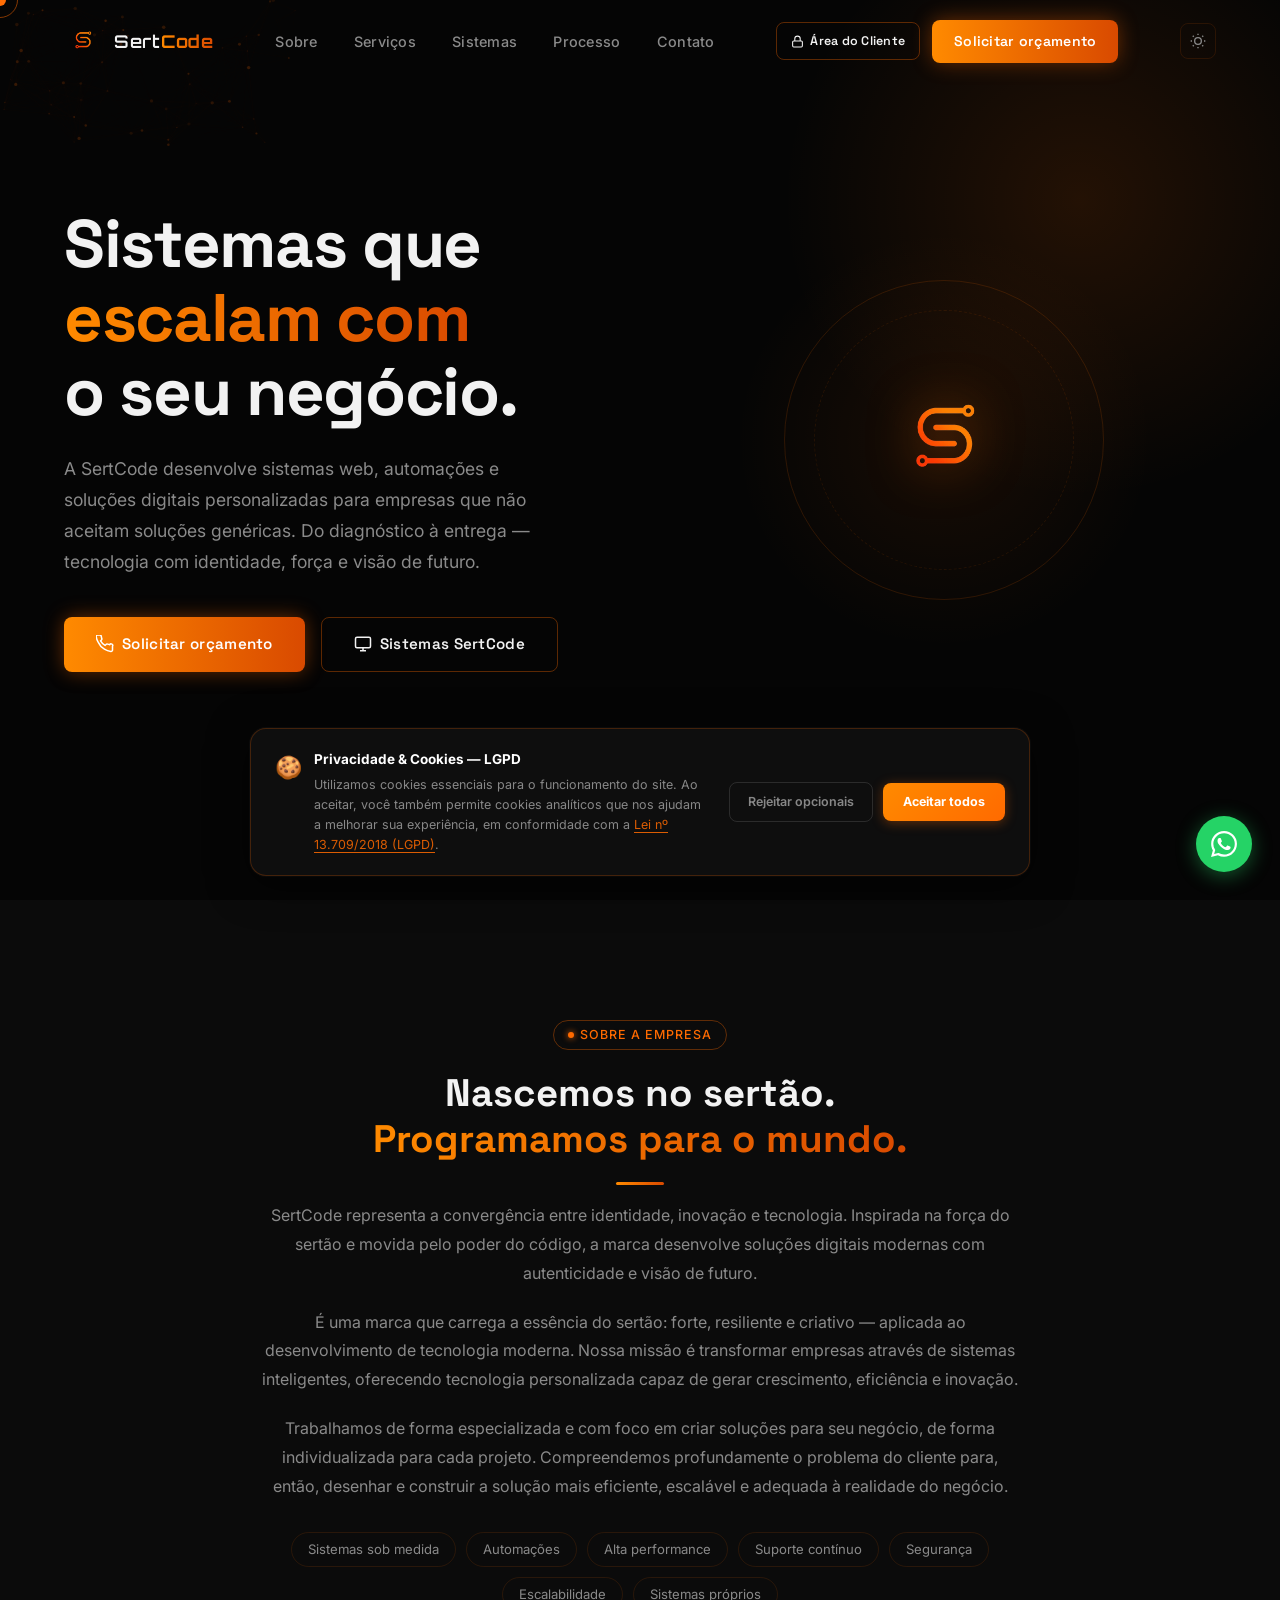
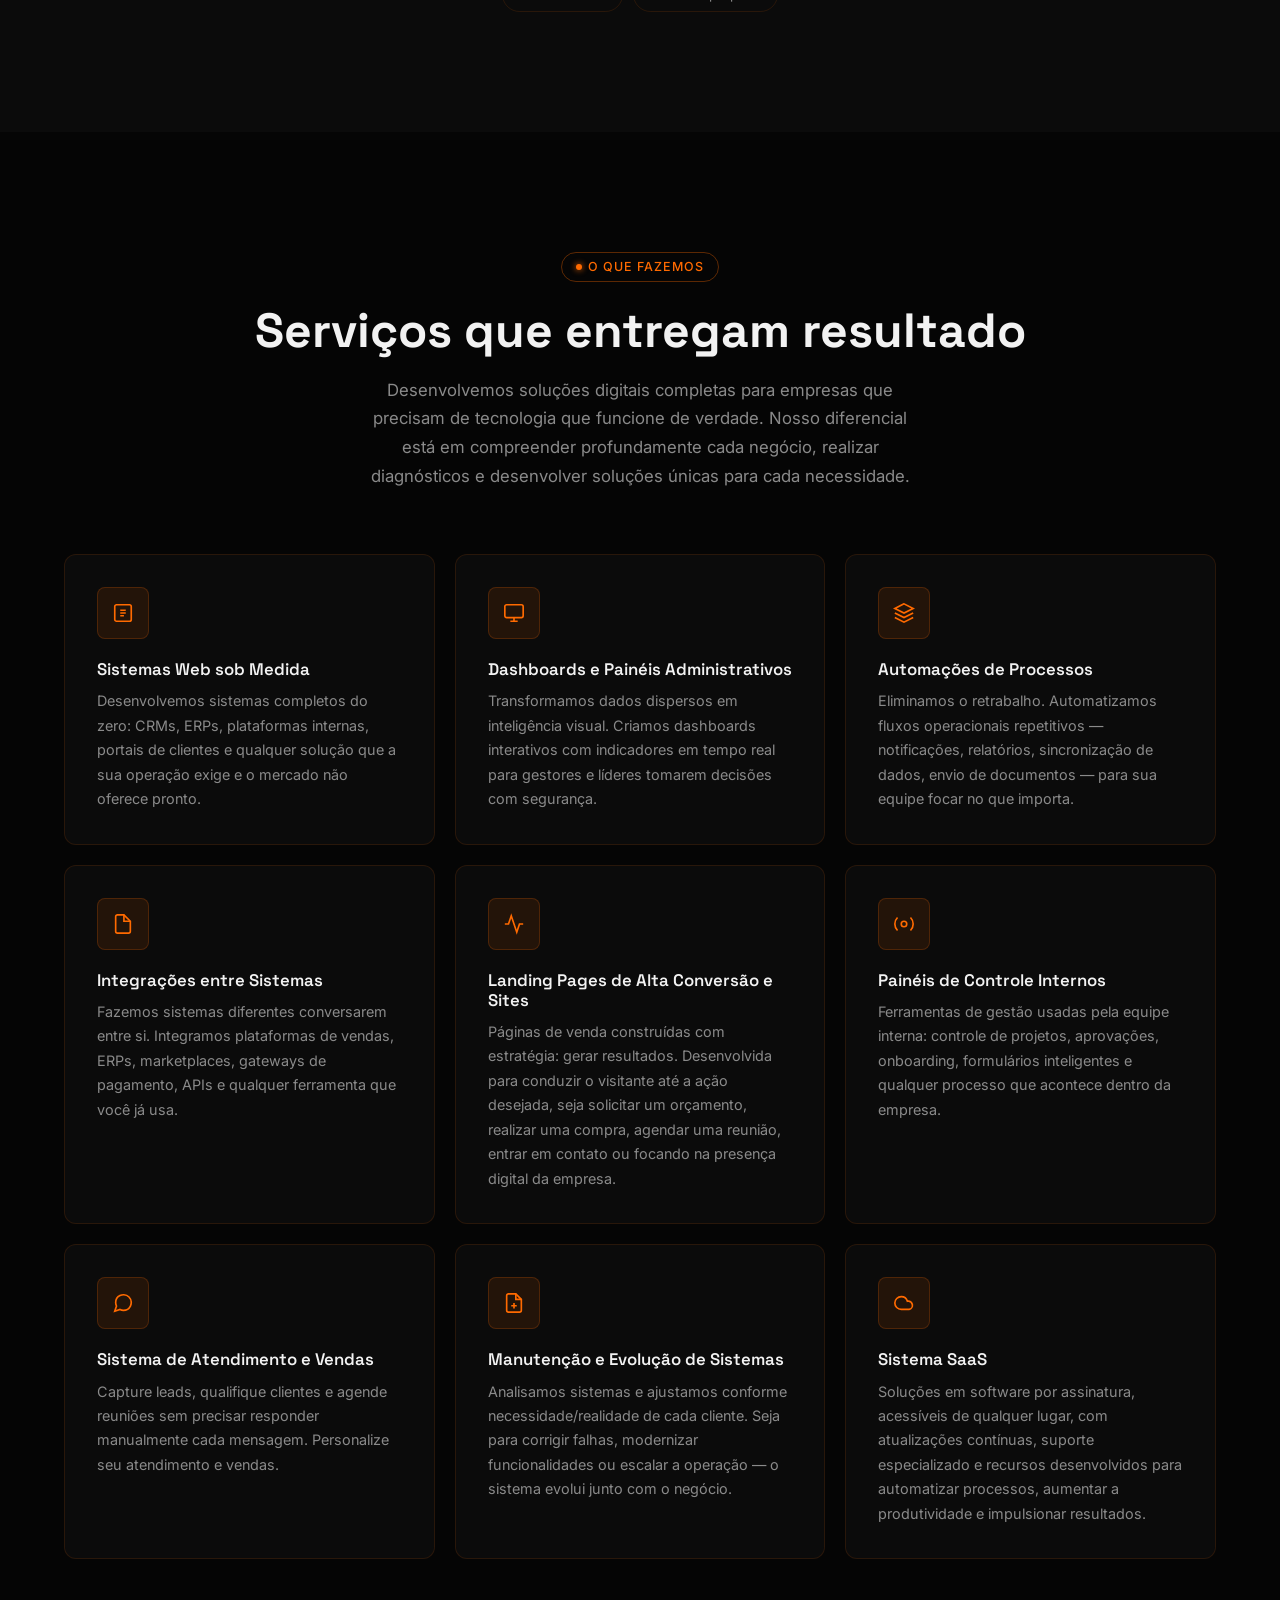
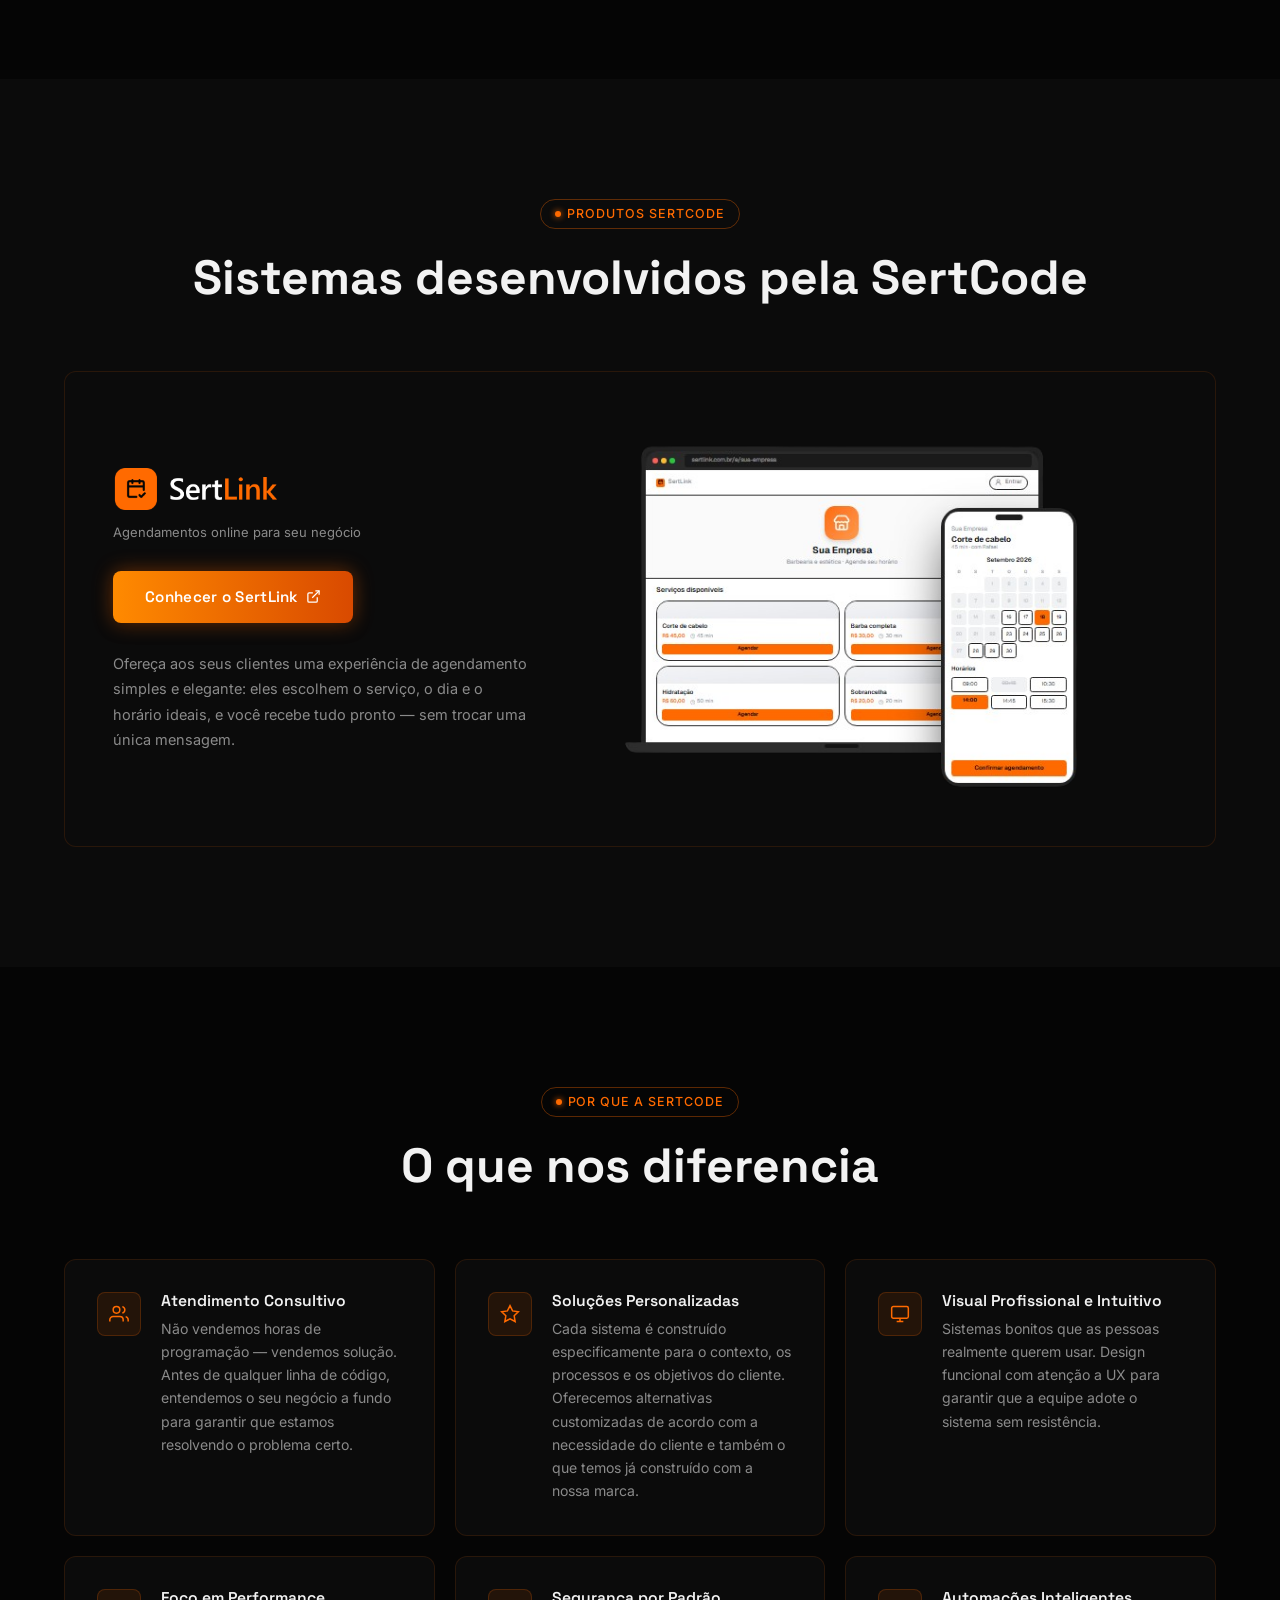
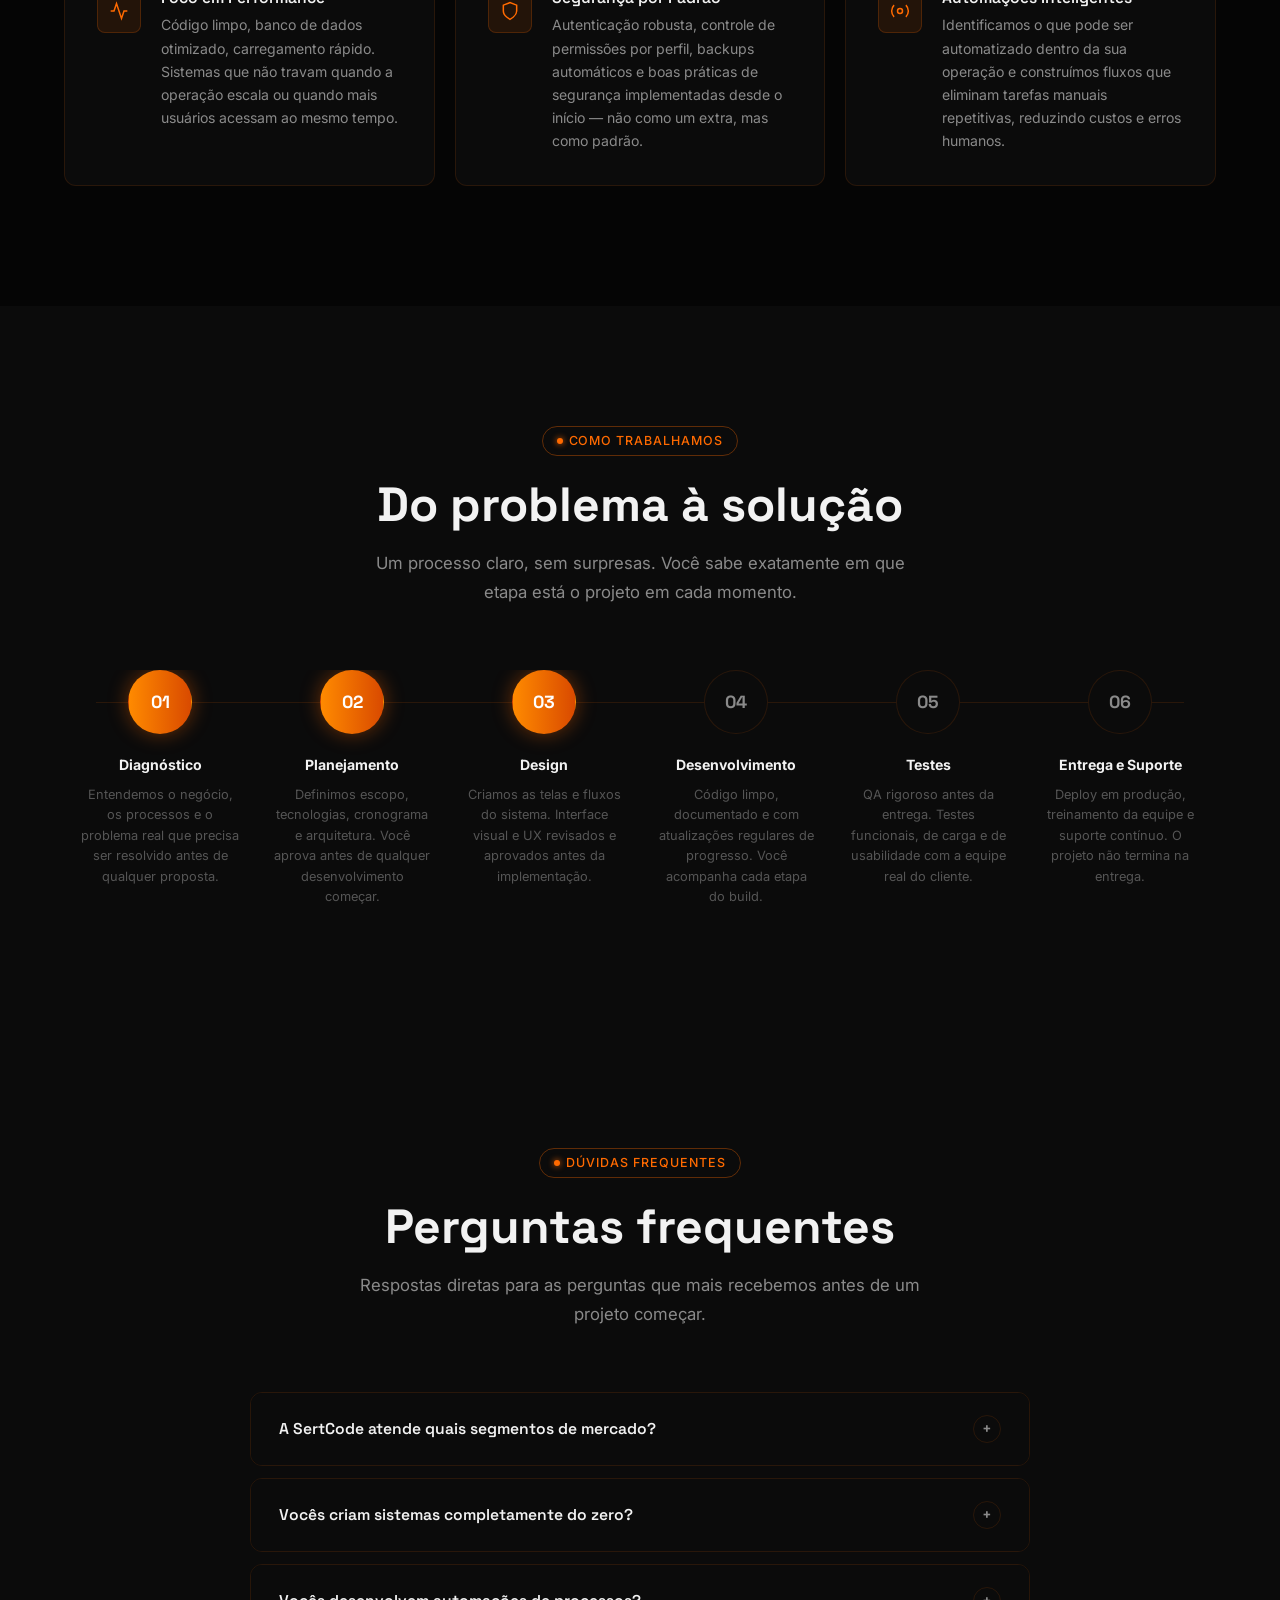
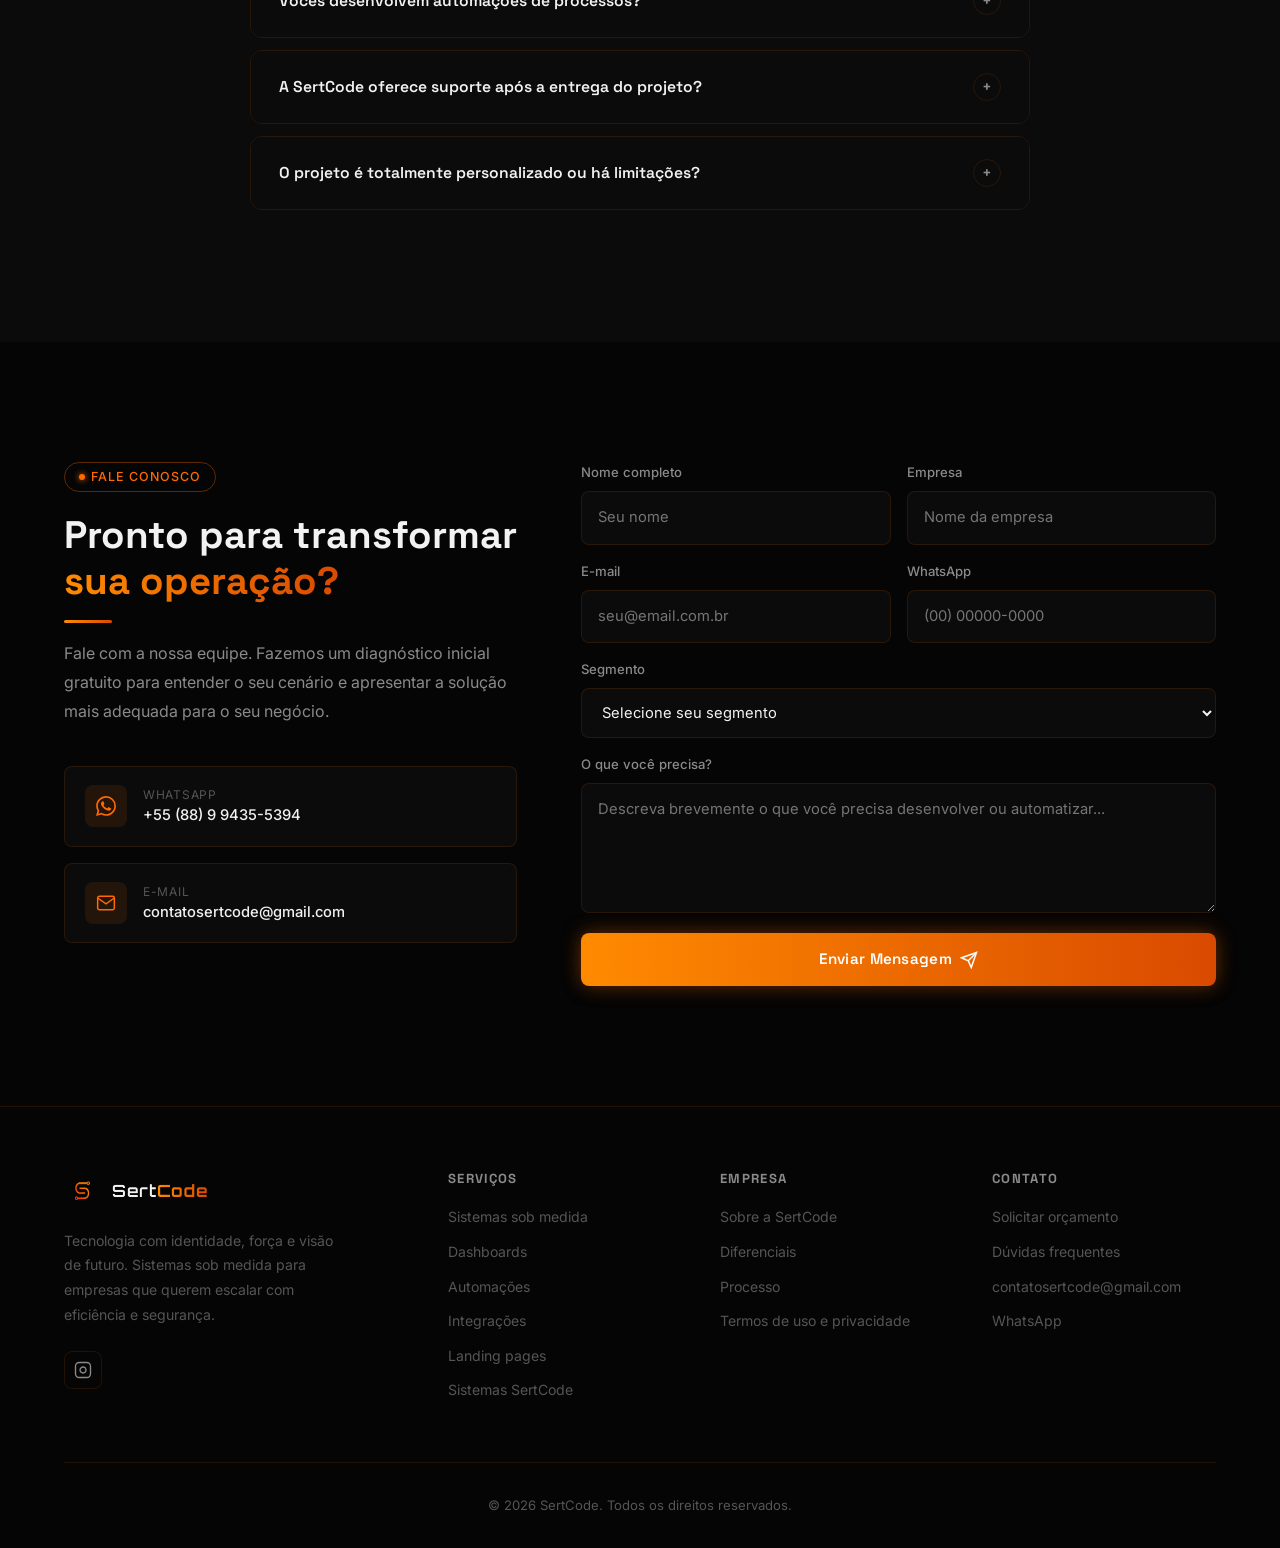
==== index.html @ 0a18abc9 "Libera o clique em links dentro dos cards O brilho decorativo aplicado sobre os cards cobria toda a " ====
<!DOCTYPE html>
<html lang="pt-BR">
<head>
  <meta charset="UTF-8">
  <meta name="viewport" content="width=device-width, initial-scale=1.0">
  <title>SertCode — Sistemas sob medida e automações para empresas</title>
  <meta name="description" content="A SertCode desenvolve sistemas web, automações e soluções digitais sob medida para empresas que buscam eficiência, escala e resultado. Tecnologia com identidade, força e visão de futuro.">
  <meta name="keywords" content="sistemas sob medida, automação empresarial, desenvolvimento de software, dashboard, painel administrativo, sertcode">
  <meta name="author" content="SertCode">
  <meta name="robots" content="index, follow">

  <!-- Open Graph -->
  <meta property="og:type"        content="website">
  <meta property="og:title"       content="SertCode — Tecnologia com identidade e visão de futuro">
  <meta property="og:description" content="Sistemas sob medida, automações e soluções digitais para empresas que querem escalar com eficiência.">
  <meta property="og:image"       content="assets/logo-symbol.png">
  <meta property="og:locale"      content="pt_BR">

  <!-- Twitter -->
  <meta name="twitter:card"        content="summary_large_image">
  <meta name="twitter:title"       content="SertCode — Sistemas sob medida e automações">
  <meta name="twitter:description" content="Tecnologia com identidade, força e visão de futuro.">

  <!-- Favicon -->
  <link rel="icon" type="image/png" href="assets/logo-symbol.png">

  <!-- Fonts -->
  <link rel="preconnect" href="https://fonts.googleapis.com">
  <link rel="preconnect" href="https://fonts.gstatic.com" crossorigin>
  <link href="https://fonts.googleapis.com/css2?family=Inter:wght@400;500;600&family=Orbitron:wght@600;700&family=Space+Grotesk:wght@500;600;700;800&display=swap" rel="stylesheet">

  <!-- CSS -->
  <link rel="stylesheet" href="css/variables.css?v=3">
  <link rel="stylesheet" href="css/reset.css?v=3">
  <link rel="stylesheet" href="css/components.css?v=3">
  <link rel="stylesheet" href="css/main.css?v=3">

  <!-- Schema -->
  <script type="application/ld+json">
  {
    "@context": "https://schema.org",
    "@type": "Organization",
    "name": "SertCode",
    "description": "Empresa de desenvolvimento de sistemas sob medida, automações e soluções digitais.",
    "foundingLocation": "Brasil",
    "knowsAbout": ["Desenvolvimento de sistemas", "Automação de processos", "Dashboards", "Integração de sistemas"]
  }
  </script>
</head>
<body>

<!-- ══════════════════════════════════════
     PRELOADER
══════════════════════════════════════ -->
<div id="preloader" role="status" aria-label="Carregando SertCode">
  <img src="assets/logo-symbol.png" class="pre-logo" alt="SertCode símbolo" width="64" height="74">
  <div class="pre-bar"><div class="pre-bar-fill"></div></div>
</div>

<!-- CURSOR -->
<div id="cursor" aria-hidden="true"></div>
<div id="cursor-ring" aria-hidden="true"></div>

<!-- WhatsApp Float -->
<a id="wa-float" href="https://wa.me/5588994355394?text=Olá!%20Gostaria%20de%20solicitar%20um%20orçamento."
   target="_blank" rel="noopener" aria-label="Fale conosco no WhatsApp" title="WhatsApp">
  <svg xmlns="http://www.w3.org/2000/svg" width="26" height="26" fill="currentColor" viewBox="0 0 24 24" aria-hidden="true">
    <path d="M17.472 14.382c-.297-.149-1.758-.867-2.03-.967-.273-.099-.471-.148-.67.15-.197.297-.767.966-.94 1.164-.173.199-.347.223-.644.075-.297-.15-1.255-.463-2.39-1.475-.883-.788-1.48-1.761-1.653-2.059-.173-.297-.018-.458.13-.606.134-.133.298-.347.446-.52.149-.174.198-.298.298-.497.099-.198.05-.371-.025-.52-.075-.149-.669-1.612-.916-2.207-.242-.579-.487-.5-.669-.51-.173-.008-.371-.01-.57-.01-.198 0-.52.074-.792.372-.272.297-1.04 1.016-1.04 2.479 0 1.462 1.065 2.875 1.213 3.074.149.198 2.096 3.2 5.077 4.487.709.306 1.262.489 1.694.625.712.227 1.36.195 1.871.118.571-.085 1.758-.719 2.006-1.413.248-.694.248-1.289.173-1.413-.074-.124-.272-.198-.57-.347m-5.421 7.403h-.004a9.87 9.87 0 01-5.031-1.378l-.361-.214-3.741.982.998-3.648-.235-.374a9.86 9.86 0 01-1.51-5.26c.001-5.45 4.436-9.884 9.888-9.884 2.64 0 5.122 1.03 6.988 2.898a9.825 9.825 0 012.893 6.994c-.003 5.45-4.437 9.884-9.885 9.884m8.413-18.297A11.815 11.815 0 0012.05 0C5.495 0 .16 5.335.157 11.892c0 2.096.547 4.142 1.588 5.945L.057 24l6.305-1.654a11.882 11.882 0 005.683 1.448h.005c6.554 0 11.89-5.335 11.893-11.893a11.821 11.821 0 00-3.48-8.413z"/>
  </svg>
</a>

<!-- ══════════════════════════════════════
     NAVBAR
══════════════════════════════════════ -->
<header id="navbar" role="banner">
  <div class="container nav-inner">
    <a href="#hero" class="nav-logo" aria-label="SertCode — Início">
      <img src="assets/logo-symbol.png" alt="SertCode" width="38" height="44">
      <span>Sert<em>Code</em></span>
    </a>
    <nav class="nav-links" aria-label="Navegação principal">
      <a href="#sobre">Sobre</a>
      <a href="#servicos">Serviços</a>
      <a href="#sistemas">Sistemas</a>
      <a href="#processo">Processo</a>
      <a href="#contato">Contato</a>
    </nav>
    <div class="nav-cta">
      <a href="cliente.html" class="btn btn-outline btn-sm" style="font-size:12.5px;padding:8px 14px;gap:6px;">
        <svg width="13" height="13" fill="none" stroke="currentColor" stroke-width="2" viewBox="0 0 24 24" aria-hidden="true"><rect x="3" y="11" width="18" height="11" rx="2" ry="2"/><path d="M7 11V7a5 5 0 0110 0v4"/></svg>
        Área do Cliente
      </a>
      <a href="#contato" class="btn btn-primary">Solicitar orçamento</a>
    </div>
    <button class="theme-toggle" id="theme-toggle" aria-label="Alternar tema" title="Modo claro / escuro">
      <svg class="icon-sun" width="16" height="16" fill="none" stroke="currentColor" stroke-width="2" viewBox="0 0 24 24"><circle cx="12" cy="12" r="5"/><line x1="12" y1="1" x2="12" y2="3"/><line x1="12" y1="21" x2="12" y2="23"/><line x1="4.22" y1="4.22" x2="5.64" y2="5.64"/><line x1="18.36" y1="18.36" x2="19.78" y2="19.78"/><line x1="1" y1="12" x2="3" y2="12"/><line x1="21" y1="12" x2="23" y2="12"/><line x1="4.22" y1="19.78" x2="5.64" y2="18.36"/><line x1="18.36" y1="5.64" x2="19.78" y2="4.22"/></svg>
      <svg class="icon-moon" width="16" height="16" fill="none" stroke="currentColor" stroke-width="2" viewBox="0 0 24 24"><path d="M21 12.79A9 9 0 1111.21 3 7 7 0 0021 12.79z"/></svg>
    </button>
    <button class="hamburger" id="hamburger" aria-label="Abrir menu" aria-expanded="false">
      <span></span><span></span><span></span>
    </button>
  </div>
</header>

<!-- MOBILE MENU -->
<nav id="mobile-menu" aria-label="Menu mobile" role="dialog">
  <a href="#sobre">Sobre</a>
  <a href="#servicos">Serviços</a>
  <a href="#sistemas">Sistemas</a>
  <a href="#diferenciais">Diferenciais</a>
  <a href="#processo">Processo</a>
  <a href="#contato">Contato</a>
  <a href="cliente.html" style="color:var(--orange);font-weight:600">🔐 Área do Cliente</a>
</nav>

<!-- ══════════════════════════════════════
     HERO
══════════════════════════════════════ -->
<section id="hero" aria-label="Apresentação SertCode">
  <canvas id="hero-canvas" aria-hidden="true"></canvas>
  <div class="hero-glow" aria-hidden="true"></div>
  <div class="container hero-inner">

    <div class="hero-content">
      <h1 class="reveal" data-delay="100">
        Sistemas que<br>
        <span class="grad-text">escalam com</span><br>
        o seu negócio.
      </h1>
      <p class="reveal" data-delay="200">
        A SertCode desenvolve sistemas web, automações e soluções digitais personalizadas para empresas que não aceitam soluções genéricas. Do diagnóstico à entrega — tecnologia com identidade, força e visão de futuro.
      </p>
      <div class="hero-btns reveal" data-delay="300">
        <a href="#contato" class="btn btn-primary">
          <svg width="18" height="18" fill="none" stroke="currentColor" stroke-width="2" viewBox="0 0 24 24" aria-hidden="true"><path d="M22 16.92v3a2 2 0 01-2.18 2 19.79 19.79 0 01-8.63-3.07A19.5 19.5 0 013.07 9.81 19.79 19.79 0 01.06 1.18 2 2 0 012.03 0h3a2 2 0 012 1.72c.127.96.361 1.903.7 2.81a2 2 0 01-.45 2.11L6.09 7.91a16 16 0 006 6l1.27-1.27a2 2 0 012.11-.45c.907.339 1.85.573 2.81.7A2 2 0 0122 14.92v2z"/></svg>
          Solicitar orçamento
        </a>
        <a href="#sistemas" class="btn btn-outline">
          <svg width="18" height="18" fill="none" stroke="currentColor" stroke-width="2" viewBox="0 0 24 24" aria-hidden="true"><rect x="2" y="3" width="20" height="14" rx="2"/><path d="M8 21h8M12 17v4"/></svg>
          Sistemas SertCode
        </a>
      </div>

    </div>

    <!-- Hero Visual -->
    <div class="hero-visual" aria-hidden="true">
      <div class="hero-symbol-wrap">
        <div class="hero-symbol-bg"></div>
        <div class="hero-symbol-ring"></div>
        <div class="hero-symbol-ring-2"></div>
        <img src="assets/logo-symbol.png" class="hero-symbol" alt="" width="260">
      </div>
    </div>

  </div>
</section>

<!-- ══════════════════════════════════════
     SOBRE
══════════════════════════════════════ -->
<section id="sobre" aria-labelledby="sobre-title">
  <div class="container">
    <div class="about-centered reveal">
      <div class="badge">Sobre a empresa</div>
      <div style="height:20px"></div>
      <h2 id="sobre-title">
        Nascemos no sertão.<br>
        <span class="grad-text">Programamos para o mundo.</span>
      </h2>
      <div class="divider"></div>
      <p>
        SertCode representa a convergência entre identidade, inovação e tecnologia. Inspirada na força do sertão e movida pelo poder do código, a marca desenvolve soluções digitais modernas com autenticidade e visão de futuro.
      </p>
      <p>
        É uma marca que carrega a essência do sertão: forte, resiliente e criativo — aplicada ao desenvolvimento de tecnologia moderna. Nossa missão é transformar empresas através de sistemas inteligentes, oferecendo tecnologia personalizada capaz de gerar crescimento, eficiência e inovação.
      </p>
      <p>
        Trabalhamos de forma especializada e com foco em criar soluções para seu negócio, de forma individualizada para cada projeto. Compreendemos profundamente o problema do cliente para, então, desenhar e construir a solução mais eficiente, escalável e adequada à realidade do negócio.
      </p>
      <div class="about-tags">
        <span class="about-tag">Sistemas sob medida</span>
        <span class="about-tag">Automações</span>
        <span class="about-tag">Alta performance</span>
        <span class="about-tag">Suporte contínuo</span>
        <span class="about-tag">Segurança</span>
        <span class="about-tag">Escalabilidade</span>
        <span class="about-tag">Sistemas próprios</span>
      </div>
    </div>
  </div>
</section>

<!-- ══════════════════════════════════════
     SERVIÇOS
══════════════════════════════════════ -->
<section id="servicos" aria-labelledby="servicos-title">
  <div class="container">
    <div class="section-header reveal">
      <div class="badge">O que fazemos</div>
      <h2 id="servicos-title">Serviços que entregam resultado</h2>
      <p>Desenvolvemos soluções digitais completas para empresas que precisam de tecnologia que funcione de verdade. Nosso diferencial está em compreender profundamente cada negócio, realizar diagnósticos e desenvolver soluções únicas para cada necessidade.</p>
    </div>

    <div class="services-grid" data-stagger>

      <article class="card service-card">
        <div class="icon-box" aria-hidden="true">
          <svg width="22" height="22" fill="none" stroke="currentColor" stroke-width="1.8" viewBox="0 0 24 24"><rect x="3" y="3" width="18" height="18" rx="2"/><path d="M9 9h6M9 12h6M9 15h4"/></svg>
        </div>
        <h3>Sistemas Web sob Medida</h3>
        <p>Desenvolvemos sistemas completos do zero: CRMs, ERPs, plataformas internas, portais de clientes e qualquer solução que a sua operação exige e o mercado não oferece pronto.</p>
      </article>

      <article class="card service-card">
        <div class="icon-box" aria-hidden="true">
          <svg width="22" height="22" fill="none" stroke="currentColor" stroke-width="1.8" viewBox="0 0 24 24"><rect x="2" y="3" width="20" height="14" rx="2"/><path d="M8 21h8M12 17v4"/></svg>
        </div>
        <h3>Dashboards e Painéis Administrativos</h3>
        <p>Transformamos dados dispersos em inteligência visual. Criamos dashboards interativos com indicadores em tempo real para gestores e líderes tomarem decisões com segurança.</p>
      </article>

      <article class="card service-card">
        <div class="icon-box" aria-hidden="true">
          <svg width="22" height="22" fill="none" stroke="currentColor" stroke-width="1.8" viewBox="0 0 24 24"><path d="M12 2L2 7l10 5 10-5-10-5zM2 17l10 5 10-5M2 12l10 5 10-5"/></svg>
        </div>
        <h3>Automações de Processos</h3>
        <p>Eliminamos o retrabalho. Automatizamos fluxos operacionais repetitivos — notificações, relatórios, sincronização de dados, envio de documentos — para sua equipe focar no que importa.</p>
      </article>

      <article class="card service-card">
        <div class="icon-box" aria-hidden="true">
          <svg width="22" height="22" fill="none" stroke="currentColor" stroke-width="1.8" viewBox="0 0 24 24"><path d="M13 2H6a2 2 0 00-2 2v16a2 2 0 002 2h12a2 2 0 002-2V9z"/><polyline points="13 2 13 9 20 9"/></svg>
        </div>
        <h3>Integrações entre Sistemas</h3>
        <p>Fazemos sistemas diferentes conversarem entre si. Integramos plataformas de vendas, ERPs, marketplaces, gateways de pagamento, APIs e qualquer ferramenta que você já usa.</p>
      </article>

      <article class="card service-card">
        <div class="icon-box" aria-hidden="true">
          <svg width="22" height="22" fill="none" stroke="currentColor" stroke-width="1.8" viewBox="0 0 24 24"><path d="M22 12h-4l-3 9L9 3l-3 9H2"/></svg>
        </div>
        <h3>Landing Pages de Alta Conversão e Sites</h3>
        <p>Páginas de venda construídas com estratégia: gerar resultados. Desenvolvida para conduzir o visitante até a ação desejada, seja solicitar um orçamento, realizar uma compra, agendar uma reunião, entrar em contato ou focando na presença digital da empresa.</p>
      </article>

      <article class="card service-card">
        <div class="icon-box" aria-hidden="true">
          <svg width="22" height="22" fill="none" stroke="currentColor" stroke-width="1.8" viewBox="0 0 24 24"><circle cx="12" cy="12" r="3"/><path d="M19.07 4.93a10 10 0 010 14.14M4.93 4.93a10 10 0 000 14.14"/></svg>
        </div>
        <h3>Painéis de Controle Internos</h3>
        <p>Ferramentas de gestão usadas pela equipe interna: controle de projetos, aprovações, onboarding, formulários inteligentes e qualquer processo que acontece dentro da empresa.</p>
      </article>

      <article class="card service-card">
        <div class="icon-box" aria-hidden="true">
          <svg width="22" height="22" fill="none" stroke="currentColor" stroke-width="1.8" viewBox="0 0 24 24"><path d="M21 11.5a8.38 8.38 0 01-.9 3.8 8.5 8.5 0 01-7.6 4.7 8.38 8.38 0 01-3.8-.9L3 21l1.9-5.7a8.38 8.38 0 01-.9-3.8 8.5 8.5 0 014.7-7.6 8.38 8.38 0 013.8-.9h.5a8.48 8.48 0 018 8v.5z"/></svg>
        </div>
        <h3>Sistema de Atendimento e Vendas</h3>
        <p>Capture leads, qualifique clientes e agende reuniões sem precisar responder manualmente cada mensagem. Personalize seu atendimento e vendas.</p>
      </article>

      <article class="card service-card">
        <div class="icon-box" aria-hidden="true">
          <svg width="22" height="22" fill="none" stroke="currentColor" stroke-width="1.8" viewBox="0 0 24 24"><path d="M14 2H6a2 2 0 00-2 2v16a2 2 0 002 2h12a2 2 0 002-2V8z"/><polyline points="14 2 14 8 20 8"/><line x1="12" y1="18" x2="12" y2="12"/><line x1="9" y1="15" x2="15" y2="15"/></svg>
        </div>
        <h3>Manutenção e Evolução de Sistemas</h3>
        <p>Analisamos sistemas e ajustamos conforme necessidade/realidade de cada cliente. Seja para corrigir falhas, modernizar funcionalidades ou escalar a operação — o sistema evolui junto com o negócio.</p>
      </article>

      <article class="card service-card">
        <div class="icon-box" aria-hidden="true">
          <svg width="22" height="22" fill="none" stroke="currentColor" stroke-width="1.8" viewBox="0 0 24 24"><path d="M17.5 19H9a7 7 0 110-14 7.001 7.001 0 016.71 5.02A4.5 4.5 0 0117.5 19z"/></svg>
        </div>
        <h3>Sistema SaaS</h3>
        <p>Soluções em software por assinatura, acessíveis de qualquer lugar, com atualizações contínuas, suporte especializado e recursos desenvolvidos para automatizar processos, aumentar a produtividade e impulsionar resultados.</p>
      </article>

    </div>
  </div>
</section>

<!-- ══════════════════════════════════════
     SISTEMAS SERTCODE
══════════════════════════════════════ -->
<section id="sistemas" aria-labelledby="sistemas-title">
  <div class="container">
    <div class="section-header reveal">
      <div class="badge">Produtos SertCode</div>
      <h2 id="sistemas-title">Sistemas desenvolvidos pela SertCode</h2>
    </div>

    <article class="card sertlink-showcase reveal">

      <!-- Coluna esquerda: identidade do produto -->
      <div class="sertlink-info">
        <a href="https://sertlink.com.br" target="_blank" rel="noopener" class="sertlink-header">
          <img src="assets/sertlink-logo-horizontal-fundo-escuro.png" alt="SertLink" class="sertlink-logo sertlink-logo-dark">
          <img src="assets/sertlink-logo-horizontal-fundo-claro.png" alt="SertLink" class="sertlink-logo sertlink-logo-light">
          <span class="sistema-tag">Agendamentos online para seu negócio</span>
        </a>

        <a href="https://sertlink.com.br" target="_blank" rel="noopener" class="btn btn-primary" style="align-self:flex-start">
          Conhecer o SertLink
          <svg width="15" height="15" fill="none" stroke="currentColor" stroke-width="2" viewBox="0 0 24 24" aria-hidden="true"><path d="M18 13v6a2 2 0 01-2 2H5a2 2 0 01-2-2V8a2 2 0 012-2h6"/><polyline points="15 3 21 3 21 9"/><line x1="10" y1="14" x2="21" y2="3"/></svg>
        </a>

        <p class="sistema-desc">
          Ofereça aos seus clientes uma experiência de agendamento simples e elegante: eles escolhem o serviço, o dia e o horário ideais, e você recebe tudo pronto — sem trocar uma única mensagem.
        </p>
      </div>

      <!-- Coluna direita: imagem do produto -->
      <div class="sertlink-img-wrap">
        <img src="assets/sertlink-png.png" alt="Interface do SertLink — agendamento online no computador e celular" class="sertlink-preview-img">
      </div>

    </article>
  </div>
</section>

<!-- ══════════════════════════════════════
     DIFERENCIAIS
══════════════════════════════════════ -->
<section id="diferenciais" aria-labelledby="diff-title">
  <div class="container">
    <div class="section-header reveal">
      <div class="badge">Por que a SertCode</div>
      <h2 id="diff-title">O que nos diferencia</h2>
    </div>

    <div class="diff-grid" data-stagger>

      <div class="card diff-card">
        <div class="diff-icon" aria-hidden="true">
          <svg width="20" height="20" fill="none" stroke="currentColor" stroke-width="1.8" viewBox="0 0 24 24"><path d="M17 21v-2a4 4 0 00-4-4H5a4 4 0 00-4 4v2"/><circle cx="9" cy="7" r="4"/><path d="M23 21v-2a4 4 0 00-3-3.87M16 3.13a4 4 0 010 7.75"/></svg>
        </div>
        <div class="diff-text">
          <h3>Atendimento Consultivo</h3>
          <p>Não vendemos horas de programação — vendemos solução. Antes de qualquer linha de código, entendemos o seu negócio a fundo para garantir que estamos resolvendo o problema certo.</p>
        </div>
      </div>

      <div class="card diff-card">
        <div class="diff-icon" aria-hidden="true">
          <svg width="20" height="20" fill="none" stroke="currentColor" stroke-width="1.8" viewBox="0 0 24 24"><polygon points="12 2 15.09 8.26 22 9.27 17 14.14 18.18 21.02 12 17.77 5.82 21.02 7 14.14 2 9.27 8.91 8.26 12 2"/></svg>
        </div>
        <div class="diff-text">
          <h3>Soluções Personalizadas</h3>
          <p>Cada sistema é construído especificamente para o contexto, os processos e os objetivos do cliente. Oferecemos alternativas customizadas de acordo com a necessidade do cliente e também o que temos já construído com a nossa marca.</p>
        </div>
      </div>

      <div class="card diff-card">
        <div class="diff-icon" aria-hidden="true">
          <svg width="20" height="20" fill="none" stroke="currentColor" stroke-width="1.8" viewBox="0 0 24 24"><rect x="2" y="3" width="20" height="14" rx="2"/><path d="M8 21h8M12 17v4"/></svg>
        </div>
        <div class="diff-text">
          <h3>Visual Profissional e Intuitivo</h3>
          <p>Sistemas bonitos que as pessoas realmente querem usar. Design funcional com atenção a UX para garantir que a equipe adote o sistema sem resistência.</p>
        </div>
      </div>

      <div class="card diff-card">
        <div class="diff-icon" aria-hidden="true">
          <svg width="20" height="20" fill="none" stroke="currentColor" stroke-width="1.8" viewBox="0 0 24 24"><polyline points="22 12 18 12 15 21 9 3 6 12 2 12"/></svg>
        </div>
        <div class="diff-text">
          <h3>Foco em Performance</h3>
          <p>Código limpo, banco de dados otimizado, carregamento rápido. Sistemas que não travam quando a operação escala ou quando mais usuários acessam ao mesmo tempo.</p>
        </div>
      </div>

      <div class="card diff-card">
        <div class="diff-icon" aria-hidden="true">
          <svg width="20" height="20" fill="none" stroke="currentColor" stroke-width="1.8" viewBox="0 0 24 24"><path d="M12 22s8-4 8-10V5l-8-3-8 3v7c0 6 8 10 8 10z"/></svg>
        </div>
        <div class="diff-text">
          <h3>Segurança por Padrão</h3>
          <p>Autenticação robusta, controle de permissões por perfil, backups automáticos e boas práticas de segurança implementadas desde o início — não como um extra, mas como padrão.</p>
        </div>
      </div>

      <div class="card diff-card">
        <div class="diff-icon" aria-hidden="true">
          <svg width="20" height="20" fill="none" stroke="currentColor" stroke-width="1.8" viewBox="0 0 24 24"><circle cx="12" cy="12" r="3"/><path d="M19.07 4.93a10 10 0 010 14.14M4.93 4.93a10 10 0 000 14.14"/></svg>
        </div>
        <div class="diff-text">
          <h3>Automações Inteligentes</h3>
          <p>Identificamos o que pode ser automatizado dentro da sua operação e construímos fluxos que eliminam tarefas manuais repetitivas, reduzindo custos e erros humanos.</p>
        </div>
      </div>

    </div>
  </div>
</section>

<!-- ══════════════════════════════════════
     PROCESSO
══════════════════════════════════════ -->
<section id="processo" aria-labelledby="processo-title">
  <div class="container">
    <div class="section-header reveal">
      <div class="badge">Como trabalhamos</div>
      <h2 id="processo-title">Do problema à solução</h2>
      <p>Um processo claro, sem surpresas. Você sabe exatamente em que etapa está o projeto em cada momento.</p>
    </div>

    <div class="process-track reveal">

      <div class="process-step">
        <div class="step-num active">01</div>
        <div>
          <div class="step-title">Diagnóstico</div>
          <div class="step-desc">Entendemos o negócio, os processos e o problema real que precisa ser resolvido antes de qualquer proposta.</div>
        </div>
      </div>

      <div class="process-step">
        <div class="step-num active">02</div>
        <div>
          <div class="step-title">Planejamento</div>
          <div class="step-desc">Definimos escopo, tecnologias, cronograma e arquitetura. Você aprova antes de qualquer desenvolvimento começar.</div>
        </div>
      </div>

      <div class="process-step">
        <div class="step-num active">03</div>
        <div>
          <div class="step-title">Design</div>
          <div class="step-desc">Criamos as telas e fluxos do sistema. Interface visual e UX revisados e aprovados antes da implementação.</div>
        </div>
      </div>

      <div class="process-step">
        <div class="step-num">04</div>
        <div>
          <div class="step-title">Desenvolvimento</div>
          <div class="step-desc">Código limpo, documentado e com atualizações regulares de progresso. Você acompanha cada etapa do build.</div>
        </div>
      </div>

      <div class="process-step">
        <div class="step-num">05</div>
        <div>
          <div class="step-title">Testes</div>
          <div class="step-desc">QA rigoroso antes da entrega. Testes funcionais, de carga e de usabilidade com a equipe real do cliente.</div>
        </div>
      </div>

      <div class="process-step">
        <div class="step-num">06</div>
        <div>
          <div class="step-title">Entrega e Suporte</div>
          <div class="step-desc">Deploy em produção, treinamento da equipe e suporte contínuo. O projeto não termina na entrega.</div>
        </div>
      </div>

    </div>
  </div>
</section>

<!-- ══════════════════════════════════════
     DEPOIMENTOS
══════════════════════════════════════ -->
<section id="depoimentos" aria-labelledby="testi-title" style="display:none">
  <div class="container">
    <div class="section-header reveal">
      <div class="badge">Depoimentos</div>
      <h2 id="testi-title">O que nossos clientes dizem</h2>
    </div>

    <!-- Depoimentos reais serão adicionados aqui após aprovação do gestor -->
    <div class="testi-placeholder reveal" aria-hidden="true"></div>
  </div>
</section>

<!-- ══════════════════════════════════════
     FAQ
══════════════════════════════════════ -->
<section id="faq" aria-labelledby="faq-title">
  <div class="container">
    <div class="section-header reveal">
      <div class="badge">Dúvidas frequentes</div>
      <h2 id="faq-title">Perguntas frequentes</h2>
      <p>Respostas diretas para as perguntas que mais recebemos antes de um projeto começar.</p>
    </div>

    <div class="faq-list reveal">

      <div class="faq-item">
        <button class="faq-question" aria-expanded="false">
          A SertCode atende quais segmentos de mercado?
          <span class="faq-icon" aria-hidden="true">+</span>
        </button>
        <div class="faq-answer" role="region">
          <div class="faq-answer-inner">
            Atendemos empresas de todos os segmentos: saúde, logística, e-commerce, varejo, construção civil, serviços, indústria, educação, agronegócio e muito mais. Nossa especialidade não é um nicho específico, mas sim a capacidade de entender a fundo qualquer operação e construir a solução mais adequada para ela. Se você tem um processo que precisa de tecnologia, somos o parceiro certo.
          </div>
        </div>
      </div>

      <div class="faq-item">
        <button class="faq-question" aria-expanded="false">
          Vocês criam sistemas completamente do zero?
          <span class="faq-icon" aria-hidden="true">+</span>
        </button>
        <div class="faq-answer" role="region">
          <div class="faq-answer-inner">
            Sim. Essa é, inclusive, nossa principal entrega. Desenvolvemos sistemas web completos do zero, desde o banco de dados até o front-end. Não trabalhamos com templates ou soluções de prateleira. Cada sistema é arquitetado especificamente para o contexto do cliente, com as funcionalidades que ele realmente precisa — sem inchaço desnecessário e sem limitações de plataformas prontas.
          </div>
        </div>
      </div>

      <div class="faq-item">
        <button class="faq-question" aria-expanded="false">
          Vocês desenvolvem automações de processos?
          <span class="faq-icon" aria-hidden="true">+</span>
        </button>
        <div class="faq-answer" role="region">
          <div class="faq-answer-inner">
            Sim, é um dos nossos principais serviços. Automatizamos fluxos operacionais repetitivos: desde o envio automático de e-mails e notificações, até a sincronização de dados entre sistemas distintos, geração automática de relatórios, processamento de pedidos e qualquer outro processo que hoje depende de intervenção humana manual. A primeira etapa é sempre um mapeamento dos processos da empresa para identificar o que gera mais impacto ao ser automatizado.
          </div>
        </div>
      </div>

      <div class="faq-item">
        <button class="faq-question" aria-expanded="false">
          A SertCode oferece suporte após a entrega do projeto?
          <span class="faq-icon" aria-hidden="true">+</span>
        </button>
        <div class="faq-answer" role="region">
          <div class="faq-answer-inner">
            Sim. A entrega do projeto não é o fim da nossa relação com o cliente — é o começo da fase de evolução. Oferecemos planos de suporte e manutenção com SLA definido, além de contratos de evolução contínua para clientes que precisam de novas funcionalidades regularmente. Nosso interesse é que o sistema continue funcionando perfeitamente e crescendo junto com o negócio.
          </div>
        </div>
      </div>

      <div class="faq-item">
        <button class="faq-question" aria-expanded="false">
          O projeto é totalmente personalizado ou há limitações?
          <span class="faq-icon" aria-hidden="true">+</span>
        </button>
        <div class="faq-answer" role="region">
          <div class="faq-answer-inner">
            O projeto é 100% personalizado. Como desenvolvemos tudo do zero com código próprio, não há limitações impostas por plataformas de terceiros. Cada funcionalidade, cada tela, cada regra de negócio é construída especificamente para a sua realidade. A única limitação existente é o escopo definido em contrato — e esse escopo é desenhado junto com você antes do projeto começar, com total transparência.
          </div>
        </div>
      </div>

    </div>
  </div>
</section>

<!-- ══════════════════════════════════════
     CONTATO
══════════════════════════════════════ -->
<section id="contato" aria-labelledby="contato-title">
  <div class="container">
    <div class="contact-grid">

      <div class="contact-info reveal-left">
        <div class="badge">Fale conosco</div>
        <div style="height:20px"></div>
        <h2 id="contato-title">
          Pronto para transformar<br>
          <span class="grad-text">sua operação?</span>
        </h2>
        <div class="divider"></div>
        <p>
          Fale com a nossa equipe. Fazemos um diagnóstico inicial gratuito para entender o seu cenário e apresentar a solução mais adequada para o seu negócio.
        </p>

        <div class="contact-channels">
          <a href="https://wa.me/5588994355394" target="_blank" rel="noopener" class="contact-channel" aria-label="Contato via WhatsApp">
            <div class="contact-channel-icon" aria-hidden="true">
              <svg width="20" height="20" fill="currentColor" viewBox="0 0 24 24"><path d="M17.472 14.382c-.297-.149-1.758-.867-2.03-.967-.273-.099-.471-.148-.67.15-.197.297-.767.966-.94 1.164-.173.199-.347.223-.644.075-.297-.15-1.255-.463-2.39-1.475-.883-.788-1.48-1.761-1.653-2.059-.173-.297-.018-.458.13-.606.134-.133.298-.347.446-.52.149-.174.198-.298.298-.497.099-.198.05-.371-.025-.52-.075-.149-.669-1.612-.916-2.207-.242-.579-.487-.5-.669-.51-.173-.008-.371-.01-.57-.01-.198 0-.52.074-.792.372-.272.297-1.04 1.016-1.04 2.479 0 1.462 1.065 2.875 1.213 3.074.149.198 2.096 3.2 5.077 4.487.709.306 1.262.489 1.694.625.712.227 1.36.195 1.871.118.571-.085 1.758-.719 2.006-1.413.248-.694.248-1.289.173-1.413-.074-.124-.272-.198-.57-.347m-5.421 7.403h-.004a9.87 9.87 0 01-5.031-1.378l-.361-.214-3.741.982.998-3.648-.235-.374a9.86 9.86 0 01-1.51-5.26c.001-5.45 4.436-9.884 9.888-9.884 2.64 0 5.122 1.03 6.988 2.898a9.825 9.825 0 012.893 6.994c-.003 5.45-4.437 9.884-9.885 9.884m8.413-18.297A11.815 11.815 0 0012.05 0C5.495 0 .16 5.335.157 11.892c0 2.096.547 4.142 1.588 5.945L.057 24l6.305-1.654a11.882 11.882 0 005.683 1.448h.005c6.554 0 11.89-5.335 11.893-11.893a11.821 11.821 0 00-3.48-8.413z"/></svg>
            </div>
            <div>
              <div class="contact-channel-label">WhatsApp</div>
              <div class="contact-channel-value">+55 (88) 9 9435-5394</div>
            </div>
          </a>

          <a href="mailto:contatosertcode@gmail.com" class="contact-channel" aria-label="Enviar e-mail">
            <div class="contact-channel-icon" aria-hidden="true">
              <svg width="20" height="20" fill="none" stroke="currentColor" stroke-width="1.8" viewBox="0 0 24 24"><path d="M4 4h16c1.1 0 2 .9 2 2v12c0 1.1-.9 2-2 2H4c-1.1 0-2-.9-2-2V6c0-1.1.9-2 2-2z"/><polyline points="22,6 12,13 2,6"/></svg>
            </div>
            <div>
              <div class="contact-channel-label">E-mail</div>
              <div class="contact-channel-value">contatosertcode@gmail.com</div>
            </div>
          </a>
        </div>
      </div>

      <div class="reveal-right">
        <form id="contact-form" class="contact-form" novalidate>
          <div class="form-row">
            <div class="form-group">
              <label for="nome">Nome completo</label>
              <input type="text" id="nome" name="nome" placeholder="Seu nome" required autocomplete="name">
            </div>
            <div class="form-group">
              <label for="empresa">Empresa</label>
              <input type="text" id="empresa" name="empresa" placeholder="Nome da empresa" autocomplete="organization">
            </div>
          </div>
          <div class="form-row">
            <div class="form-group">
              <label for="email">E-mail</label>
              <input type="email" id="email" name="email" placeholder="seu@email.com.br" required autocomplete="email">
            </div>
            <div class="form-group">
              <label for="telefone">WhatsApp</label>
              <input type="tel" id="telefone" name="telefone" placeholder="(00) 00000-0000" autocomplete="tel">
            </div>
          </div>
          <div class="form-group">
            <label for="segmento">Segmento</label>
            <select id="segmento" name="segmento">
              <option value="">Selecione seu segmento</option>
              <option>Saúde</option>
              <option>Logística e Distribuição</option>
              <option>E-commerce e Varejo</option>
              <option>Indústria e Manufatura</option>
              <option>Construção Civil</option>
              <option>Serviços e Consultoria</option>
              <option>Educação</option>
              <option>Agronegócio</option>
              <option>Alimentícios</option>
              <option>Outro</option>
            </select>
          </div>
          <div class="form-group">
            <label for="mensagem">O que você precisa?</label>
            <textarea id="mensagem" name="mensagem" placeholder="Descreva brevemente o que você precisa desenvolver ou automatizar..." required></textarea>
          </div>
          <div class="form-submit">
            <button type="submit" class="btn btn-primary" style="width:100%;justify-content:center;">
              Enviar Mensagem
              <svg width="18" height="18" fill="none" stroke="currentColor" stroke-width="2" viewBox="0 0 24 24" aria-hidden="true"><line x1="22" y1="2" x2="11" y2="13"/><polygon points="22 2 15 22 11 13 2 9 22 2"/></svg>
            </button>
          </div>
          <div id="form-feedback" class="form-feedback" role="alert" aria-live="polite"></div>
        </form>
      </div>

    </div>
  </div>
</section>

<!-- ══════════════════════════════════════
     FOOTER
══════════════════════════════════════ -->
<footer role="contentinfo">
  <div class="container">
    <div class="footer-top">

      <div class="footer-brand">
        <a href="#hero" class="footer-logo" aria-label="Voltar ao início">
          <img src="assets/logo-symbol.png" alt="SertCode" width="36" height="42">
          <span>Sert<em>Code</em></span>
        </a>
        <p>Tecnologia com identidade, força e visão de futuro. Sistemas sob medida para empresas que querem escalar com eficiência e segurança.</p>
        <div class="footer-socials" aria-label="Redes sociais">
          <a href="https://instagram.com/sertcode" target="_blank" rel="noopener" class="footer-social" aria-label="Instagram @sertcode">
            <svg width="18" height="18" fill="none" stroke="currentColor" stroke-width="1.8" viewBox="0 0 24 24"><rect x="2" y="2" width="20" height="20" rx="5" ry="5"/><path d="M16 11.37A4 4 0 1112.63 8 4 4 0 0116 11.37z"/><line x1="17.5" y1="6.5" x2="17.51" y2="6.5"/></svg>
          </a>
        </div>
      </div>

      <div class="footer-col">
        <h4>Serviços</h4>
        <a href="#servicos">Sistemas sob medida</a>
        <a href="#servicos">Dashboards</a>
        <a href="#servicos">Automações</a>
        <a href="#servicos">Integrações</a>
        <a href="#servicos">Landing pages</a>
        <a href="#sistemas">Sistemas SertCode</a>
      </div>

      <div class="footer-col">
        <h4>Empresa</h4>
        <a href="#sobre">Sobre a SertCode</a>
        <a href="#diferenciais">Diferenciais</a>
        <a href="#processo">Processo</a>
        <a href="#privacidade">Termos de uso e privacidade</a>
      </div>

      <div class="footer-col">
        <h4>Contato</h4>
        <a href="#contato">Solicitar orçamento</a>
        <a href="#faq">Dúvidas frequentes</a>
        <a href="mailto:contatosertcode@gmail.com">contatosertcode@gmail.com</a>
        <a href="https://wa.me/5588994355394" target="_blank" rel="noopener">WhatsApp</a>
      </div>

    </div>

    <div class="footer-bottom">
      <span>&copy; 2026 SertCode. Todos os direitos reservados.</span>
    </div>
  </div>
</footer>

<!-- JS -->
<script src="js/animations.js?v=3" defer></script>
<script src="js/faq.js?v=3" defer></script>
<script src="js/main.js?v=3" defer></script>

<!-- ══ LGPD BANNER ══ -->
<div id="lgpd-banner" role="dialog" aria-live="polite" aria-label="Aviso de privacidade">
  <div style="display:flex;align-items:flex-start;gap:12px;flex:1;min-width:240px">
    <span style="font-size:22px;flex-shrink:0;margin-top:1px">🍪</span>
    <div>
      <div style="font-size:13.5px;font-weight:700;color:#fff;margin-bottom:4px">
        Privacidade &amp; Cookies — LGPD
      </div>
      <div style="font-size:12.5px;color:rgba(255,255,255,0.5);line-height:1.6">
        Utilizamos cookies essenciais para o funcionamento do site. Ao aceitar, você também permite cookies analíticos que nos ajudam a melhorar sua experiência, em conformidade com a
        <a href="https://www.planalto.gov.br/ccivil_03/_ato2015-2018/2018/lei/l13709.htm"
           target="_blank" rel="noopener"
           style="color:rgba(255,106,0,0.85);text-decoration:underline;text-underline-offset:3px">Lei nº 13.709/2018 (LGPD)</a>.
      </div>
    </div>
  </div>
  <div style="display:flex;gap:10px;flex-shrink:0;align-items:center;flex-wrap:wrap">
    <button id="lgpd-reject" style="
      background:transparent; border:1px solid rgba(255,255,255,0.12);
      color:rgba(255,255,255,0.5); font-family:'Inter',sans-serif;
      font-size:12.5px; font-weight:600; padding:9px 18px;
      border-radius:8px; cursor:pointer; transition:all .2s;
      white-space:nowrap;
    " onmouseover="this.style.borderColor='rgba(255,255,255,0.25)';this.style.color='rgba(255,255,255,0.75)'"
       onmouseout="this.style.borderColor='rgba(255,255,255,0.12)';this.style.color='rgba(255,255,255,0.5)'">
      Rejeitar opcionais
    </button>
    <button id="lgpd-accept" style="
      background:linear-gradient(135deg,#FF8A00,#FF6A00);
      border:none; color:#fff; font-family:'Inter',sans-serif;
      font-size:12.5px; font-weight:700; padding:9px 20px;
      border-radius:8px; cursor:pointer; transition:opacity .2s;
      white-space:nowrap; box-shadow:0 2px 12px rgba(255,106,0,0.35);
    " onmouseover="this.style.opacity='.88'" onmouseout="this.style.opacity='1'">
      Aceitar todos
    </button>
  </div>
</div>

<style>
#lgpd-banner {
  display:none;
  position:fixed; bottom:24px; left:50%; transform:translateX(-50%);
  width:calc(100% - 48px); max-width:780px; z-index:9999;
  background:#0e0e0e; border:1px solid rgba(255,106,0,0.22);
  border-radius:16px; padding:20px 24px;
  box-shadow:0 8px 40px rgba(0,0,0,0.6), 0 0 0 1px rgba(255,255,255,0.04);
  align-items:center; gap:20px; flex-wrap:wrap;
  font-family:'Inter',sans-serif;
  animation: lgpdSlideUp .4s cubic-bezier(.16,1,.3,1) both;
  box-sizing:border-box;
}
@keyframes lgpdSlideUp {
  from { opacity:0; transform:translateX(-50%) translateY(20px); }
  to   { opacity:1; transform:translateX(-50%) translateY(0); }
}
@media (max-width:600px) {
  #lgpd-banner {
    bottom:0; left:0; transform:none; width:100%;
    border-radius:16px 16px 0 0; max-width:100%; padding:18px 20px;
  }
  #lgpd-banner > div:last-child { width:100%; }
  #lgpd-banner > div:last-child button { flex:1; }
  @keyframes lgpdSlideUp {
    from { opacity:0; transform:translateY(100%); }
    to   { opacity:1; transform:translateY(0); }
  }
}
</style>

<script>
(function () {
  var KEY = 'sertcode_lgpd_v1';
  var choice = localStorage.getItem(KEY);
  if (choice) return; // já decidiu antes

  var banner = document.getElementById('lgpd-banner');
  banner.style.display = 'flex';

  function dismiss(accepted) {
    localStorage.setItem(KEY, accepted ? 'accepted' : 'rejected');
    banner.style.transition = 'opacity .35s ease';
    banner.style.opacity = '0';
    setTimeout(function () { banner.style.display = 'none'; }, 380);
  }

  document.getElementById('lgpd-accept').addEventListener('click', function () { dismiss(true); });
  document.getElementById('lgpd-reject').addEventListener('click', function () { dismiss(false); });
})();
</script>

</body>
</html>
---- css/variables.css ----
:root {
  --bg:           #050505;
  --surface:      #0B0B0B;
  --surface-2:    #111111;
  --border:       rgba(255,106,0,0.12);
  --border-hover: rgba(255,106,0,0.35);
  --text:         #F2F2F2;
  --text-muted:   #8A8A8A;
  --text-dim:     #555555;
  --orange:       #FF6A00;
  --orange-dark:  #D94A00;
  --glow:         #FF8A00;
  --gradient:     linear-gradient(180deg,#FF8A00 0%,#FF6A00 45%,#F25C05 75%,#D94A00 100%);
  --gradient-h:   linear-gradient(90deg,#FF8A00 0%,#D94A00 100%);
  --shadow-glow:  0 0 24px rgba(255,106,0,0.25), 0 0 60px rgba(255,106,0,0.08);
  --shadow-card:  0 4px 32px rgba(0,0,0,0.6);
  --radius:       12px;
  --radius-sm:    8px;
  --radius-lg:    20px;
  --font-body:    'Inter', system-ui, sans-serif;
  --font-head:    'Space Grotesk', 'Inter', system-ui, sans-serif;
  --transition:   0.3s cubic-bezier(0.4,0,0.2,1);
  --max-w:        1200px;
  --section-gap:  120px;
}

/* ── TEMA CLARO ── */
[data-theme="light"] {
  --bg:           #F5F5F5;
  --surface:      #FFFFFF;
  --surface-2:    #EFEFEF;
  --border:       rgba(255,106,0,0.15);
  --border-hover: rgba(255,106,0,0.4);
  --text:         #111111;
  --text-muted:   #555555;
  --text-dim:     #999999;
  --shadow-card:  0 4px 32px rgba(0,0,0,0.1);
}
---- css/components.css ----
/* ── BUTTONS ── */
.btn {
  display: inline-flex; align-items: center; gap: 8px;
  padding: 14px 32px; border-radius: var(--radius-sm);
  font-family: var(--font-head); font-weight: 600; font-size: 0.95rem;
  letter-spacing: 0.02em; cursor: pointer; transition: var(--transition);
  position: relative; overflow: hidden; white-space: nowrap;
}
.btn::before {
  content: ''; position: absolute; inset: 0;
  background: rgba(255,255,255,0.08); opacity: 0;
  transition: opacity var(--transition);
}
.btn:hover::before { opacity: 1; }
.btn-primary {
  background: var(--gradient-h); color: #fff;
  box-shadow: 0 0 20px rgba(255,106,0,0.4), 0 4px 16px rgba(0,0,0,0.4);
}
.btn-primary:hover {
  box-shadow: 0 0 32px rgba(255,106,0,0.6), 0 6px 20px rgba(0,0,0,0.5);
  transform: translateY(-1px);
}
.btn-outline {
  border: 1.5px solid var(--border-hover); color: var(--text);
}
.btn-outline:hover {
  border-color: var(--orange); color: var(--orange);
  box-shadow: 0 0 16px rgba(255,106,0,0.2);
  transform: translateY(-1px);
}

/* ── BADGE ── */
.badge {
  display: inline-flex; align-items: center; gap: 6px;
  padding: 4px 14px; border-radius: 100px;
  border: 1px solid var(--border-hover);
  font-size: 0.78rem; font-weight: 500; letter-spacing: 0.08em;
  text-transform: uppercase; color: var(--orange);
}
.badge::before {
  content: ''; width: 6px; height: 6px; border-radius: 50%;
  background: var(--orange);
  box-shadow: 0 0 6px var(--orange);
  animation: pulse 2s infinite;
}
@keyframes pulse {
  0%,100% { opacity:1; } 50% { opacity:0.4; }
}

/* ── SECTION HEADER ── */
.section-header { text-align: center; margin-bottom: 64px; }
.section-header .badge { margin-bottom: 20px; }
.section-header h2 {
  font-size: clamp(2rem, 4vw, 3rem); font-weight: 700;
  color: var(--text); margin-bottom: 16px;
}
.section-header p {
  font-size: 1.05rem; max-width: 560px; margin: 0 auto;
  color: var(--text-muted); line-height: 1.7;
}

/* ── CARD ── */
.card {
  background: var(--surface); border: 1px solid var(--border);
  border-radius: var(--radius); padding: 32px;
  transition: var(--transition); position: relative; overflow: hidden;
}
.card::after {
  content: ''; position: absolute; inset: 0;
  background: radial-gradient(circle at 50% 0%, rgba(255,106,0,0.06) 0%, transparent 60%);
  opacity: 0; transition: opacity var(--transition);
  pointer-events: none;
}
.card:hover { border-color: var(--border-hover); transform: translateY(-4px); box-shadow: var(--shadow-card); }
.card:hover::after { opacity: 1; }

/* ── ICON BOX ── */
.icon-box {
  width: 52px; height: 52px; border-radius: var(--radius-sm);
  background: rgba(255,106,0,0.1); border: 1px solid rgba(255,106,0,0.2);
  display: flex; align-items: center; justify-content: center;
  color: var(--orange); margin-bottom: 20px; transition: var(--transition);
}
.card:hover .icon-box {
  background: rgba(255,106,0,0.2); box-shadow: 0 0 16px rgba(255,106,0,0.25);
}

/* ── DIVIDER ── */
.divider {
  width: 48px; height: 3px; background: var(--gradient-h);
  border-radius: 2px; margin: 16px 0;
}

/* ── REVEAL ANIMATION ── */
.reveal {
  opacity: 0; transform: translateY(32px);
  transition: opacity 0.7s ease, transform 0.7s ease;
}
.reveal.visible { opacity: 1; transform: translateY(0); }
.reveal-left  { opacity: 0; transform: translateX(-32px); transition: opacity 0.7s ease, transform 0.7s ease; }
.reveal-right { opacity: 0; transform: translateX(32px);  transition: opacity 0.7s ease, transform 0.7s ease; }
.reveal-left.visible, .reveal-right.visible { opacity: 1; transform: translateX(0); }

/* ── CONTAINER ── */
.container { max-width: var(--max-w); margin: 0 auto; padding: 0 24px; }

/* ── GRADIENT TEXT ── */
.grad-text {
  background: var(--gradient-h); -webkit-background-clip: text;
  -webkit-text-fill-color: transparent; background-clip: text;
}

/* ── THEME TOGGLE ── */
.theme-toggle {
  width: 36px; height: 36px;
  border-radius: var(--radius-sm);
  border: 1.5px solid var(--border);
  background: transparent;
  color: var(--text-muted);
  display: flex; align-items: center; justify-content: center;
  cursor: pointer; transition: var(--transition);
  flex-shrink: 0;
}
.theme-toggle:hover {
  border-color: var(--orange);
  color: var(--orange);
}
/* mostrar só o ícone correto */
[data-theme="light"] .theme-toggle .icon-sun  { display: none; }
[data-theme="light"] .theme-toggle .icon-moon { display: block; }
:not([data-theme="light"]) .theme-toggle .icon-sun  { display: block; }
:not([data-theme="light"]) .theme-toggle .icon-moon { display: none; }

/* ── FOOTER LOGO COMO LINK ── */
a.footer-logo {
  text-decoration: none;
  transition: opacity var(--transition);
}
a.footer-logo:hover { opacity: 0.8; }
---- css/main.css ----
/* ══════════════════════════════════════
   PRELOADER
══════════════════════════════════════ */
#preloader {
  position: fixed; inset: 0; z-index: 9999;
  background: var(--bg); display: flex; flex-direction: column;
  align-items: center; justify-content: center; gap: 24px;
  transition: opacity 0.6s ease, visibility 0.6s ease;
}
#preloader.hidden { opacity: 0; visibility: hidden; }
#preloader .pre-logo { width: 64px; animation: preRotate 1.8s ease-in-out infinite; }
@keyframes preRotate { 0%,100%{transform:scale(1);} 50%{transform:scale(1.12);} }
#preloader .pre-bar {
  width: 160px; height: 2px; background: var(--surface-2); border-radius: 2px; overflow: hidden;
}
#preloader .pre-bar-fill {
  height: 100%; background: var(--gradient-h); border-radius: 2px;
  animation: preLoad 1.6s ease forwards;
}
@keyframes preLoad { from{width:0} to{width:100%} }

/* ══════════════════════════════════════
   CURSOR
══════════════════════════════════════ */
#cursor {
  width: 12px; height: 12px; background: var(--orange);
  border-radius: 50%; position: fixed; pointer-events: none;
  z-index: 9998; transform: translate(-50%,-50%);
  transition: transform 0.1s, width 0.3s, height 0.3s, background 0.3s;
  mix-blend-mode: screen;
}
#cursor-ring {
  width: 36px; height: 36px; border: 1.5px solid rgba(255,106,0,0.5);
  border-radius: 50%; position: fixed; pointer-events: none;
  z-index: 9997; transform: translate(-50%,-50%);
  transition: left 0.12s ease, top 0.12s ease, width 0.3s, height 0.3s, opacity 0.3s;
}

/* ══════════════════════════════════════
   NAV
══════════════════════════════════════ */
#navbar {
  position: fixed; top: 0; left: 0; right: 0; z-index: 1000;
  padding: 20px 0; transition: var(--transition);
}
#navbar.scrolled {
  background: rgba(5,5,5,0.92); backdrop-filter: blur(20px);
  border-bottom: 1px solid var(--border); padding: 14px 0;
}
.nav-inner {
  display: flex; align-items: center; justify-content: space-between;
}
.nav-logo { display: flex; align-items: center; gap: 12px; }
.nav-logo img { width: 38px; height: auto; }
.nav-logo span {
  font-family: 'Orbitron', sans-serif; font-weight: 600; font-size: 1.1rem;
  letter-spacing: 0.04em; color: var(--text);
}
.nav-logo span em {
  font-weight: 700; font-style: normal;
  background: var(--gradient-h);
  -webkit-background-clip: text; -webkit-text-fill-color: transparent;
  background-clip: text;
}
.nav-links { display: flex; align-items: center; gap: 36px; }
.nav-links a {
  font-size: 0.9rem; font-weight: 500; color: var(--text-muted);
  transition: color var(--transition); letter-spacing: 0.02em;
}
.nav-links a:hover { color: var(--text); }
.nav-cta { display: flex; align-items: center; gap: 12px; }
.nav-cta .btn { padding: 10px 22px; font-size: 0.88rem; }
.hamburger {
  display: none; flex-direction: column; gap: 5px; cursor: pointer; padding: 4px;
}
.hamburger span {
  display: block; width: 24px; height: 2px; background: var(--text);
  border-radius: 2px; transition: var(--transition);
}
.hamburger.open span:nth-child(1) { transform: translateY(7px) rotate(45deg); }
.hamburger.open span:nth-child(2) { opacity: 0; }
.hamburger.open span:nth-child(3) { transform: translateY(-7px) rotate(-45deg); }

/* mobile menu */
#mobile-menu {
  display: none; position: fixed; inset: 0; z-index: 999;
  background: rgba(5,5,5,0.98); backdrop-filter: blur(24px);
  flex-direction: column; align-items: center; justify-content: center;
  gap: 40px; opacity: 0; visibility: hidden; transition: var(--transition);
}
#mobile-menu.open { opacity: 1; visibility: visible; display: flex; }
#mobile-menu a {
  font-family: var(--font-head); font-size: 1.6rem; font-weight: 700;
  color: var(--text-muted); transition: color var(--transition);
}
#mobile-menu a:hover { color: var(--orange); }

/* ══════════════════════════════════════
   HERO
══════════════════════════════════════ */
#hero {
  min-height: 100vh; display: flex; align-items: center;
  position: relative; overflow: hidden; padding-top: 100px;
}
#hero-canvas {
  position: absolute; inset: 0; z-index: 0; opacity: 0.35;
}
.hero-glow {
  position: absolute; width: 600px; height: 600px; border-radius: 50%;
  background: radial-gradient(circle, rgba(255,106,0,0.12) 0%, transparent 70%);
  top: -100px; right: -100px; z-index: 0; pointer-events: none;
  animation: glowPulse 6s ease-in-out infinite;
}
@keyframes glowPulse { 0%,100%{opacity:1;transform:scale(1);} 50%{opacity:0.6;transform:scale(1.1);} }
.hero-inner {
  position: relative; z-index: 1;
  display: grid; grid-template-columns: 1fr 1fr; gap: 64px;
  align-items: center; width: 100%;
}
.hero-content { max-width: 580px; }
.hero-content .badge { margin-bottom: 28px; }
.hero-content h1 {
  font-size: clamp(2.6rem, 5.5vw, 4.2rem); font-weight: 800;
  line-height: 1.1; color: var(--text); margin-bottom: 24px;
  letter-spacing: -0.02em;
}
.hero-content p {
  font-size: 1.1rem; line-height: 1.75; color: var(--text-muted);
  margin-bottom: 40px; max-width: 480px;
}
.hero-btns { display: flex; gap: 16px; flex-wrap: wrap; }
.hero-stats {
  display: flex; gap: 40px; margin-top: 56px; padding-top: 40px;
  border-top: 1px solid var(--border);
}
.hero-stat-num {
  font-family: var(--font-head); font-size: 2rem; font-weight: 800;
  color: var(--orange); line-height: 1;
}
.hero-stat-label {
  font-size: 0.82rem; color: var(--text-dim); margin-top: 4px;
  text-transform: uppercase; letter-spacing: 0.06em;
}
/* hero visual */
.hero-visual {
  display: flex; align-items: center; justify-content: center; position: relative;
}
.hero-symbol-wrap {
  position: relative; display: flex; align-items: center; justify-content: center;
}
.hero-symbol-bg {
  width: 420px; height: 420px; border-radius: 50%;
  background: radial-gradient(circle, rgba(255,106,0,0.08) 0%, transparent 70%);
  position: absolute;
  animation: glowPulse 4s ease-in-out infinite;
}
.hero-symbol-ring {
  width: 320px; height: 320px; border-radius: 50%;
  border: 1px solid rgba(255,106,0,0.15);
  position: absolute; animation: spin 20s linear infinite;
}
.hero-symbol-ring-2 {
  width: 260px; height: 260px; border-radius: 50%;
  border: 1px dashed rgba(255,106,0,0.1);
  position: absolute; animation: spin 14s linear infinite reverse;
}
@keyframes spin { to { transform: rotate(360deg); } }
.hero-symbol { width: 140px; position: relative; z-index: 1;
  filter: drop-shadow(0 0 24px rgba(255,106,0,0.5));
  animation: float 5s ease-in-out infinite;
}
@keyframes float { 0%,100%{transform:translateY(0);} 50%{transform:translateY(-12px);} }

/* floating cards */
.hero-float-card {
  position: absolute; background: var(--surface); border: 1px solid var(--border);
  border-radius: var(--radius-sm); padding: 12px 16px;
  display: flex; align-items: center; gap: 10px;
  font-size: 0.82rem; font-weight: 500; color: var(--text);
  box-shadow: var(--shadow-card); backdrop-filter: blur(12px);
  animation: float 5s ease-in-out infinite;
}
.hero-float-card:nth-child(2) { animation-delay: -1.5s; }
.hero-float-card:nth-child(3) { animation-delay: -3s; }
.hero-float-card .dot { width:8px;height:8px;border-radius:50%;background:var(--orange);box-shadow:0 0 6px var(--orange); }
.card-top-right { top: 30px; right: -20px; }
.card-bottom-left { bottom: 20px; left: -30px; }
.card-mid-right { top: 50%; right: -40px; transform: translateY(-50%); }

/* ══════════════════════════════════════
   SECTION WRAPPER
══════════════════════════════════════ */
section { padding: var(--section-gap) 0; }
section:nth-child(even) { background: var(--surface); }

/* ══════════════════════════════════════
   SOBRE
══════════════════════════════════════ */
.about-centered {
  max-width: 760px; margin: 0 auto; text-align: center;
}
.about-centered .divider { margin: 16px auto; }
.about-centered h2 {
  font-size: clamp(1.8rem, 3vw, 2.6rem); font-weight: 700;
  color: var(--text); margin-bottom: 20px;
}
.about-centered p { font-size: 1rem; line-height: 1.8; margin-bottom: 20px; }
.about-tags { display: flex; flex-wrap: wrap; justify-content: center; gap: 10px; margin-top: 32px; }
.about-tag {
  padding: 6px 16px; border-radius: 100px;
  border: 1px solid var(--border); font-size: 0.82rem;
  color: var(--text-muted); transition: var(--transition);
}
.about-tag:hover { border-color: var(--orange); color: var(--orange); }

/* ══════════════════════════════════════
   SERVIÇOS
══════════════════════════════════════ */
.services-grid {
  display: grid; grid-template-columns: repeat(auto-fit, minmax(280px, 1fr)); gap: 20px;
}
.service-card { cursor: default; }
.service-card h3 { font-size: 1.05rem; font-weight: 600; color: var(--text); margin-bottom: 10px; }
.service-card p { font-size: 0.9rem; line-height: 1.7; }

/* ══════════════════════════════════════
   PORTFÓLIO
══════════════════════════════════════ */
.portfolio-grid {
  display: grid; grid-template-columns: repeat(auto-fit, minmax(340px, 1fr)); gap: 24px;
}
.portfolio-card {
  background: var(--surface); border: 1px solid var(--border);
  border-radius: var(--radius); overflow: hidden; cursor: pointer;
  transition: var(--transition);
}
.portfolio-card:hover { border-color: var(--border-hover); transform: translateY(-4px); box-shadow: var(--shadow-card); }
.portfolio-img {
  height: 200px; display: flex; align-items: center; justify-content: center;
  position: relative; overflow: hidden;
}
.portfolio-img .overlay {
  position: absolute; inset: 0; background: rgba(0,0,0,0.6);
  display: flex; align-items: center; justify-content: center;
  opacity: 0; transition: var(--transition);
}
.portfolio-card:hover .overlay { opacity: 1; }
.overlay span {
  border: 1.5px solid var(--orange); color: var(--orange);
  padding: 8px 20px; border-radius: var(--radius-sm);
  font-size: 0.85rem; font-weight: 600;
}
.portfolio-body { padding: 24px; }
.portfolio-seg {
  font-size: 0.75rem; text-transform: uppercase; letter-spacing: 0.1em;
  color: var(--orange); margin-bottom: 8px; font-weight: 600;
}
.portfolio-body h3 { font-size: 1.05rem; font-weight: 700; color: var(--text); margin-bottom: 12px; }
.portfolio-body p { font-size: 0.88rem; line-height: 1.65; }

/* modal */
.modal-overlay {
  position: fixed; inset: 0; z-index: 2000;
  background: rgba(0,0,0,0.85); backdrop-filter: blur(12px);
  display: flex; align-items: center; justify-content: center;
  opacity: 0; visibility: hidden; transition: var(--transition); padding: 24px;
}
.modal-overlay.open { opacity: 1; visibility: visible; }
.modal-box {
  background: var(--surface-2); border: 1px solid var(--border-hover);
  border-radius: var(--radius-lg); padding: 48px; max-width: 640px; width: 100%;
  transform: translateY(20px); transition: transform var(--transition);
  max-height: 90vh; overflow-y: auto; position: relative;
}
.modal-overlay.open .modal-box { transform: translateY(0); }
.modal-close {
  position: absolute; top: 20px; right: 20px; width: 36px; height: 36px;
  border-radius: 50%; border: 1px solid var(--border); cursor: pointer;
  display: flex; align-items: center; justify-content: center;
  color: var(--text-muted); font-size: 1.2rem; transition: var(--transition);
}
.modal-close:hover { border-color: var(--orange); color: var(--orange); }
.modal-tag {
  display: inline-block; padding: 4px 12px; border-radius: 100px;
  background: rgba(255,106,0,0.1); border: 1px solid rgba(255,106,0,0.3);
  font-size: 0.75rem; color: var(--orange); font-weight: 600;
  text-transform: uppercase; letter-spacing: 0.08em; margin-bottom: 16px;
}
.modal-box h2 { font-size: 1.6rem; font-weight: 700; color: var(--text); margin-bottom: 28px; }
.modal-row { margin-bottom: 24px; }
.modal-row-label {
  font-size: 0.78rem; text-transform: uppercase; letter-spacing: 0.1em;
  color: var(--text-dim); font-weight: 600; margin-bottom: 6px;
}
.modal-row-text { font-size: 0.95rem; color: var(--text-muted); line-height: 1.7; }
.modal-impact {
  background: rgba(255,106,0,0.08); border: 1px solid rgba(255,106,0,0.2);
  border-radius: var(--radius-sm); padding: 20px; margin-top: 24px;
}
.modal-impact-label {
  font-size: 0.78rem; text-transform: uppercase; letter-spacing: 0.1em;
  color: var(--orange); font-weight: 700; margin-bottom: 8px;
}
.modal-impact-text { font-size: 0.95rem; color: var(--text-muted); line-height: 1.7; }

/* ══════════════════════════════════════
   DIFERENCIAIS
══════════════════════════════════════ */
.diff-grid {
  display: grid; grid-template-columns: repeat(auto-fit, minmax(300px, 1fr)); gap: 20px;
}
.diff-card { display: flex; gap: 20px; align-items: flex-start; }
.diff-icon {
  width: 44px; height: 44px; min-width: 44px; border-radius: var(--radius-sm);
  background: rgba(255,106,0,0.1); border: 1px solid rgba(255,106,0,0.2);
  display: flex; align-items: center; justify-content: center; color: var(--orange);
}
.diff-text h3 { font-size: 0.98rem; font-weight: 600; color: var(--text); margin-bottom: 6px; }
.diff-text p { font-size: 0.88rem; line-height: 1.65; }

/* ══════════════════════════════════════
   PROCESSO
══════════════════════════════════════ */
.process-track {
  position: relative; display: flex; gap: 0; overflow: hidden;
}
.process-track::before {
  content: ''; position: absolute; top: 32px; left: 32px; right: 32px;
  height: 1px; background: var(--border); z-index: 0;
}
.process-step {
  flex: 1; display: flex; flex-direction: column; align-items: center;
  text-align: center; padding: 0 16px; position: relative; z-index: 1;
}
.step-num {
  width: 64px; height: 64px; border-radius: 50%; display: flex;
  align-items: center; justify-content: center; font-family: var(--font-head);
  font-weight: 800; font-size: 1.1rem; margin-bottom: 20px;
  background: var(--surface); border: 1px solid var(--border); color: var(--text-muted);
  transition: var(--transition); position: relative;
}
.step-num.active {
  background: var(--gradient-h); color: #fff; border-color: transparent;
  box-shadow: 0 0 20px rgba(255,106,0,0.4);
}
.step-title { font-size: 0.88rem; font-weight: 700; color: var(--text); margin-bottom: 8px; }
.step-desc { font-size: 0.8rem; color: var(--text-dim); line-height: 1.6; }

/* ══════════════════════════════════════
   DEPOIMENTOS
══════════════════════════════════════ */
.testi-grid {
  display: grid; grid-template-columns: repeat(auto-fit, minmax(280px, 1fr)); gap: 24px;
}
.testi-placeholder {
  min-height: 120px;
}
.testi-card {
  background: rgba(11,11,11,0.8); border: 1px solid var(--border);
  border-radius: var(--radius); padding: 32px;
  backdrop-filter: blur(12px); transition: var(--transition);
  position: relative; overflow: hidden;
}
.testi-card::before {
  content: '\201C'; position: absolute; top: 16px; right: 24px;
  font-size: 5rem; color: rgba(255,106,0,0.06); font-family: Georgia, serif;
  line-height: 1;
}
.testi-card:hover { border-color: var(--border-hover); }
.testi-stars { color: var(--orange); font-size: 0.85rem; margin-bottom: 16px; }
.testi-text { font-size: 0.92rem; line-height: 1.75; color: var(--text-muted); margin-bottom: 24px; }
.testi-author { display: flex; align-items: center; gap: 14px; }
.testi-avatar {
  width: 44px; height: 44px; border-radius: 50%;
  background: var(--gradient-h); display: flex; align-items: center; justify-content: center;
  font-family: var(--font-head); font-weight: 700; color: #fff; font-size: 0.9rem;
  flex-shrink: 0;
}
.testi-name { font-weight: 600; font-size: 0.9rem; color: var(--text); }
.testi-role { font-size: 0.8rem; color: var(--text-dim); }

/* ══════════════════════════════════════
   FAQ
══════════════════════════════════════ */
.faq-list { max-width: 780px; margin: 0 auto; }
.faq-item {
  border: 1px solid var(--border); border-radius: var(--radius);
  margin-bottom: 12px; overflow: hidden; transition: border-color var(--transition);
}
.faq-item.open { border-color: var(--border-hover); }
.faq-question {
  width: 100%; display: flex; align-items: center; justify-content: space-between;
  padding: 22px 28px; cursor: pointer; background: var(--surface);
  font-family: var(--font-head); font-weight: 600; font-size: 0.98rem;
  color: var(--text); transition: color var(--transition); text-align: left;
}
.faq-item.open .faq-question { color: var(--orange); }
.faq-icon {
  width: 28px; height: 28px; border-radius: 50%; border: 1px solid var(--border);
  display: flex; align-items: center; justify-content: center;
  flex-shrink: 0; transition: var(--transition); color: var(--text-muted);
}
.faq-item.open .faq-icon {
  background: var(--orange); border-color: var(--orange); color: #fff; transform: rotate(45deg);
}
.faq-answer {
  max-height: 0; overflow: hidden;
  transition: max-height 0.45s cubic-bezier(0.4,0,0.2,1), padding 0.3s;
  background: var(--surface);
}
.faq-item.open .faq-answer { max-height: 500px; }
.faq-answer-inner { padding: 0 28px 22px; font-size: 0.93rem; line-height: 1.75; color: var(--text-muted); }

/* ══════════════════════════════════════
   CONTATO
══════════════════════════════════════ */
.contact-grid {
  display: grid; grid-template-columns: 1fr 1.4fr; gap: 64px; align-items: start;
}
.contact-info h2 { font-size: clamp(1.8rem,3vw,2.4rem); font-weight: 700; color: var(--text); margin-bottom: 16px; }
.contact-info p { font-size: 1rem; line-height: 1.8; margin-bottom: 40px; }
.contact-channels { display: flex; flex-direction: column; gap: 16px; }
.contact-channel {
  display: flex; align-items: center; gap: 16px; padding: 18px 20px;
  background: var(--surface); border: 1px solid var(--border);
  border-radius: var(--radius-sm); transition: var(--transition);
}
.contact-channel:hover { border-color: var(--border-hover); }
.contact-channel-icon {
  width: 42px; height: 42px; border-radius: var(--radius-sm);
  background: rgba(255,106,0,0.1); display: flex; align-items: center;
  justify-content: center; color: var(--orange); flex-shrink: 0;
}
.contact-channel-label { font-size: 0.75rem; color: var(--text-dim); text-transform: uppercase; letter-spacing: 0.06em; }
.contact-channel-value { font-size: 0.92rem; font-weight: 500; color: var(--text); }
.contact-form { display: flex; flex-direction: column; gap: 16px; }
.form-row { display: grid; grid-template-columns: 1fr 1fr; gap: 16px; }
.form-group { display: flex; flex-direction: column; gap: 8px; }
.form-group label { font-size: 0.82rem; font-weight: 500; color: var(--text-muted); }
.form-group input, .form-group textarea, .form-group select {
  background: var(--surface); border: 1px solid var(--border);
  border-radius: var(--radius-sm); padding: 14px 16px;
  color: var(--text); font-size: 0.92rem; transition: var(--transition);
}
.form-group input:focus, .form-group textarea:focus, .form-group select:focus {
  border-color: var(--orange); box-shadow: 0 0 0 3px rgba(255,106,0,0.1);
}
.form-group textarea { resize: vertical; min-height: 130px; }
.form-group select option { background: var(--surface-2); }
.form-submit { margin-top: 4px; }
.form-feedback {
  padding: 14px 20px; border-radius: var(--radius-sm); font-size: 0.9rem;
  font-weight: 500; display: none; margin-top: 12px;
}
.form-feedback.success { background: rgba(34,197,94,0.1); border: 1px solid rgba(34,197,94,0.3); color: #4ade80; display: block; }
.form-feedback.error { background: rgba(239,68,68,0.1); border: 1px solid rgba(239,68,68,0.3); color: #f87171; display: block; }

/* ══════════════════════════════════════
   WHATSAPP FLOAT
══════════════════════════════════════ */
#wa-float {
  position: fixed; bottom: 28px; right: 28px; z-index: 800;
  width: 56px; height: 56px; border-radius: 50%;
  background: #25D366; display: flex; align-items: center; justify-content: center;
  box-shadow: 0 4px 20px rgba(37,211,102,0.4); transition: var(--transition);
  cursor: pointer;
}
#wa-float:hover { transform: scale(1.1); box-shadow: 0 6px 28px rgba(37,211,102,0.6); }
#wa-float svg { color: #fff; }

/* ══════════════════════════════════════
   FOOTER
══════════════════════════════════════ */
footer {
  background: var(--bg); border-top: 1px solid var(--border);
  padding: 64px 0 32px;
}
.footer-top {
  display: grid; grid-template-columns: 1.5fr 1fr 1fr 1fr; gap: 48px;
  padding-bottom: 48px; border-bottom: 1px solid var(--border);
  margin-bottom: 32px;
}
.footer-brand { display: flex; flex-direction: column; gap: 16px; }
.footer-logo { display: flex; align-items: center; gap: 12px; }
.footer-logo img { width: 36px; }
.footer-logo span {
  font-family: 'Orbitron', sans-serif; font-weight: 600; font-size: 1.05rem;
  letter-spacing: 0.04em; color: var(--text);
}
.footer-logo span em {
  font-weight: 700; font-style: normal;
  background: var(--gradient-h);
  -webkit-background-clip: text; -webkit-text-fill-color: transparent;
  background-clip: text;
}
.footer-logo span em { color: var(--orange); font-style: normal; }
.footer-brand p { font-size: 0.88rem; line-height: 1.75; color: var(--text-dim); max-width: 280px; }
.footer-socials { display: flex; gap: 10px; margin-top: 8px; }
.footer-social {
  width: 38px; height: 38px; border-radius: var(--radius-sm);
  border: 1px solid var(--border); display: flex; align-items: center;
  justify-content: center; color: var(--text-muted); transition: var(--transition);
}
.footer-social:hover { border-color: var(--orange); color: var(--orange); }
.footer-col h4 {
  font-size: 0.82rem; font-weight: 700; text-transform: uppercase; letter-spacing: 0.1em;
  color: var(--text-muted); margin-bottom: 20px;
}
.footer-col a {
  display: block; font-size: 0.88rem; color: var(--text-dim);
  margin-bottom: 12px; transition: color var(--transition);
}
.footer-col a:hover { color: var(--orange); }
.footer-bottom {
  display: flex; align-items: center; justify-content: center;
  font-size: 0.82rem; color: var(--text-dim);
}
.footer-phrase { font-style: italic; color: var(--text-dim); }

/* ══════════════════════════════════════
   PORTFOLIO COLORS
══════════════════════════════════════ */
.pf-color-1 { background: linear-gradient(135deg, #0d1117 0%, #1a1a2e 100%); }
.pf-color-2 { background: linear-gradient(135deg, #0d1117 0%, #1a0a00 100%); }
.pf-color-3 { background: linear-gradient(135deg, #0d1117 0%, #0a1a0d 100%); }
.pf-color-4 { background: linear-gradient(135deg, #0d1117 0%, #1a001a 100%); }
.pf-color-5 { background: linear-gradient(135deg, #0d1117 0%, #001a1a 100%); }
.pf-color-6 { background: linear-gradient(135deg, #0d1117 0%, #1a1500 100%); }
.pf-symbol { width:70px; opacity: 0.5; filter: drop-shadow(0 0 12px rgba(255,106,0,0.4)); }

/* ══════════════════════════════════════
   RESPONSIVE
══════════════════════════════════════ */
@media (max-width: 1024px) {
  .hero-inner { grid-template-columns: 1fr; text-align: center; }
  .hero-content { max-width: 100%; }
  .hero-content p { max-width: 100%; }
  .hero-btns { justify-content: center; }
  .hero-stats { justify-content: center; }
  .hero-visual { display: none; }
  .contact-grid { grid-template-columns: 1fr; }
  .footer-top { grid-template-columns: 1fr 1fr; gap: 32px; }
}
@media (max-width: 768px) {
  :root { --section-gap: 72px; }
  .nav-links, .nav-cta { display: none; }
  .hamburger { display: flex; }
  .hero-stats { gap: 24px; }
  .process-track { flex-direction: column; gap: 24px; }
  .process-track::before { display: none; }
  .process-step { flex-direction: row; text-align: left; gap: 20px; }
  .step-num { margin-bottom: 0; flex-shrink: 0; }
  .form-row { grid-template-columns: 1fr; }
  .footer-top { grid-template-columns: 1fr; }
  .footer-bottom { flex-direction: column; gap: 8px; text-align: center; }
  .portfolio-grid { grid-template-columns: 1fr; }
  .modal-box { padding: 32px 24px; }
}
@media (max-width: 480px) {
  .hero-content h1 { font-size: 2.2rem; }
  .hero-btns { flex-direction: column; }
  .btn { justify-content: center; }
  #cursor, #cursor-ring { display: none; }
}

/* ══════════════════════════════════════
   TEMA CLARO — overrides
══════════════════════════════════════ */
[data-theme="light"] body { background: var(--bg); color: var(--text); }
[data-theme="light"] #navbar { background: rgba(245,245,245,0.92); border-bottom-color: rgba(0,0,0,0.08); }
[data-theme="light"] #navbar.scrolled { background: rgba(245,245,245,0.98); }
[data-theme="light"] .nav-links a { color: var(--text-muted); }
[data-theme="light"] .card { background: var(--surface); border-color: rgba(0,0,0,0.08); }
[data-theme="light"] footer { background: #EBEBEB; border-top-color: rgba(0,0,0,0.08); }
[data-theme="light"] .footer-col a { color: var(--text-muted); }
[data-theme="light"] .footer-col a:hover { color: var(--orange); }
[data-theme="light"] .footer-bottom { border-top-color: rgba(0,0,0,0.08); color: var(--text-dim); }
[data-theme="light"] #hero { background: linear-gradient(135deg,#fff 0%,#fdf0e8 100%); }
[data-theme="light"] .hero-glow { opacity: 0.4; }
[data-theme="light"] #mobile-menu { background: rgba(245,245,245,0.98); }
[data-theme="light"] .faq-item { border-color: rgba(0,0,0,0.08); }
[data-theme="light"] .faq-question { color: var(--text); }
[data-theme="light"] input, [data-theme="light"] select, [data-theme="light"] textarea {
  background: var(--surface-2); color: var(--text); border-color: rgba(0,0,0,0.12);
}

/* ══════════════════════════════════════
   SISTEMAS SERTCODE
══════════════════════════════════════ */
.sertlink-showcase {
  display: grid;
  grid-template-columns: 1fr 1.4fr;
  gap: 48px;
  align-items: center;
  padding: 48px;
  margin-top: 48px;
}
.sertlink-info {
  display: flex;
  flex-direction: column;
  gap: 28px;
}
a.sertlink-header {
  display: flex;
  flex-direction: column;
  align-items: flex-start;
  gap: 10px;
  text-decoration: none;
  transition: opacity var(--transition);
}
a.sertlink-header:hover { opacity: 0.82; }
.sertlink-logo {
  height: 46px;
  width: auto;
  display: block;
}
.sertlink-logo-light { display: none; }
[data-theme="light"] .sertlink-logo-dark  { display: none; }
[data-theme="light"] .sertlink-logo-light { display: block; }
.sistema-tag {
  font-size: 13px;
  color: var(--text-muted);
}
.sistema-desc {
  font-size: 14.5px;
  color: var(--text-muted);
  line-height: 1.75;
  max-width: 460px;
}
.sertlink-img-wrap {
  display: flex;
  align-items: center;
  justify-content: flex-end;
}
.sertlink-preview-img {
  width: 100%;
  max-width: 560px;
  height: auto;
  border-radius: var(--radius);
  display: block;
}

@media (max-width: 1024px) {
  .sertlink-showcase { grid-template-columns: 1fr; gap: 36px; padding: 36px 32px; }
  .sertlink-img-wrap { justify-content: center; }
  .sertlink-preview-img { max-width: 480px; }
}
@media (max-width: 600px) {
  .sertlink-showcase { padding: 28px 20px; }
  .sertlink-preview-img { max-width: 100%; }
}
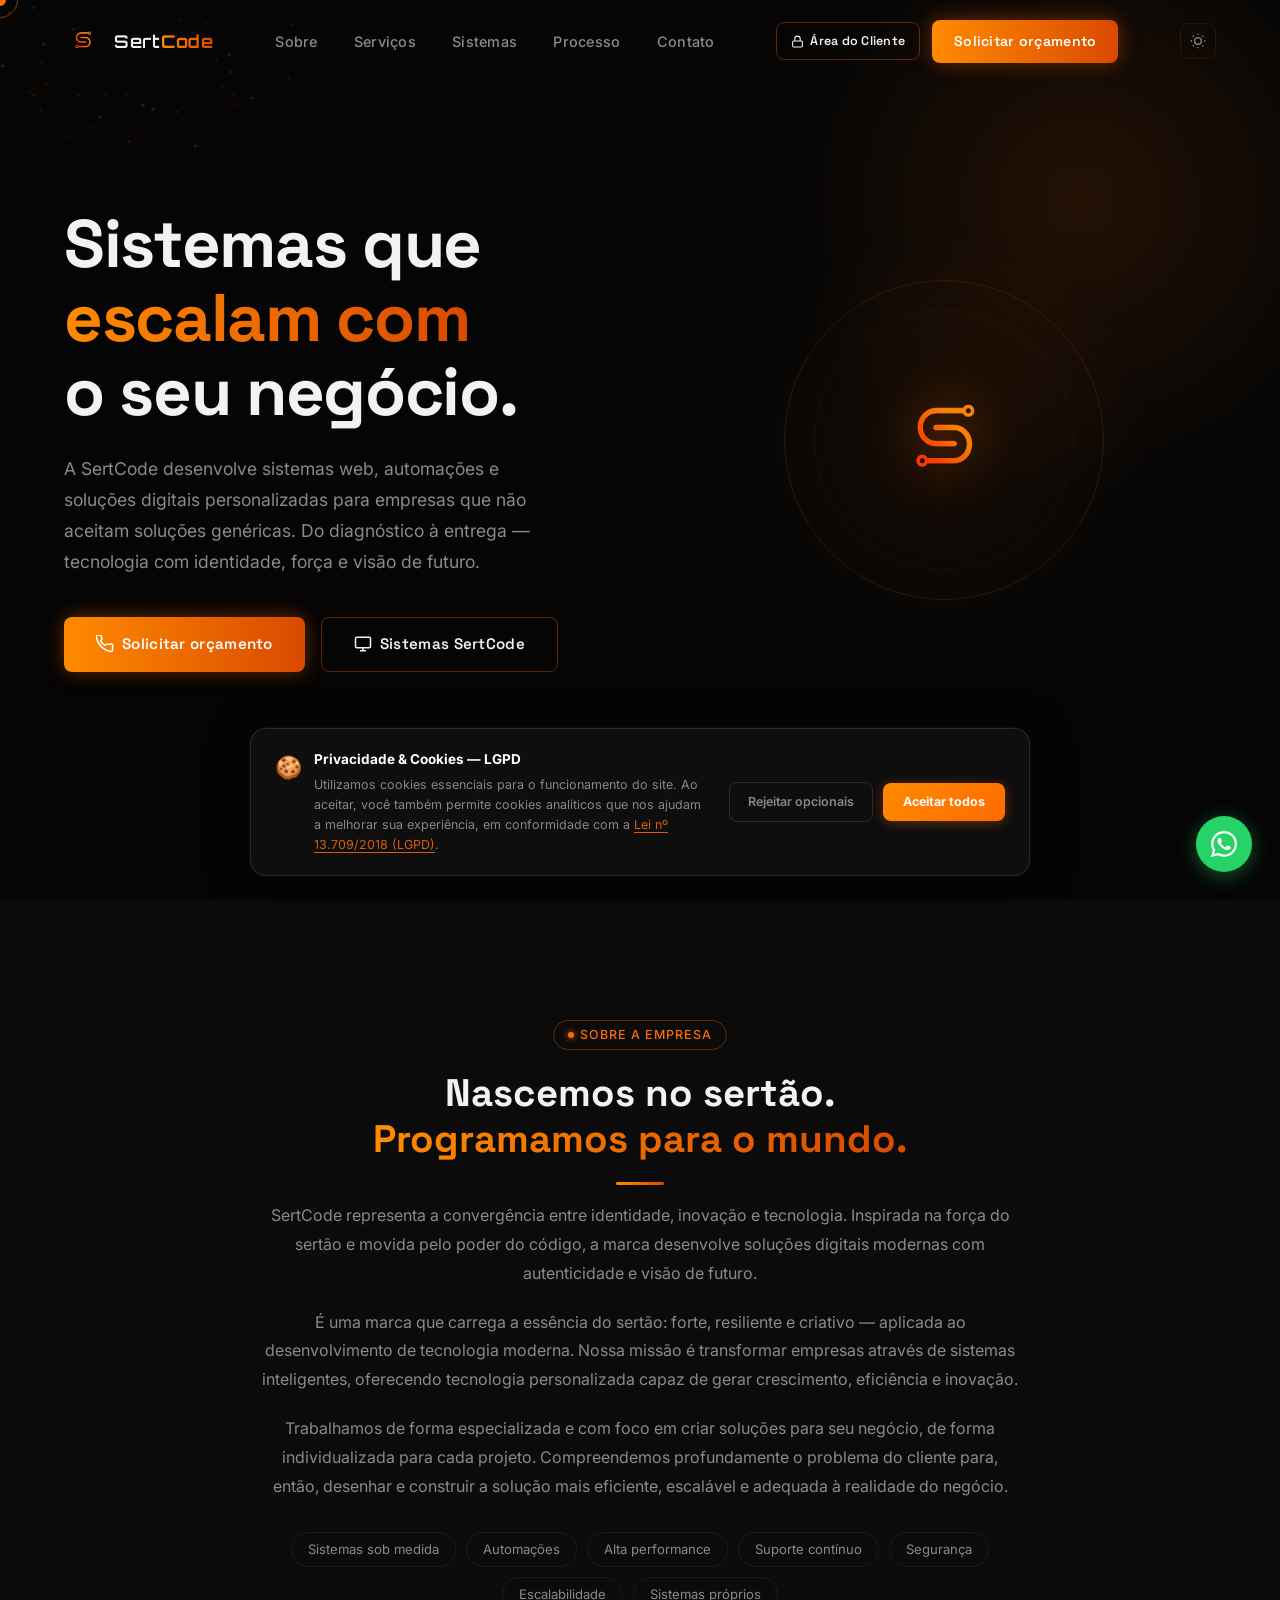
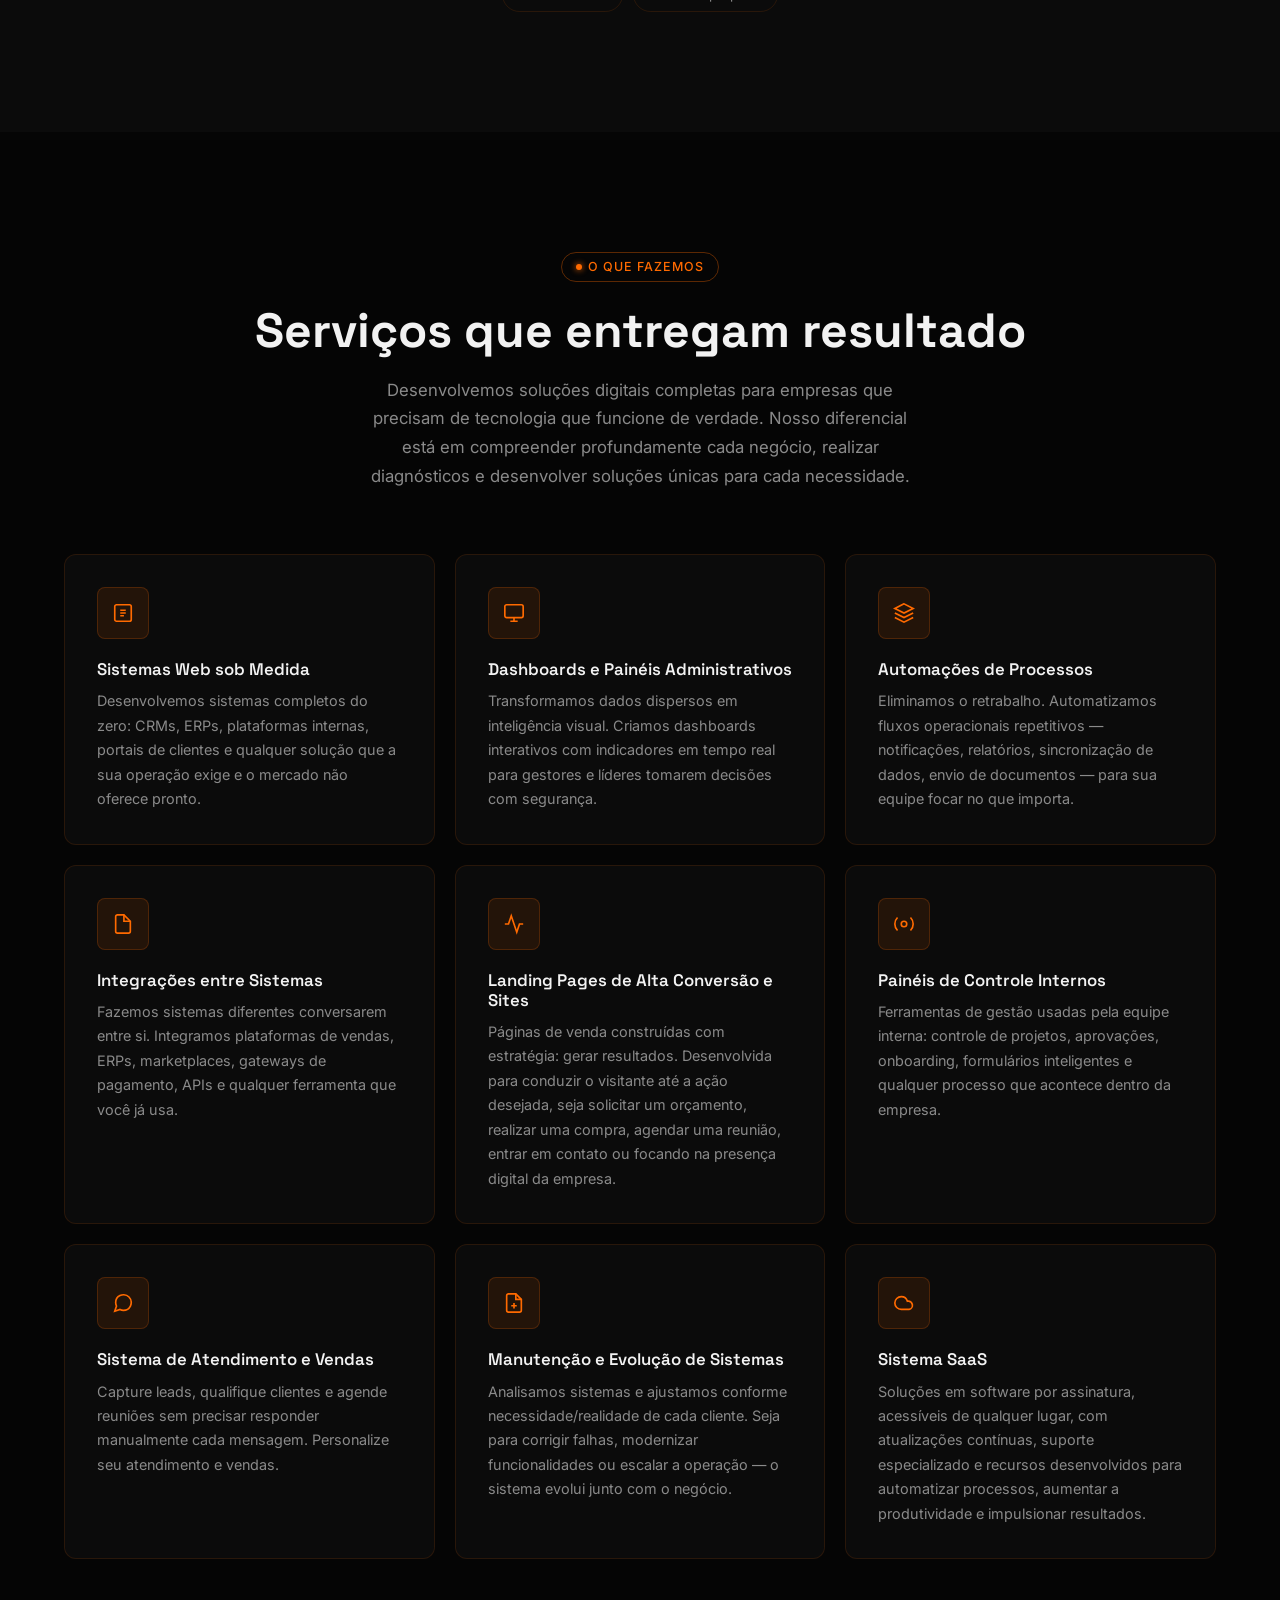
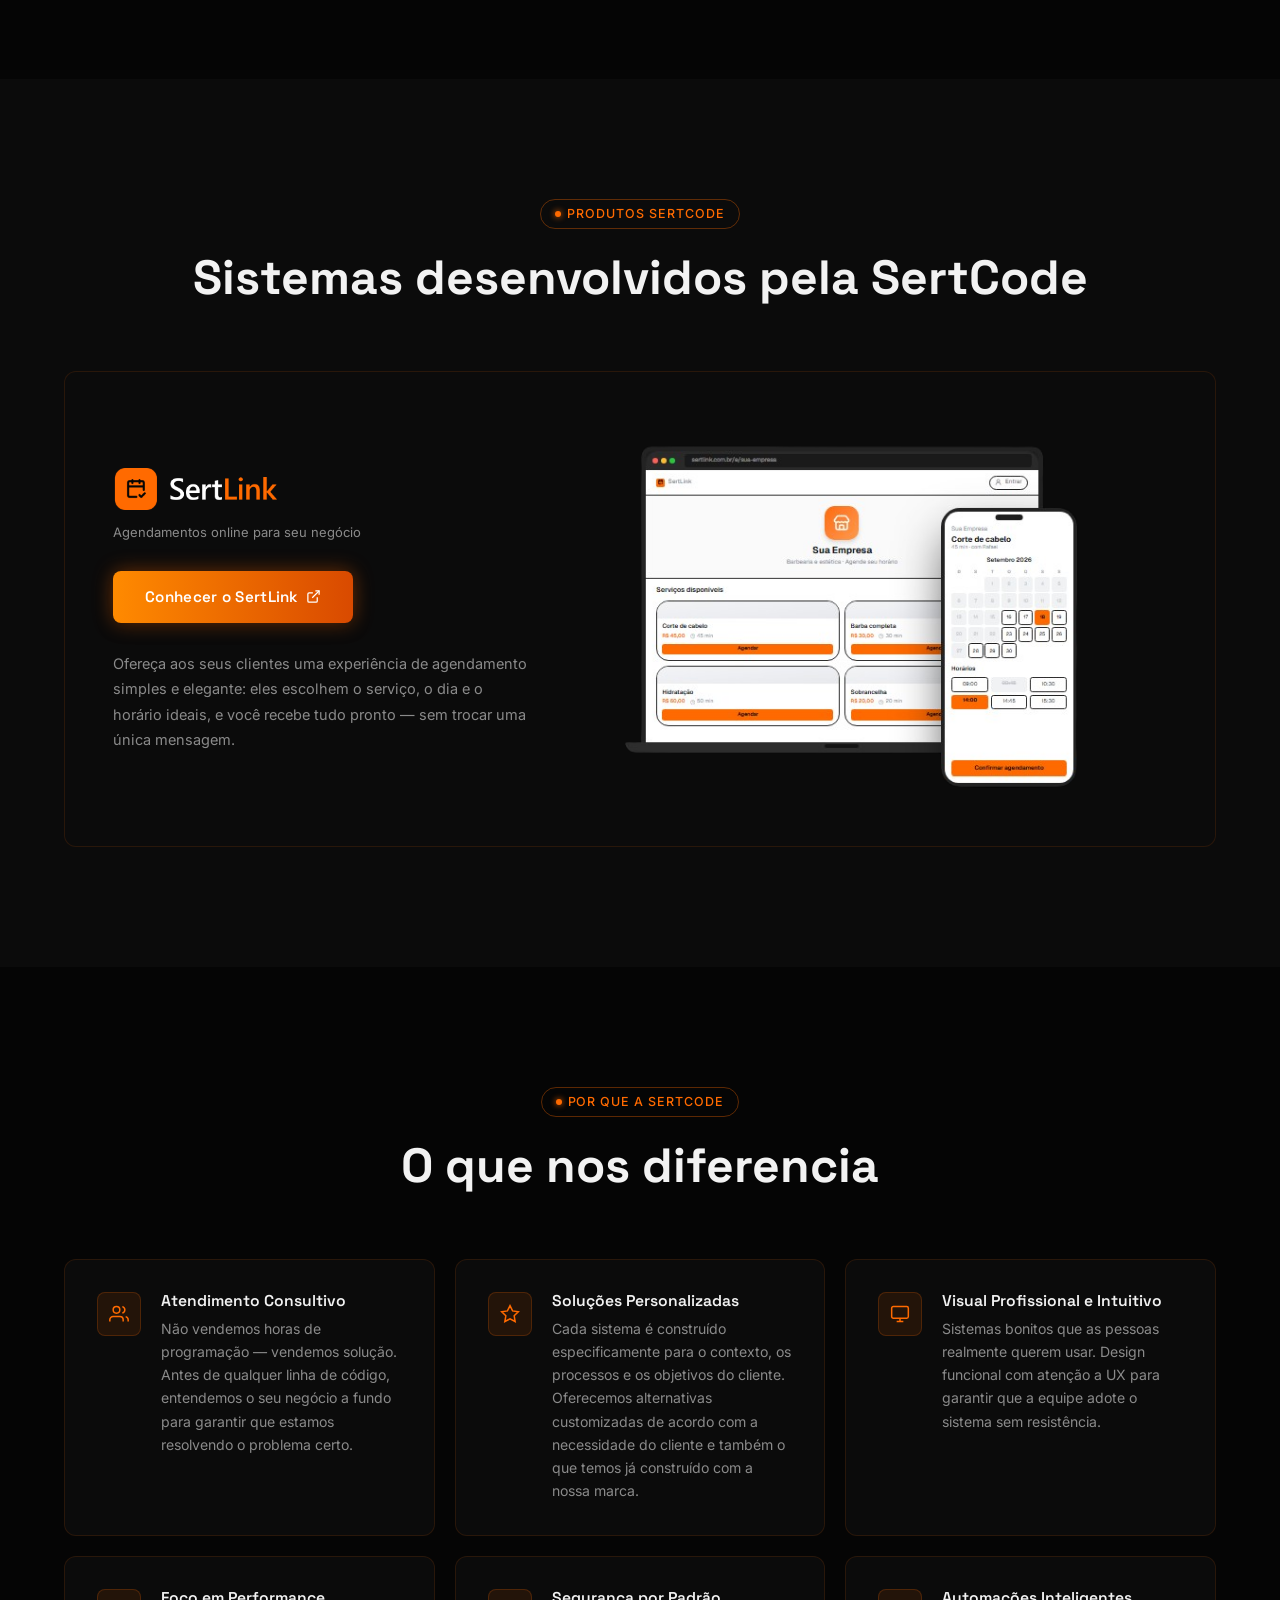
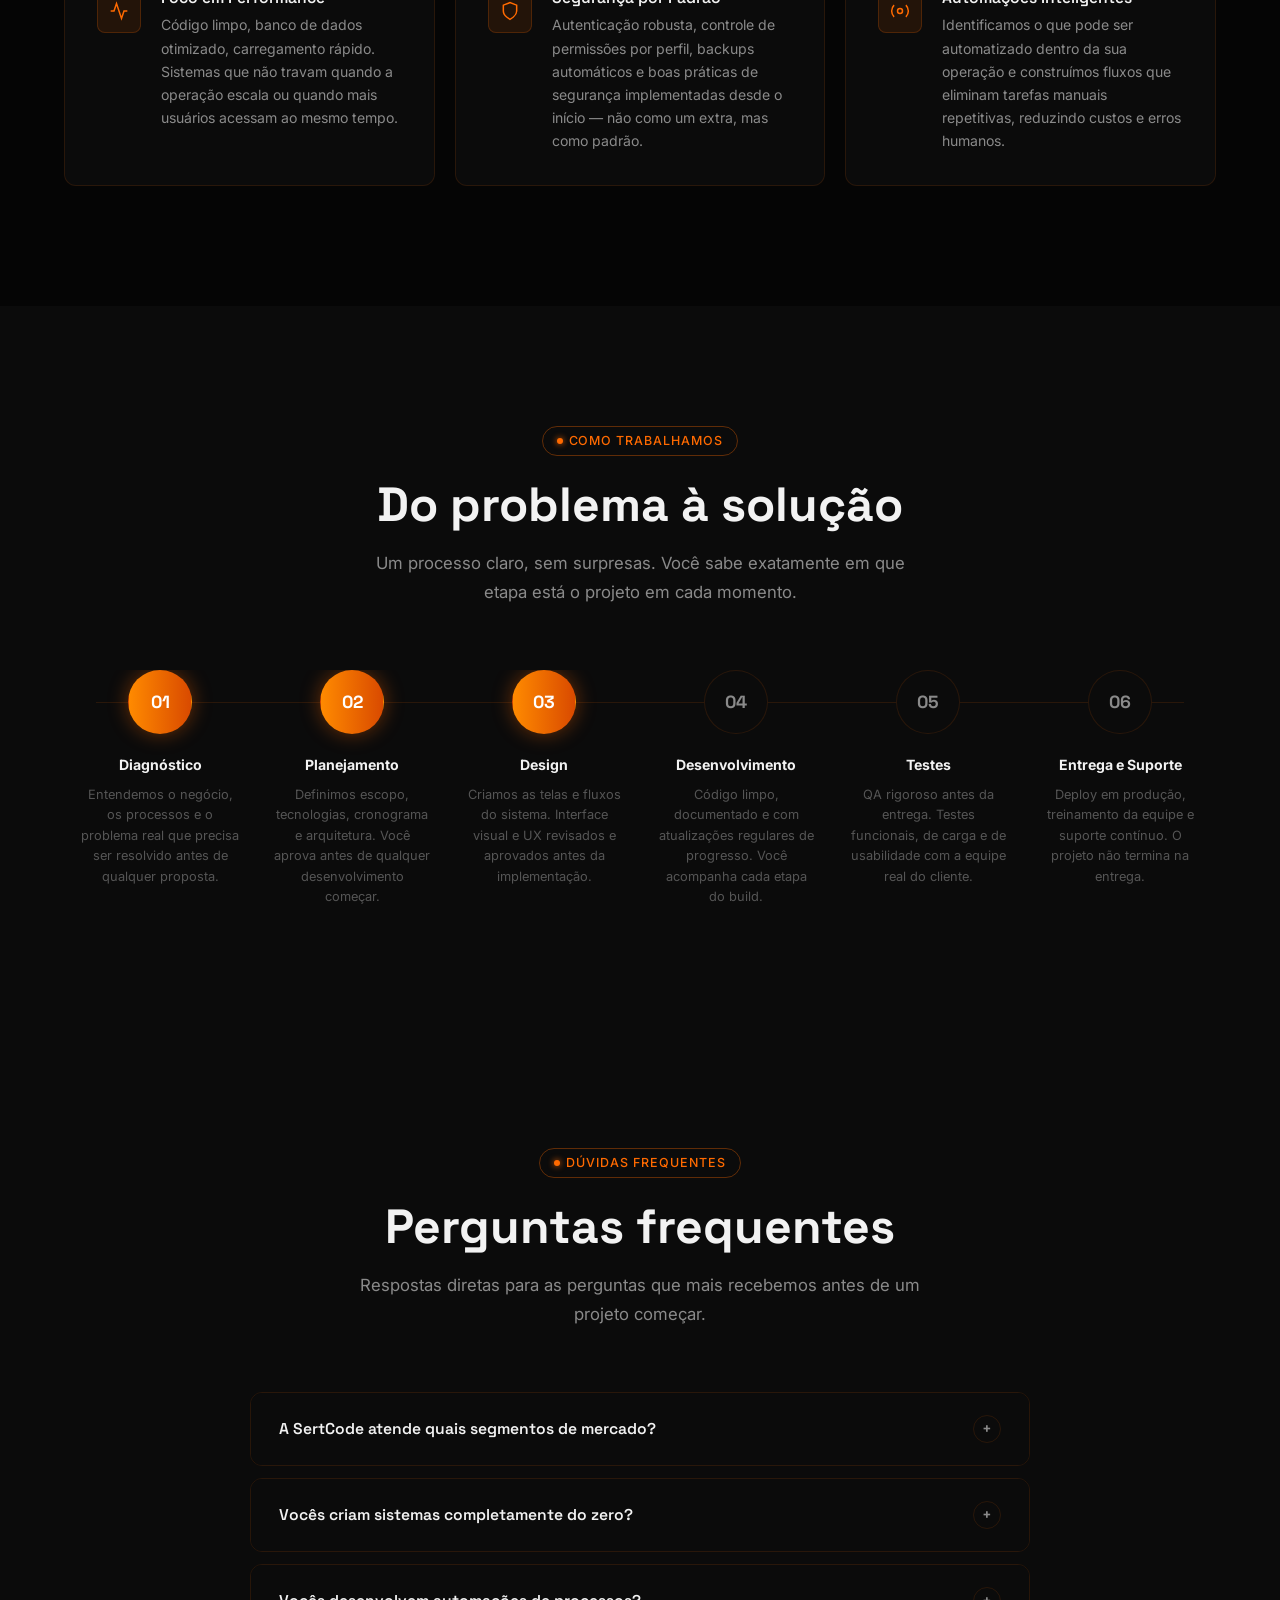
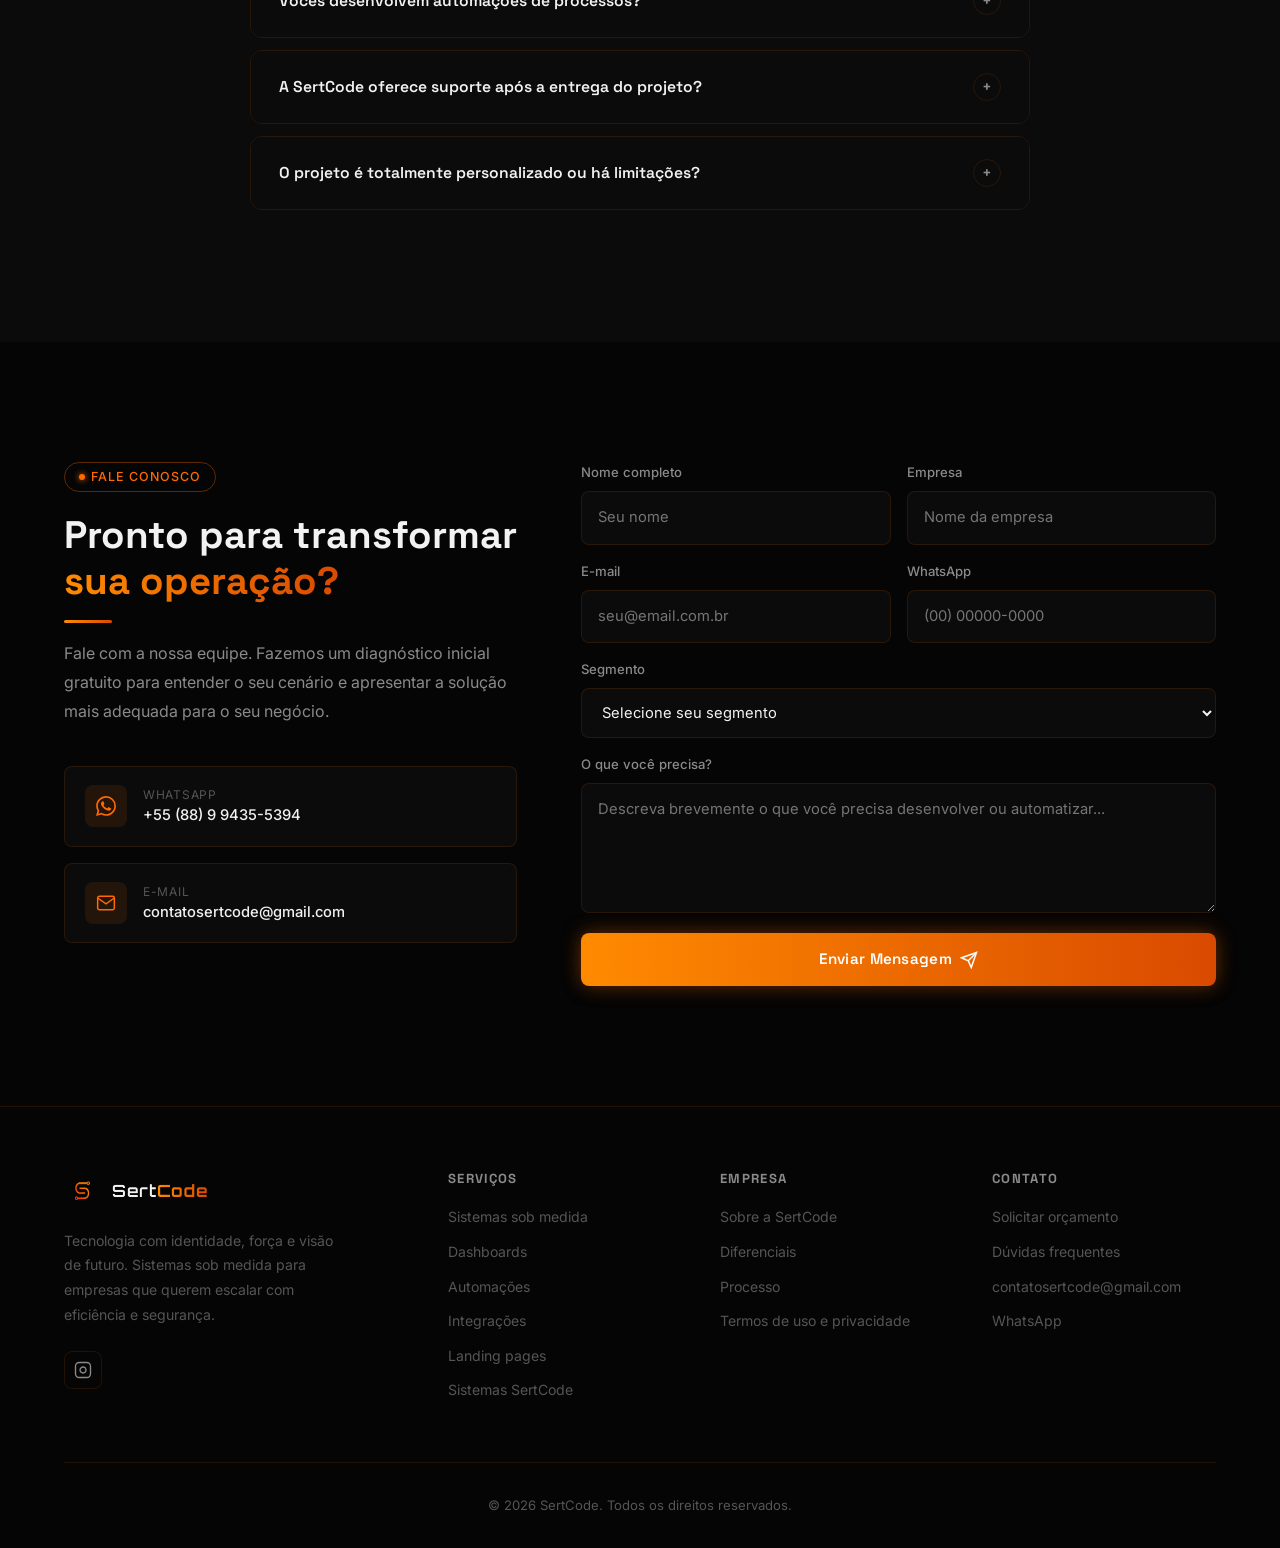
==== commit a78ab249: "Prepara os metadados para o dominio proprio A imagem de previa usava caminho relativo, o que impede " ====
--- a/index.html
+++ b/index.html
@@ -9,17 +9,22 @@
   <meta name="author" content="SertCode">
   <meta name="robots" content="index, follow">
 
+  <link rel="canonical" href="https://sertcode.com.br/">
+
   <!-- Open Graph -->
   <meta property="og:type"        content="website">
+  <meta property="og:url"         content="https://sertcode.com.br/">
+  <meta property="og:site_name"   content="SertCode">
   <meta property="og:title"       content="SertCode — Tecnologia com identidade e visão de futuro">
   <meta property="og:description" content="Sistemas sob medida, automações e soluções digitais para empresas que querem escalar com eficiência.">
-  <meta property="og:image"       content="assets/logo-symbol.png">
+  <meta property="og:image"       content="https://sertcode.com.br/assets/logo-symbol.png">
   <meta property="og:locale"      content="pt_BR">
 
   <!-- Twitter -->
   <meta name="twitter:card"        content="summary_large_image">
   <meta name="twitter:title"       content="SertCode — Sistemas sob medida e automações">
   <meta name="twitter:description" content="Tecnologia com identidade, força e visão de futuro.">
+  <meta name="twitter:image"       content="https://sertcode.com.br/assets/logo-symbol.png">
 
   <!-- Favicon -->
   <link rel="icon" type="image/png" href="assets/logo-symbol.png">
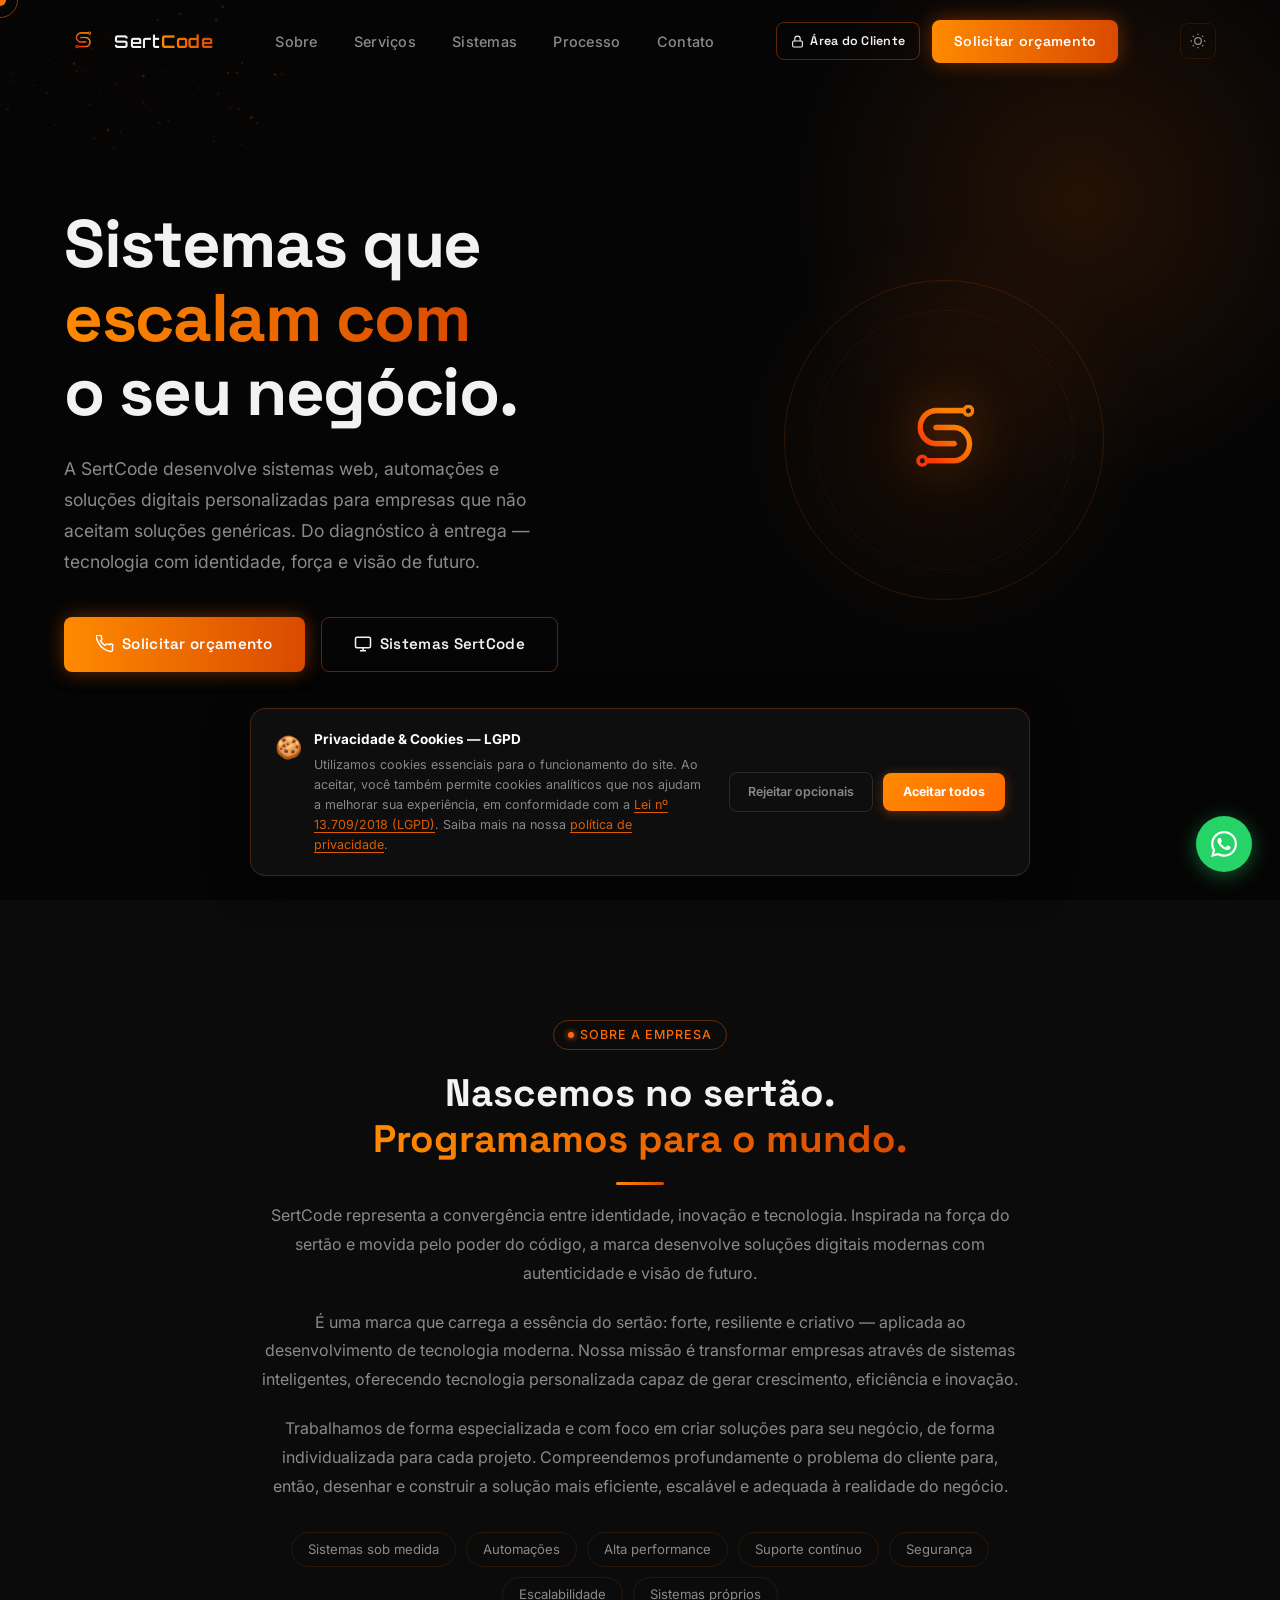
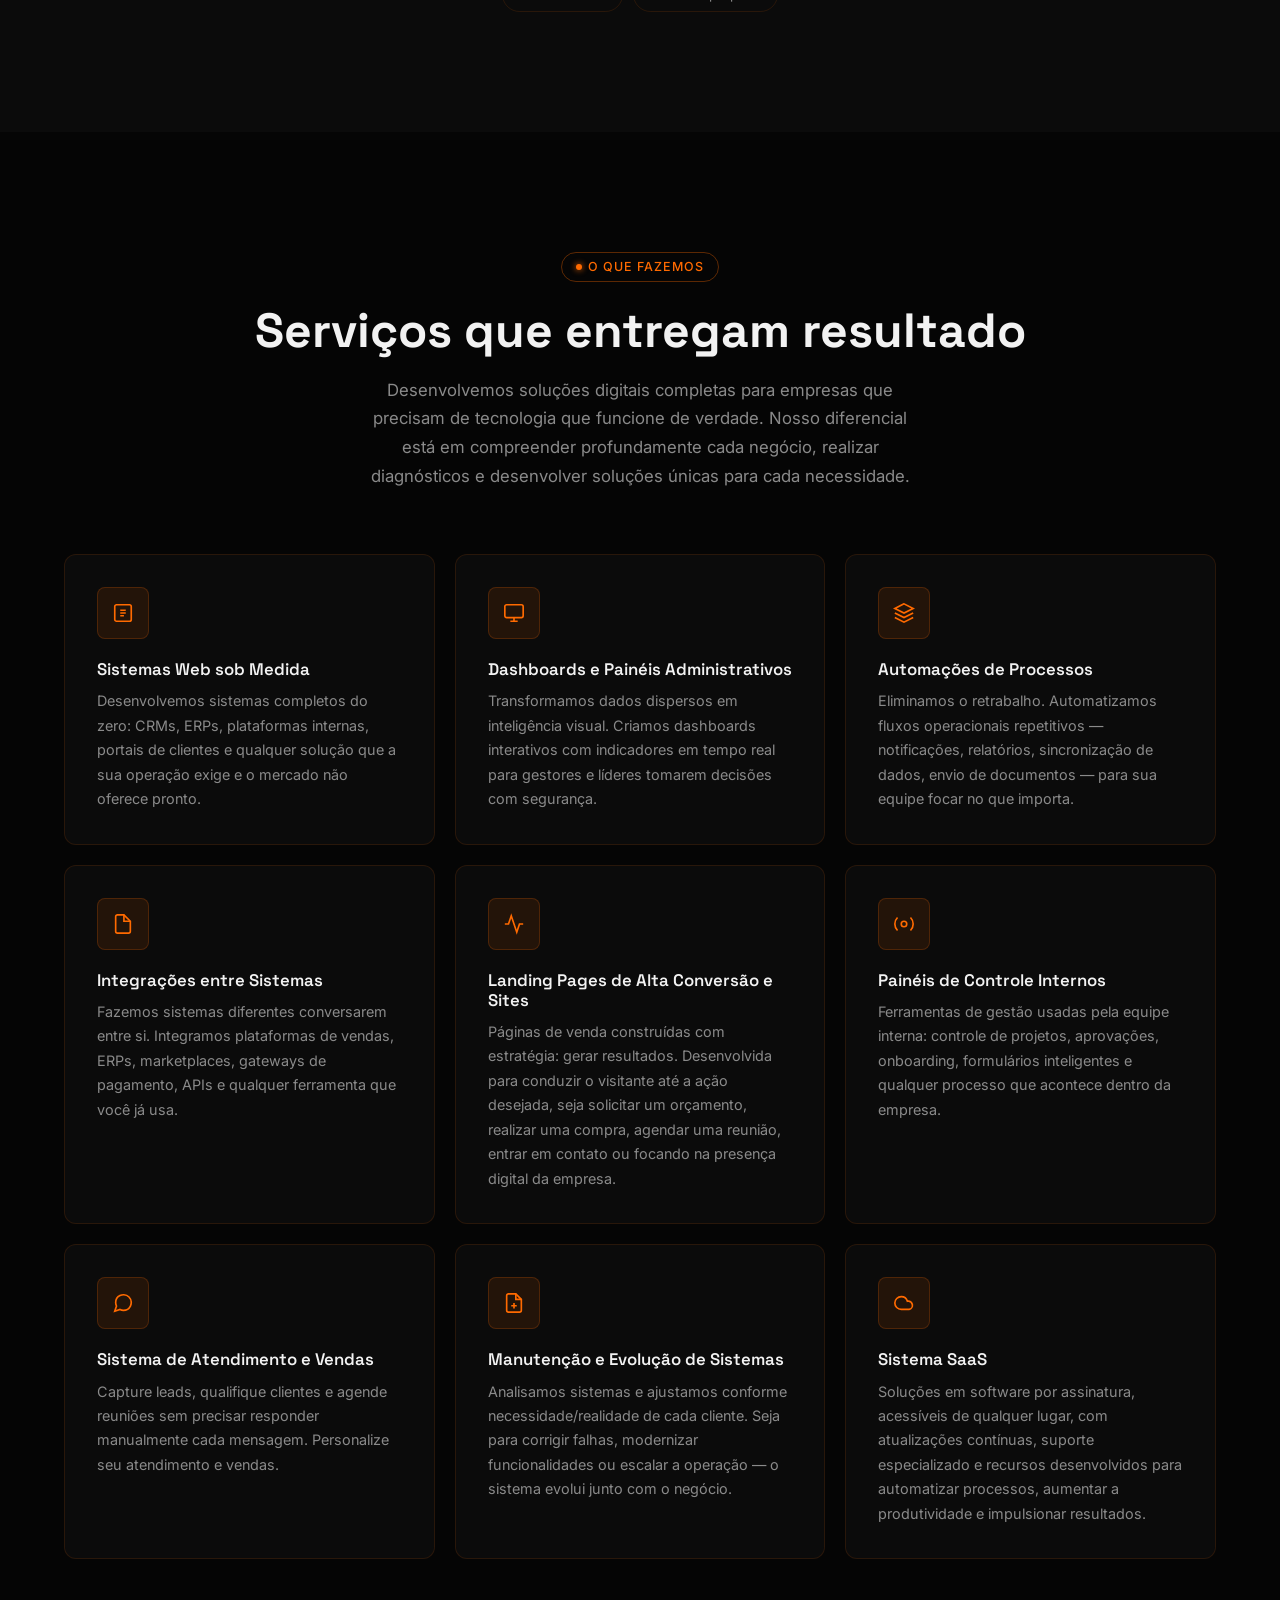
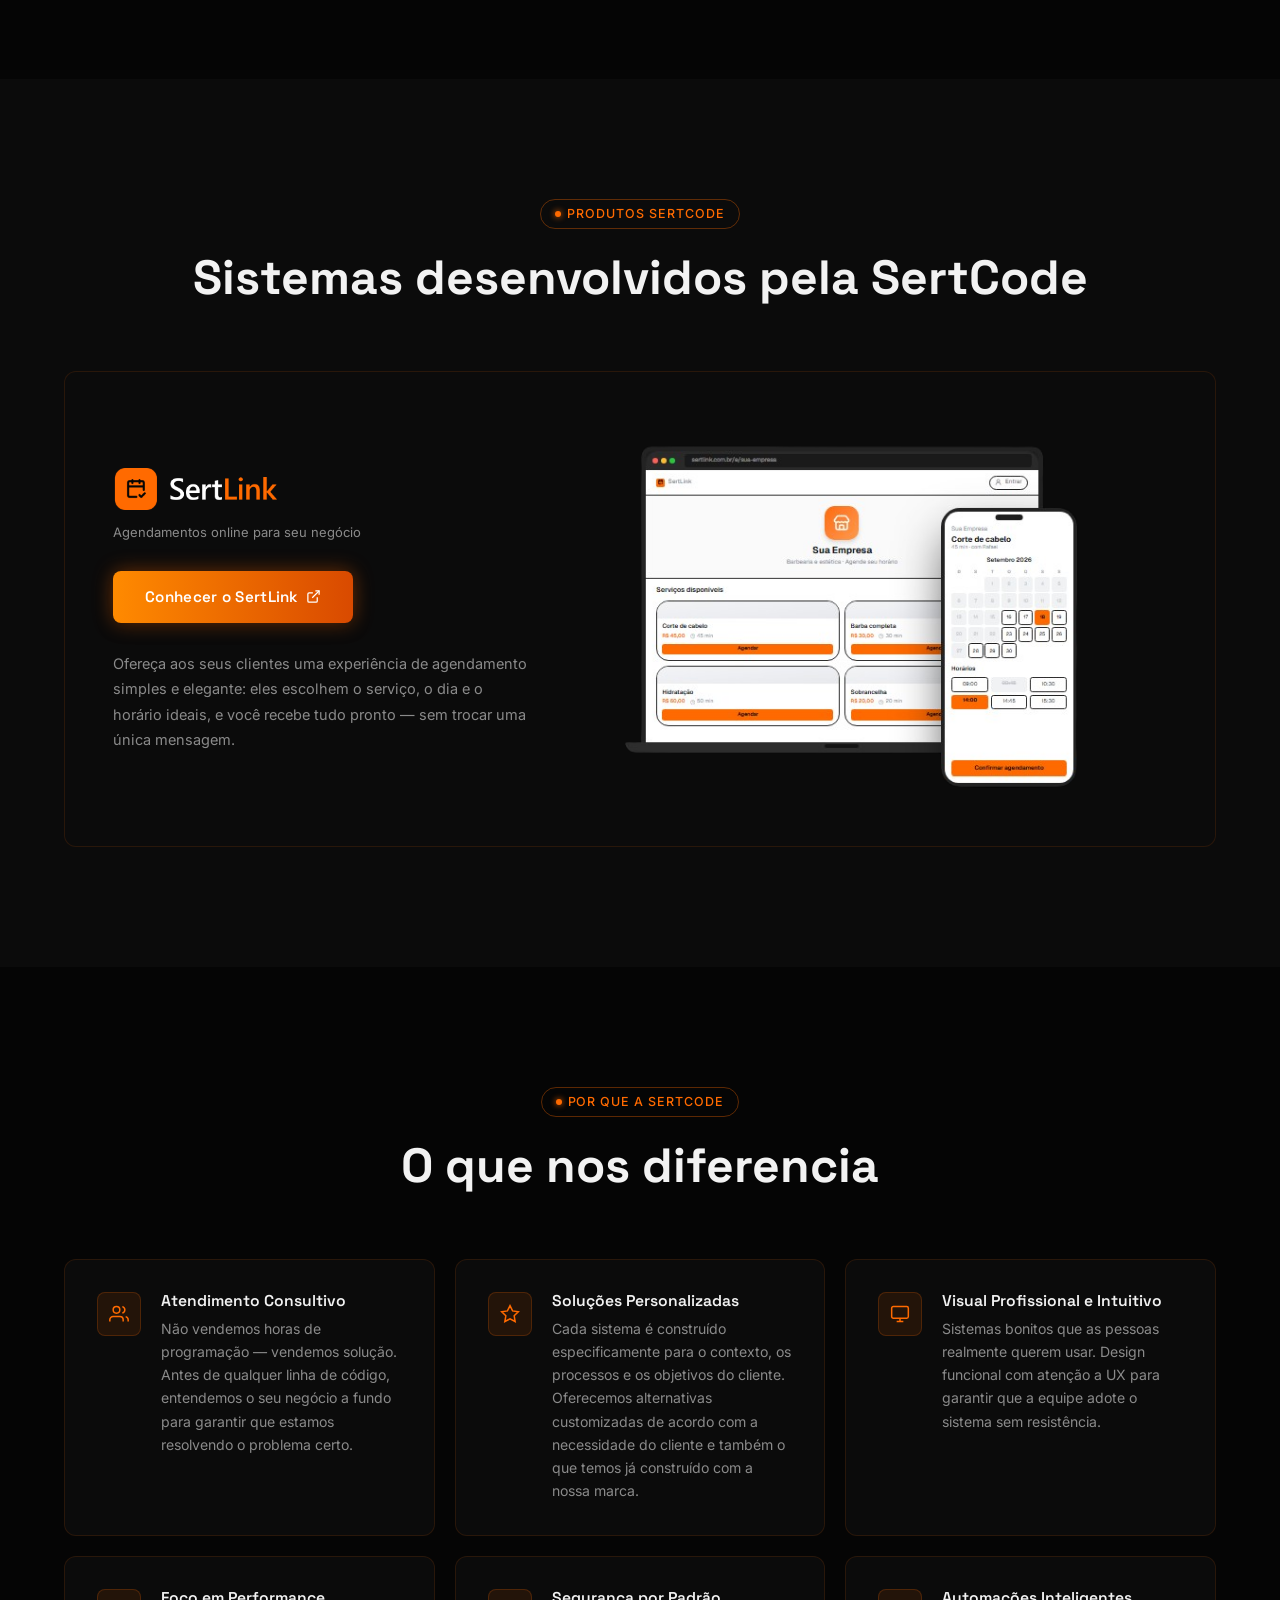
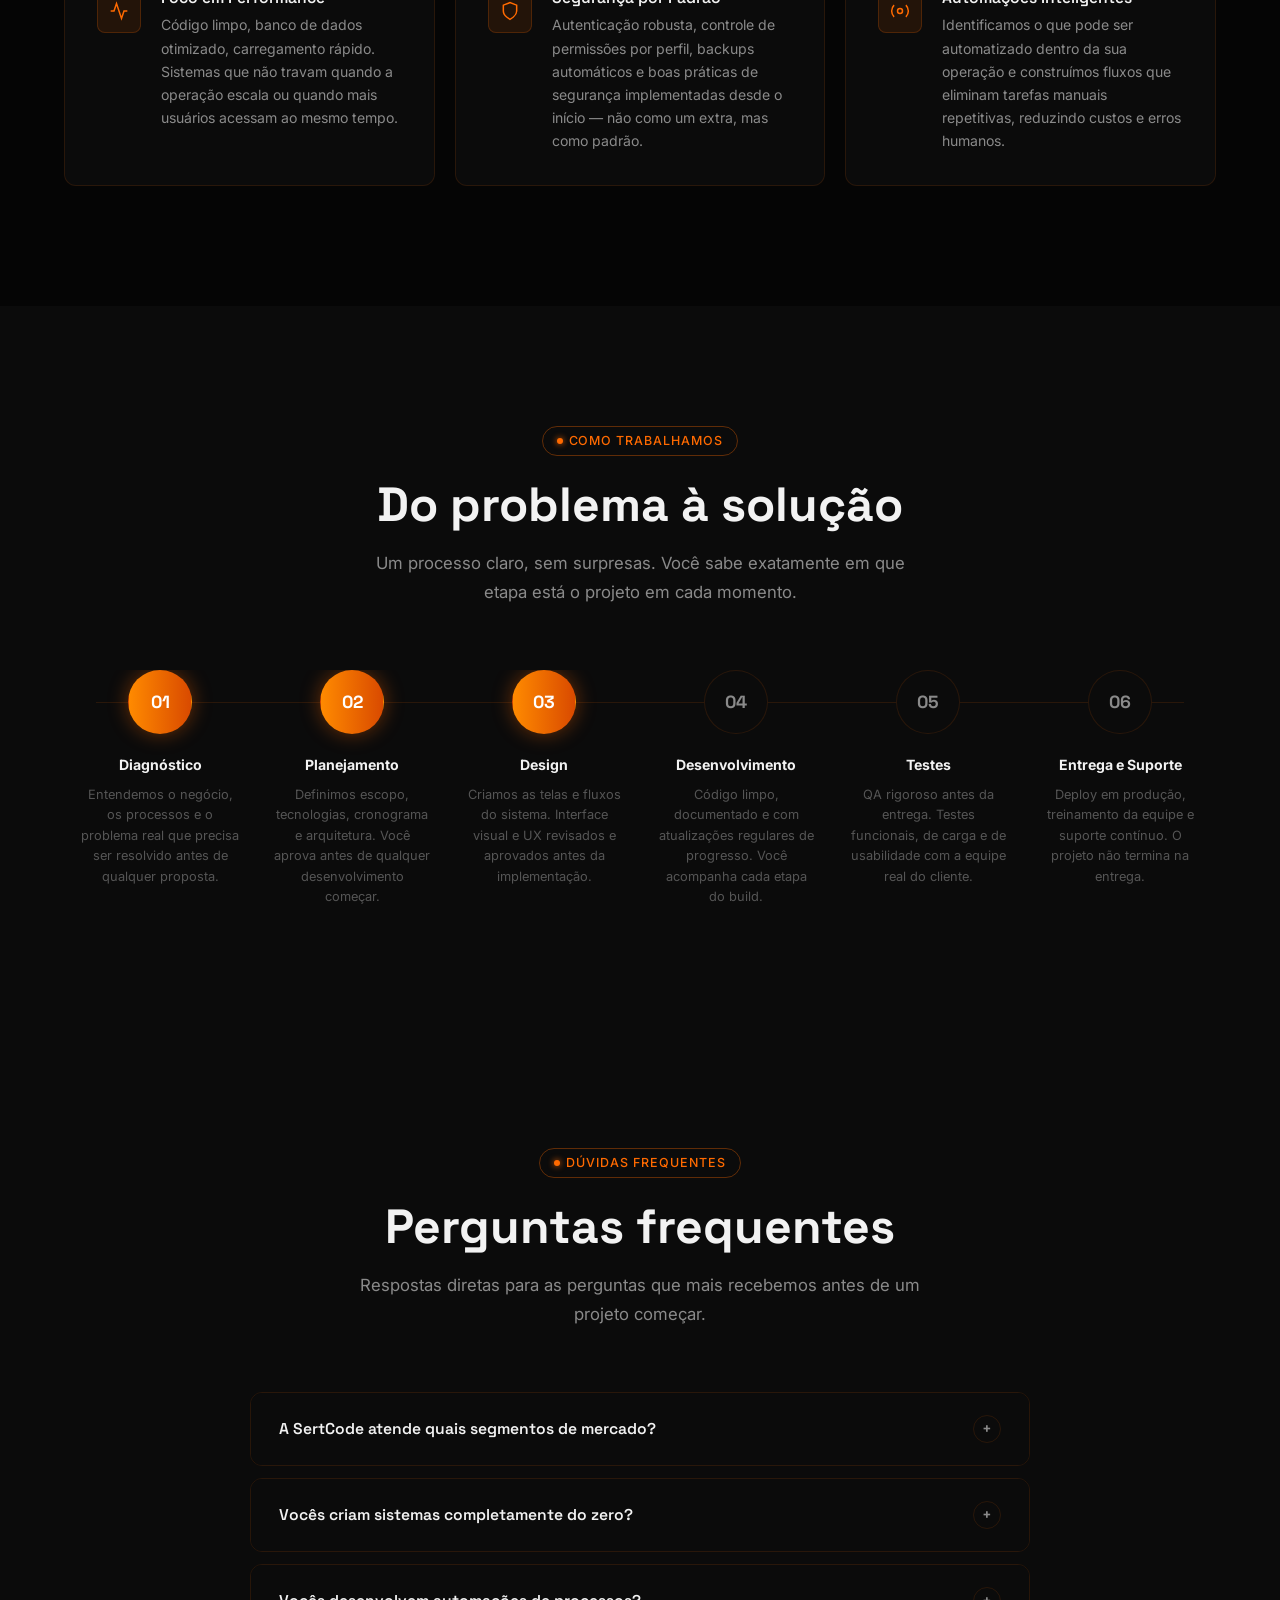
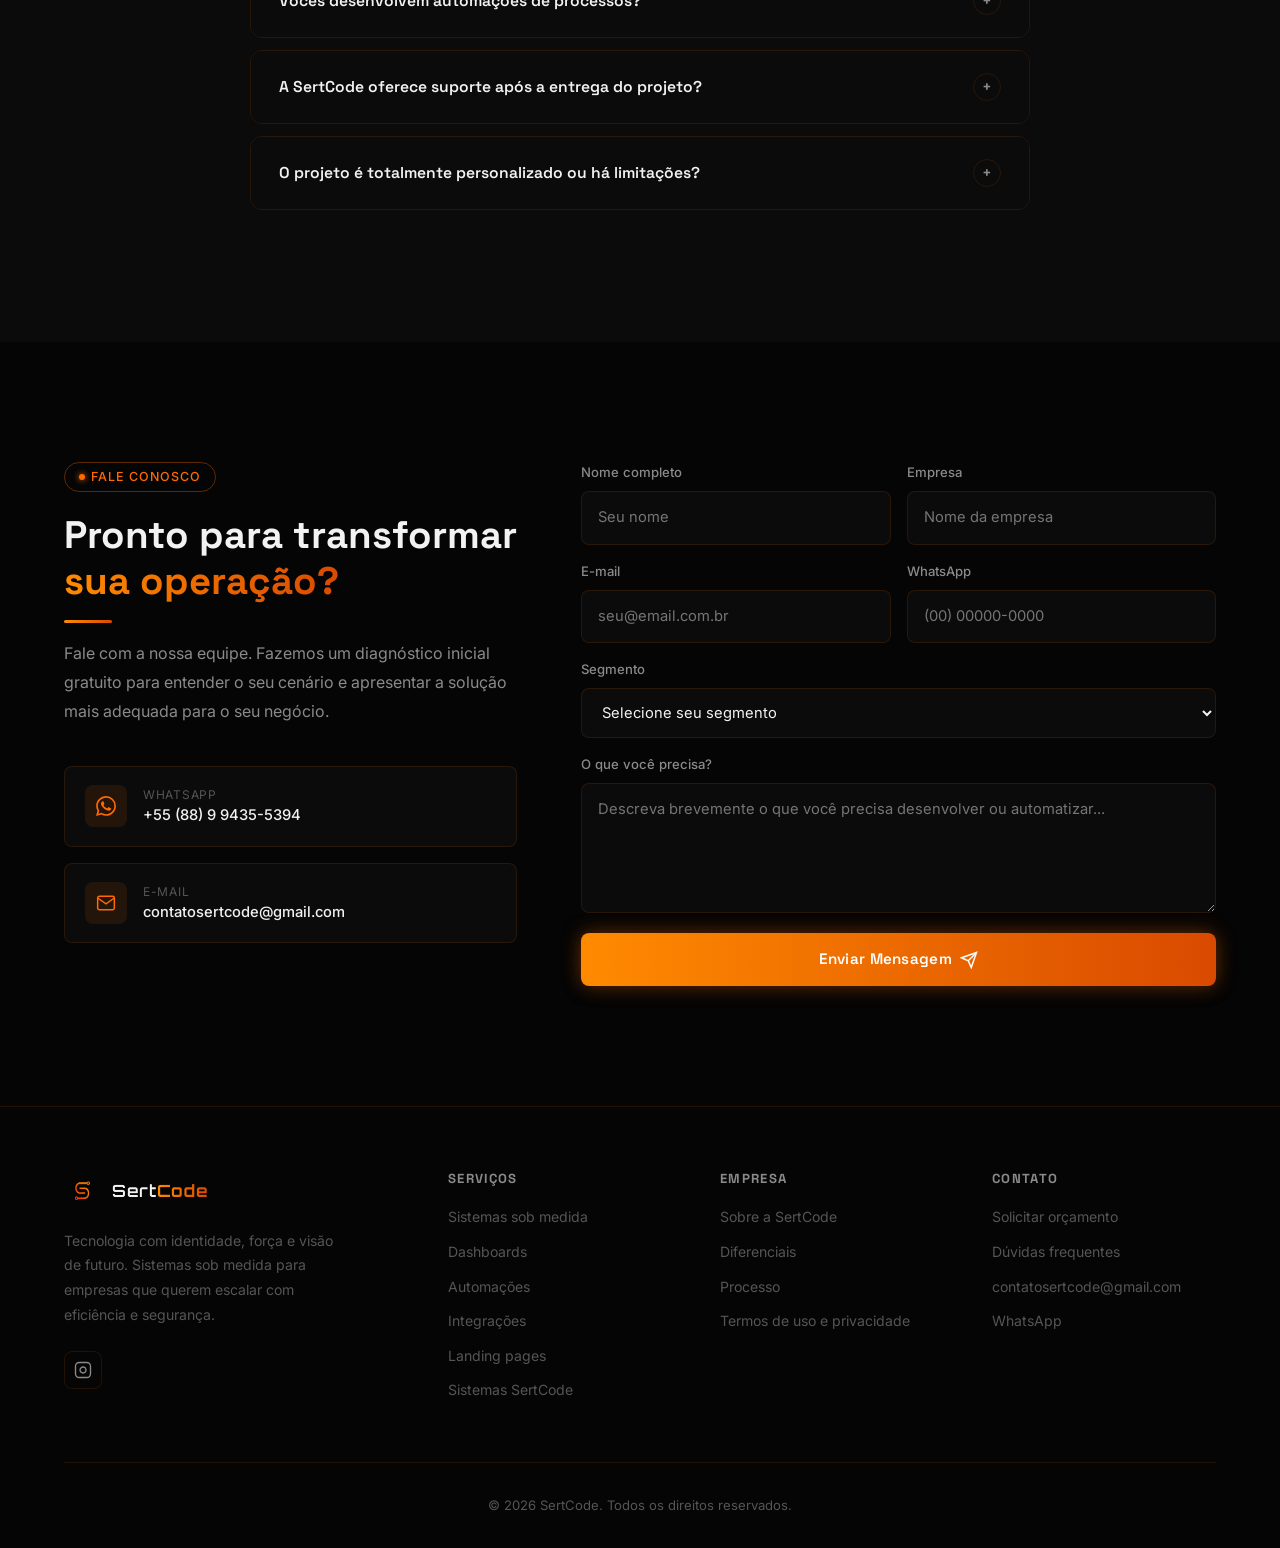
==== commit e3305846: "Adiciona pagina de termos de uso e politica de privacidade O link do rodape apontava para uma ancora" ====
--- a/index.html
+++ b/index.html
@@ -38,7 +38,7 @@
   <link rel="stylesheet" href="css/variables.css?v=3">
   <link rel="stylesheet" href="css/reset.css?v=3">
   <link rel="stylesheet" href="css/components.css?v=3">
-  <link rel="stylesheet" href="css/main.css?v=3">
+  <link rel="stylesheet" href="css/main.css?v=4">
 
   <!-- Schema -->
   <script type="application/ld+json">
@@ -690,7 +690,7 @@
         <a href="#sobre">Sobre a SertCode</a>
         <a href="#diferenciais">Diferenciais</a>
         <a href="#processo">Processo</a>
-        <a href="#privacidade">Termos de uso e privacidade</a>
+        <a href="privacidade.html">Termos de uso e privacidade</a>
       </div>
 
       <div class="footer-col">
@@ -727,6 +727,9 @@
         <a href="https://www.planalto.gov.br/ccivil_03/_ato2015-2018/2018/lei/l13709.htm"
            target="_blank" rel="noopener"
            style="color:rgba(255,106,0,0.85);text-decoration:underline;text-underline-offset:3px">Lei nº 13.709/2018 (LGPD)</a>.
+        Saiba mais na nossa
+        <a href="privacidade.html"
+           style="color:rgba(255,106,0,0.85);text-decoration:underline;text-underline-offset:3px">política de privacidade</a>.
       </div>
     </div>
   </div>
--- a/css/main.css
+++ b/css/main.css
@@ -649,3 +649,47 @@
   .sertlink-showcase { padding: 28px 20px; }
   .sertlink-preview-img { max-width: 100%; }
 }
+
+/* ══════════════════════════════════════
+   TERMOS DE USO E PRIVACIDADE
+══════════════════════════════════════ */
+.legal-nav-actions { display: flex; align-items: center; gap: 12px; }
+.legal-back { padding: 9px 16px; font-size: 0.85rem; }
+.legal { padding: 140px 0 80px; }
+.legal-inner { max-width: 820px; }
+.legal-head { margin-bottom: 40px; }
+.legal-head .badge { margin-bottom: 20px; }
+.legal-head h1 {
+  font-family: var(--font-head); font-size: clamp(2rem, 4vw, 2.8rem);
+  font-weight: 700; color: var(--text); line-height: 1.15;
+}
+.legal-updated { margin-top: 12px; font-size: 0.85rem; color: var(--text-dim); }
+.legal-toc { display: flex; flex-wrap: wrap; gap: 8px; margin-top: 28px; }
+.legal-toc a {
+  padding: 7px 14px; border: 1px solid var(--border); border-radius: 100px;
+  font-size: 0.82rem; color: var(--text-muted); transition: var(--transition);
+}
+.legal-toc a:hover { border-color: var(--orange); color: var(--orange); }
+.legal section { margin-top: 48px; padding: 0; scroll-margin-top: 100px; }
+.legal h2 {
+  font-family: var(--font-head); font-size: 1.45rem; font-weight: 700;
+  color: var(--text); padding-bottom: 12px; margin-bottom: 8px;
+  border-bottom: 1px solid var(--border);
+}
+.legal h3 { font-size: 1rem; font-weight: 600; color: var(--text); margin: 24px 0 8px; }
+.legal p, .legal li { font-size: 0.95rem; line-height: 1.8; color: var(--text-muted); }
+.legal p + p { margin-top: 12px; }
+.legal ul { margin: 8px 0 0; padding-left: 20px; list-style: disc; }
+.legal li { margin-bottom: 6px; }
+.legal li::marker { color: var(--orange); }
+.legal strong { color: var(--text); font-weight: 600; }
+.legal p a, .legal li a { color: var(--orange); text-decoration: underline; text-underline-offset: 3px; }
+.legal-footer {
+  border-top: 1px solid var(--border); padding: 28px 0;
+  font-size: 0.82rem; color: var(--text-dim); text-align: center;
+}
+@media (max-width: 600px) {
+  .legal { padding: 110px 0 56px; }
+  .legal-back { padding: 8px 12px; }
+  .legal-back svg { display: none; }
+}
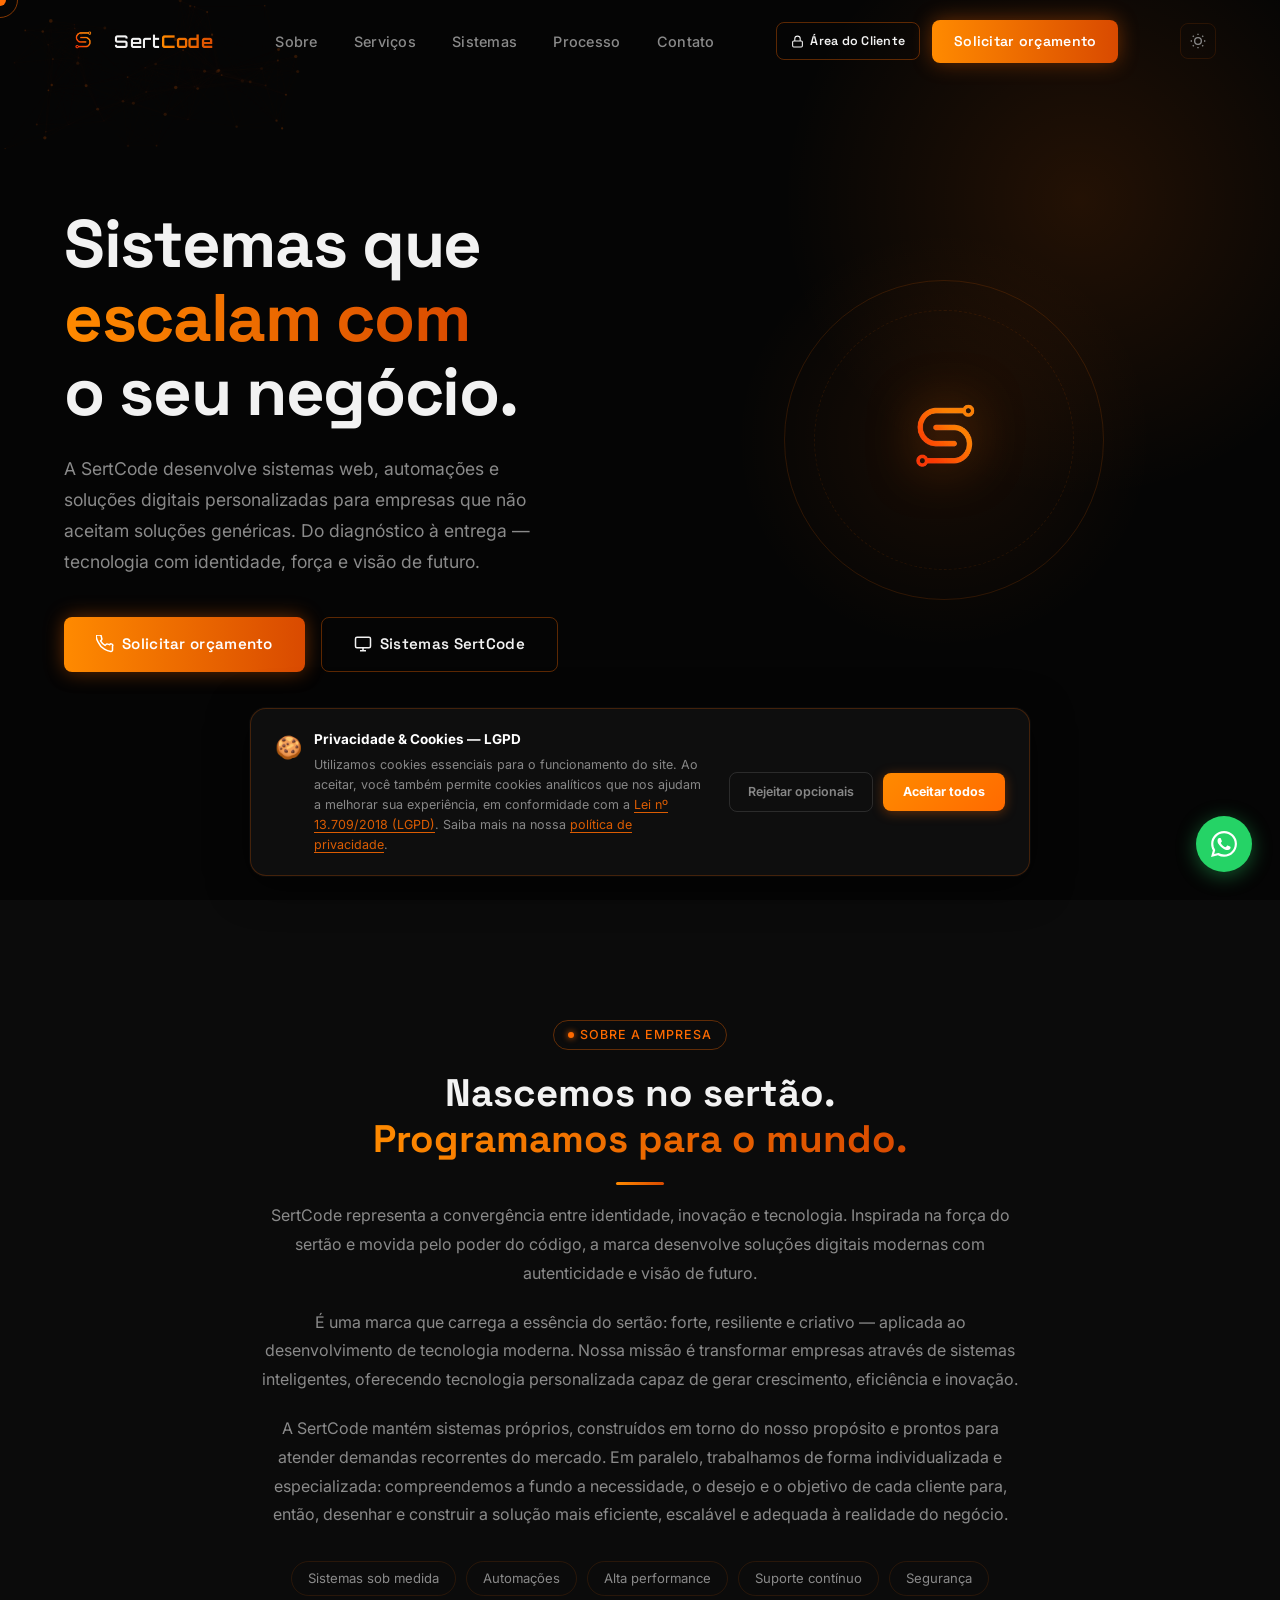
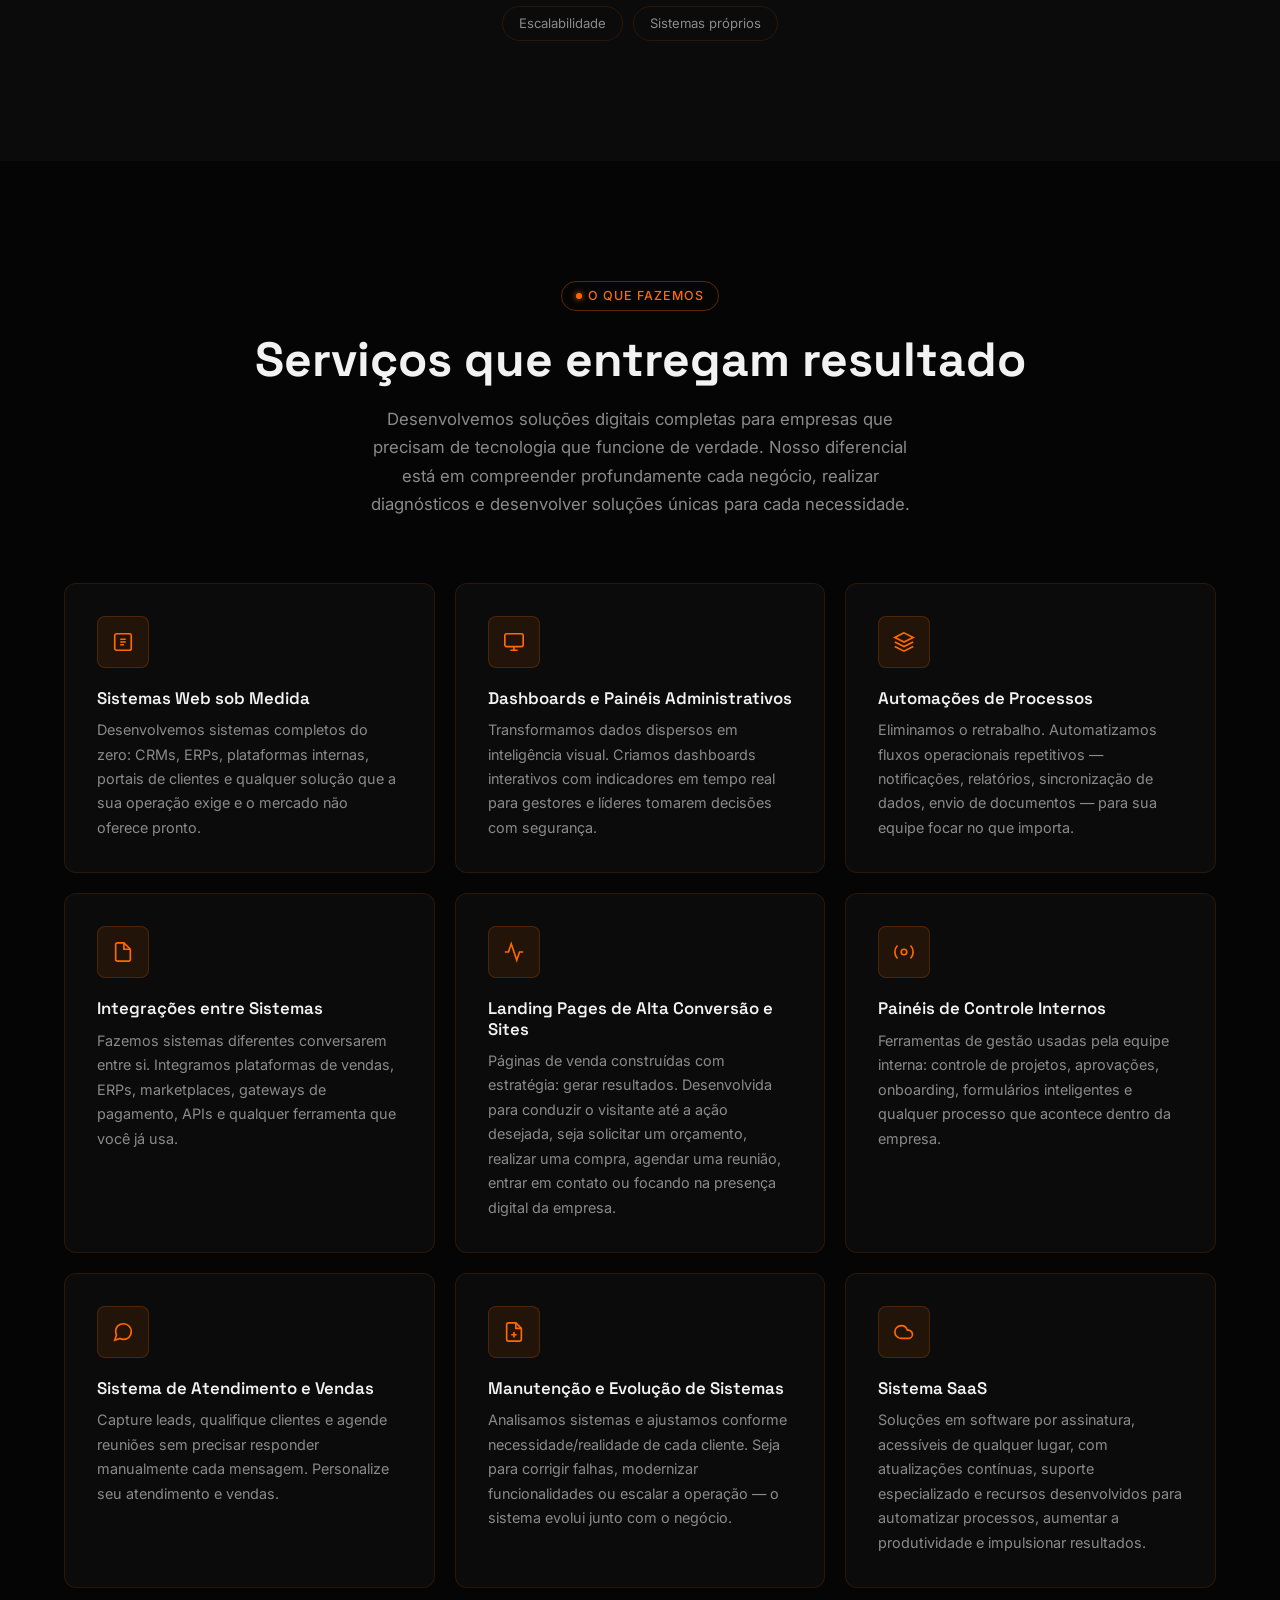
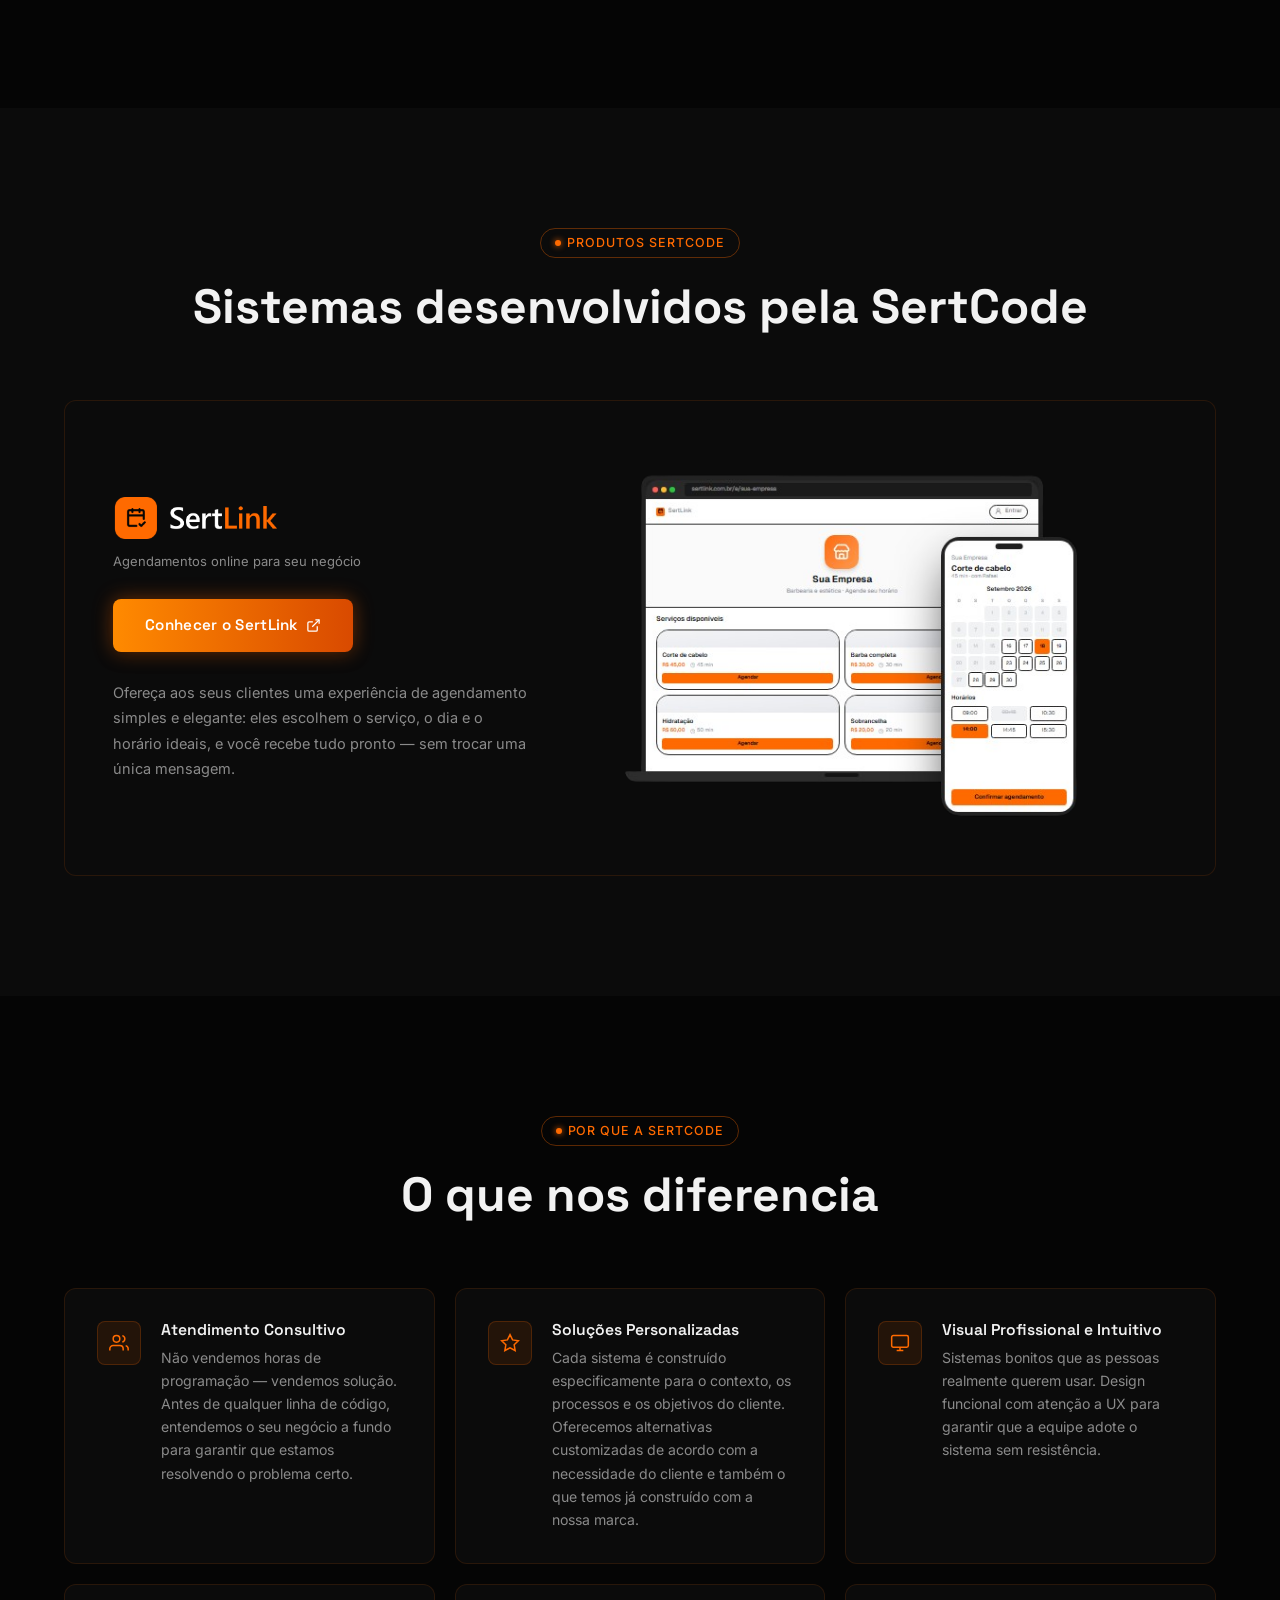
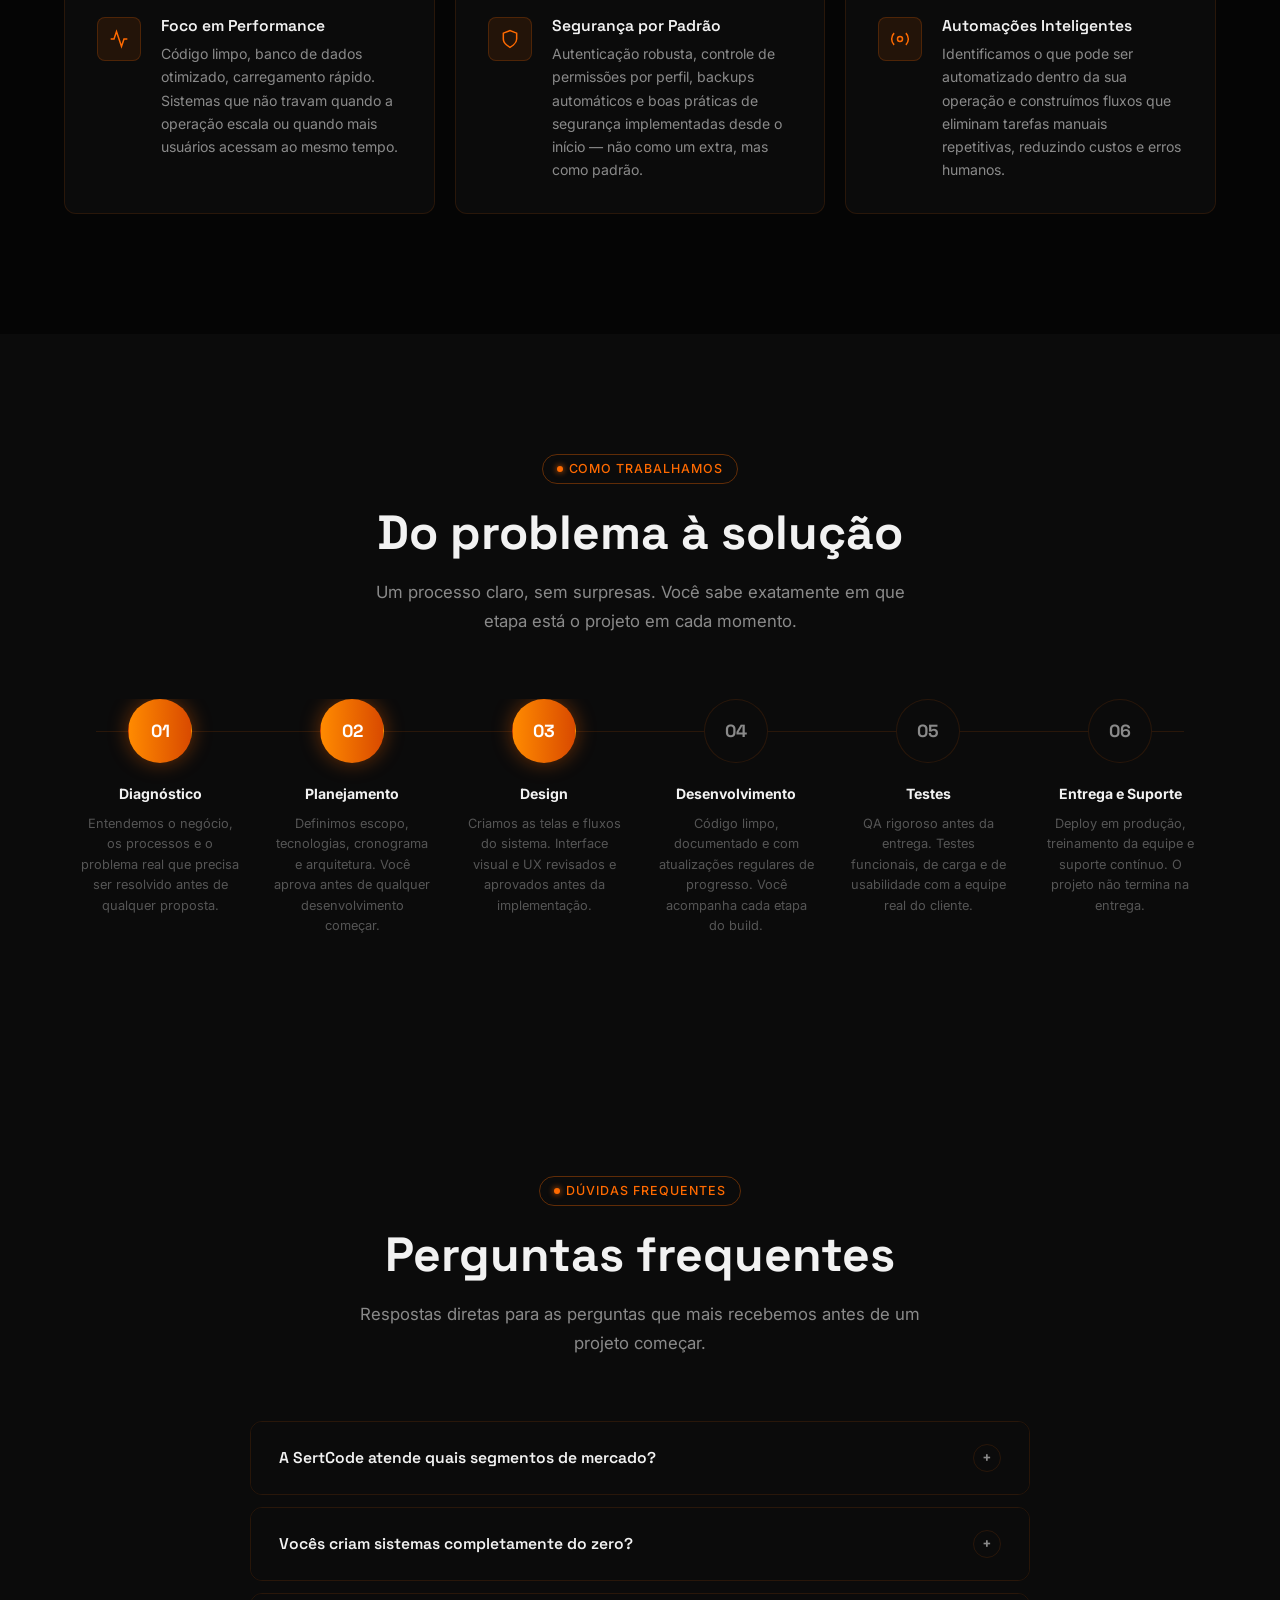
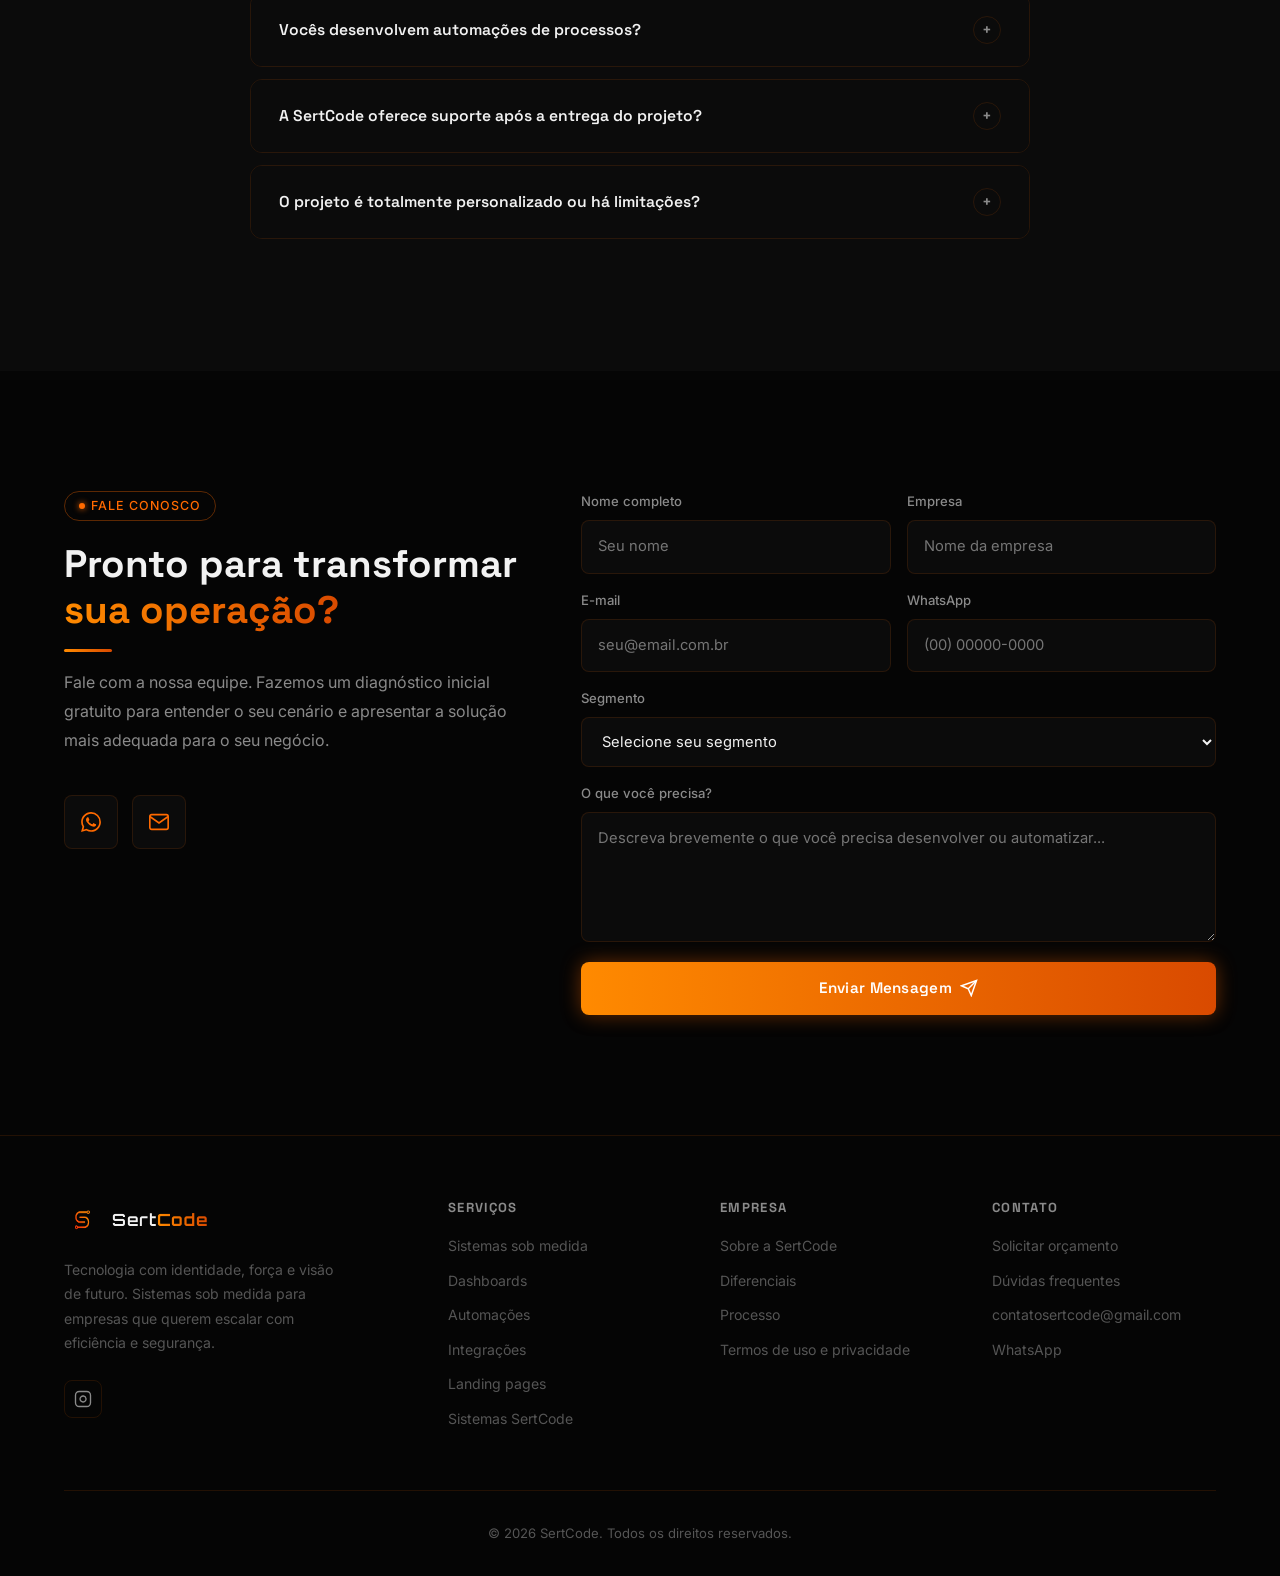
==== commit dfc10825: "Ajusta discurso institucional e abre recuperacao de senha ao cliente O texto do Sobre e a resposta d" ====
--- a/index.html
+++ b/index.html
@@ -38,7 +38,7 @@
   <link rel="stylesheet" href="css/variables.css?v=3">
   <link rel="stylesheet" href="css/reset.css?v=3">
   <link rel="stylesheet" href="css/components.css?v=3">
-  <link rel="stylesheet" href="css/main.css?v=4">
+  <link rel="stylesheet" href="css/main.css?v=5">
 
   <!-- Schema -->
   <script type="application/ld+json">
@@ -181,7 +181,7 @@
         É uma marca que carrega a essência do sertão: forte, resiliente e criativo — aplicada ao desenvolvimento de tecnologia moderna. Nossa missão é transformar empresas através de sistemas inteligentes, oferecendo tecnologia personalizada capaz de gerar crescimento, eficiência e inovação.
       </p>
       <p>
-        Trabalhamos de forma especializada e com foco em criar soluções para seu negócio, de forma individualizada para cada projeto. Compreendemos profundamente o problema do cliente para, então, desenhar e construir a solução mais eficiente, escalável e adequada à realidade do negócio.
+        A SertCode mantém sistemas próprios, construídos em torno do nosso propósito e prontos para atender demandas recorrentes do mercado. Em paralelo, trabalhamos de forma individualizada e especializada: compreendemos a fundo a necessidade, o desejo e o objetivo de cada cliente para, então, desenhar e construir a solução mais eficiente, escalável e adequada à realidade do negócio.
       </p>
       <div class="about-tags">
         <span class="about-tag">Sistemas sob medida</span>
@@ -548,7 +548,7 @@
         </button>
         <div class="faq-answer" role="region">
           <div class="faq-answer-inner">
-            O projeto é 100% personalizado. Como desenvolvemos tudo do zero com código próprio, não há limitações impostas por plataformas de terceiros. Cada funcionalidade, cada tela, cada regra de negócio é construída especificamente para a sua realidade. A única limitação existente é o escopo definido em contrato — e esse escopo é desenhado junto com você antes do projeto começar, com total transparência.
+            O projeto é 100% personalizado. Como desenvolvemos tudo do zero com código próprio, não há limitações impostas por plataformas de terceiros: cada funcionalidade, cada tela e cada regra de negócio é construída especificamente para a sua realidade, de forma individualizada. Também oferecemos sistemas próprios, já prontos para suprir demandas comuns a diversos negócios — quando um deles atende o que você precisa, o caminho é mais curto e mais barato. A única limitação existente é o escopo definido em contrato, desenhado junto com você antes do projeto começar, com total transparência.
           </div>
         </div>
       </div>
@@ -577,24 +577,11 @@
         </p>
 
         <div class="contact-channels">
-          <a href="https://wa.me/5588994355394" target="_blank" rel="noopener" class="contact-channel" aria-label="Contato via WhatsApp">
-            <div class="contact-channel-icon" aria-hidden="true">
-              <svg width="20" height="20" fill="currentColor" viewBox="0 0 24 24"><path d="M17.472 14.382c-.297-.149-1.758-.867-2.03-.967-.273-.099-.471-.148-.67.15-.197.297-.767.966-.94 1.164-.173.199-.347.223-.644.075-.297-.15-1.255-.463-2.39-1.475-.883-.788-1.48-1.761-1.653-2.059-.173-.297-.018-.458.13-.606.134-.133.298-.347.446-.52.149-.174.198-.298.298-.497.099-.198.05-.371-.025-.52-.075-.149-.669-1.612-.916-2.207-.242-.579-.487-.5-.669-.51-.173-.008-.371-.01-.57-.01-.198 0-.52.074-.792.372-.272.297-1.04 1.016-1.04 2.479 0 1.462 1.065 2.875 1.213 3.074.149.198 2.096 3.2 5.077 4.487.709.306 1.262.489 1.694.625.712.227 1.36.195 1.871.118.571-.085 1.758-.719 2.006-1.413.248-.694.248-1.289.173-1.413-.074-.124-.272-.198-.57-.347m-5.421 7.403h-.004a9.87 9.87 0 01-5.031-1.378l-.361-.214-3.741.982.998-3.648-.235-.374a9.86 9.86 0 01-1.51-5.26c.001-5.45 4.436-9.884 9.888-9.884 2.64 0 5.122 1.03 6.988 2.898a9.825 9.825 0 012.893 6.994c-.003 5.45-4.437 9.884-9.885 9.884m8.413-18.297A11.815 11.815 0 0012.05 0C5.495 0 .16 5.335.157 11.892c0 2.096.547 4.142 1.588 5.945L.057 24l6.305-1.654a11.882 11.882 0 005.683 1.448h.005c6.554 0 11.89-5.335 11.893-11.893a11.821 11.821 0 00-3.48-8.413z"/></svg>
-            </div>
-            <div>
-              <div class="contact-channel-label">WhatsApp</div>
-              <div class="contact-channel-value">+55 (88) 9 9435-5394</div>
-            </div>
+          <a href="https://wa.me/5588994355394" target="_blank" rel="noopener" class="contact-icon" aria-label="Falar no WhatsApp" title="WhatsApp">
+            <svg width="20" height="20" fill="currentColor" viewBox="0 0 24 24"><path d="M17.472 14.382c-.297-.149-1.758-.867-2.03-.967-.273-.099-.471-.148-.67.15-.197.297-.767.966-.94 1.164-.173.199-.347.223-.644.075-.297-.15-1.255-.463-2.39-1.475-.883-.788-1.48-1.761-1.653-2.059-.173-.297-.018-.458.13-.606.134-.133.298-.347.446-.52.149-.174.198-.298.298-.497.099-.198.05-.371-.025-.52-.075-.149-.669-1.612-.916-2.207-.242-.579-.487-.5-.669-.51-.173-.008-.371-.01-.57-.01-.198 0-.52.074-.792.372-.272.297-1.04 1.016-1.04 2.479 0 1.462 1.065 2.875 1.213 3.074.149.198 2.096 3.2 5.077 4.487.709.306 1.262.489 1.694.625.712.227 1.36.195 1.871.118.571-.085 1.758-.719 2.006-1.413.248-.694.248-1.289.173-1.413-.074-.124-.272-.198-.57-.347m-5.421 7.403h-.004a9.87 9.87 0 01-5.031-1.378l-.361-.214-3.741.982.998-3.648-.235-.374a9.86 9.86 0 01-1.51-5.26c.001-5.45 4.436-9.884 9.888-9.884 2.64 0 5.122 1.03 6.988 2.898a9.825 9.825 0 012.893 6.994c-.003 5.45-4.437 9.884-9.885 9.884m8.413-18.297A11.815 11.815 0 0012.05 0C5.495 0 .16 5.335.157 11.892c0 2.096.547 4.142 1.588 5.945L.057 24l6.305-1.654a11.882 11.882 0 005.683 1.448h.005c6.554 0 11.89-5.335 11.893-11.893a11.821 11.821 0 00-3.48-8.413z"/></svg>
           </a>
-
-          <a href="mailto:contatosertcode@gmail.com" class="contact-channel" aria-label="Enviar e-mail">
-            <div class="contact-channel-icon" aria-hidden="true">
-              <svg width="20" height="20" fill="none" stroke="currentColor" stroke-width="1.8" viewBox="0 0 24 24"><path d="M4 4h16c1.1 0 2 .9 2 2v12c0 1.1-.9 2-2 2H4c-1.1 0-2-.9-2-2V6c0-1.1.9-2 2-2z"/><polyline points="22,6 12,13 2,6"/></svg>
-            </div>
-            <div>
-              <div class="contact-channel-label">E-mail</div>
-              <div class="contact-channel-value">contatosertcode@gmail.com</div>
-            </div>
+          <a href="mailto:contatosertcode@gmail.com" class="contact-icon" aria-label="Enviar e-mail" title="E-mail">
+            <svg width="22" height="22" fill="none" stroke="currentColor" stroke-width="1.8" viewBox="0 0 24 24"><path d="M4 4h16c1.1 0 2 .9 2 2v12c0 1.1-.9 2-2 2H4c-1.1 0-2-.9-2-2V6c0-1.1.9-2 2-2z"/><polyline points="22,6 12,13 2,6"/></svg>
           </a>
         </div>
       </div>
--- a/css/main.css
+++ b/css/main.css
@@ -419,20 +419,17 @@
 }
 .contact-info h2 { font-size: clamp(1.8rem,3vw,2.4rem); font-weight: 700; color: var(--text); margin-bottom: 16px; }
 .contact-info p { font-size: 1rem; line-height: 1.8; margin-bottom: 40px; }
-.contact-channels { display: flex; flex-direction: column; gap: 16px; }
-.contact-channel {
-  display: flex; align-items: center; gap: 16px; padding: 18px 20px;
+.contact-channels { display: flex; gap: 14px; }
+.contact-icon {
+  width: 54px; height: 54px; border-radius: var(--radius-sm);
   background: var(--surface); border: 1px solid var(--border);
-  border-radius: var(--radius-sm); transition: var(--transition);
-}
-.contact-channel:hover { border-color: var(--border-hover); }
-.contact-channel-icon {
-  width: 42px; height: 42px; border-radius: var(--radius-sm);
-  background: rgba(255,106,0,0.1); display: flex; align-items: center;
-  justify-content: center; color: var(--orange); flex-shrink: 0;
-}
-.contact-channel-label { font-size: 0.75rem; color: var(--text-dim); text-transform: uppercase; letter-spacing: 0.06em; }
-.contact-channel-value { font-size: 0.92rem; font-weight: 500; color: var(--text); }
+  display: flex; align-items: center; justify-content: center;
+  color: var(--orange); transition: var(--transition);
+}
+.contact-icon:hover {
+  border-color: var(--orange); background: rgba(255,106,0,0.08);
+  transform: translateY(-2px);
+}
 .contact-form { display: flex; flex-direction: column; gap: 16px; }
 .form-row { display: grid; grid-template-columns: 1fr 1fr; gap: 16px; }
 .form-group { display: flex; flex-direction: column; gap: 8px; }
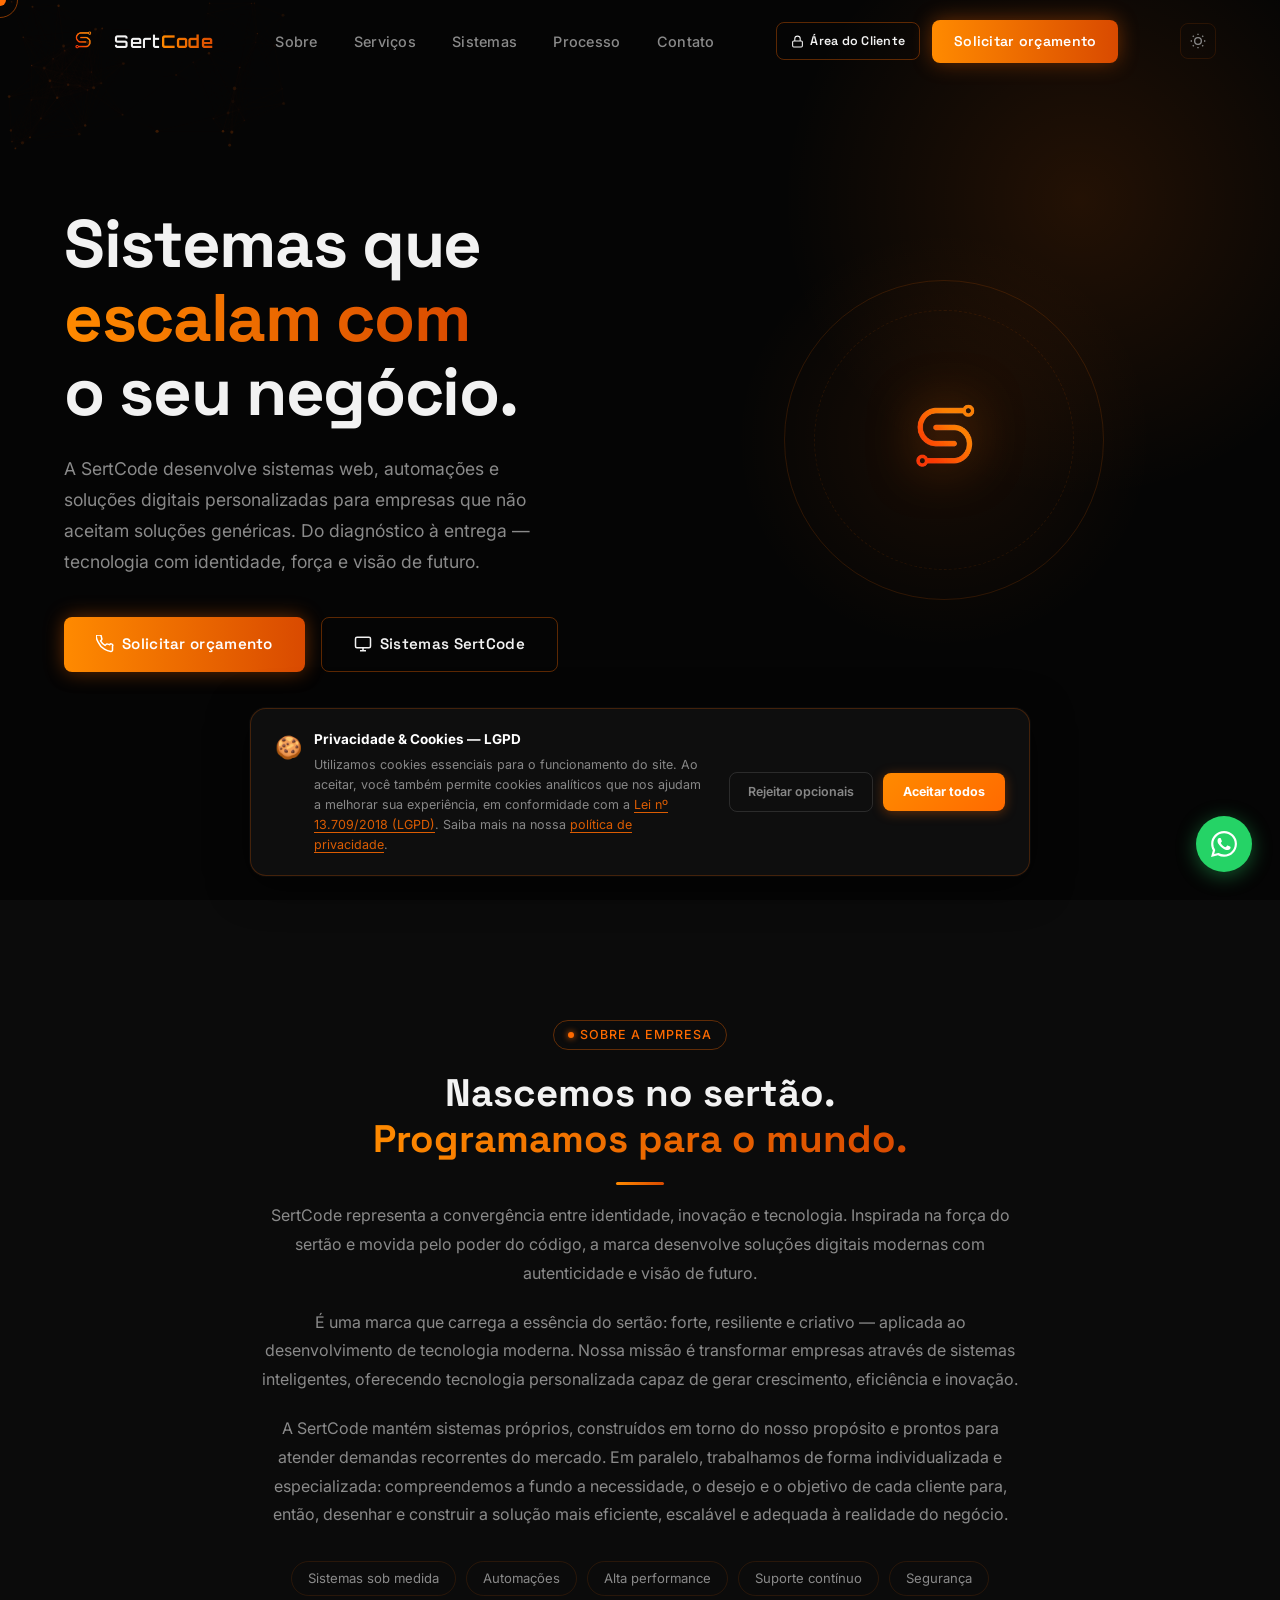
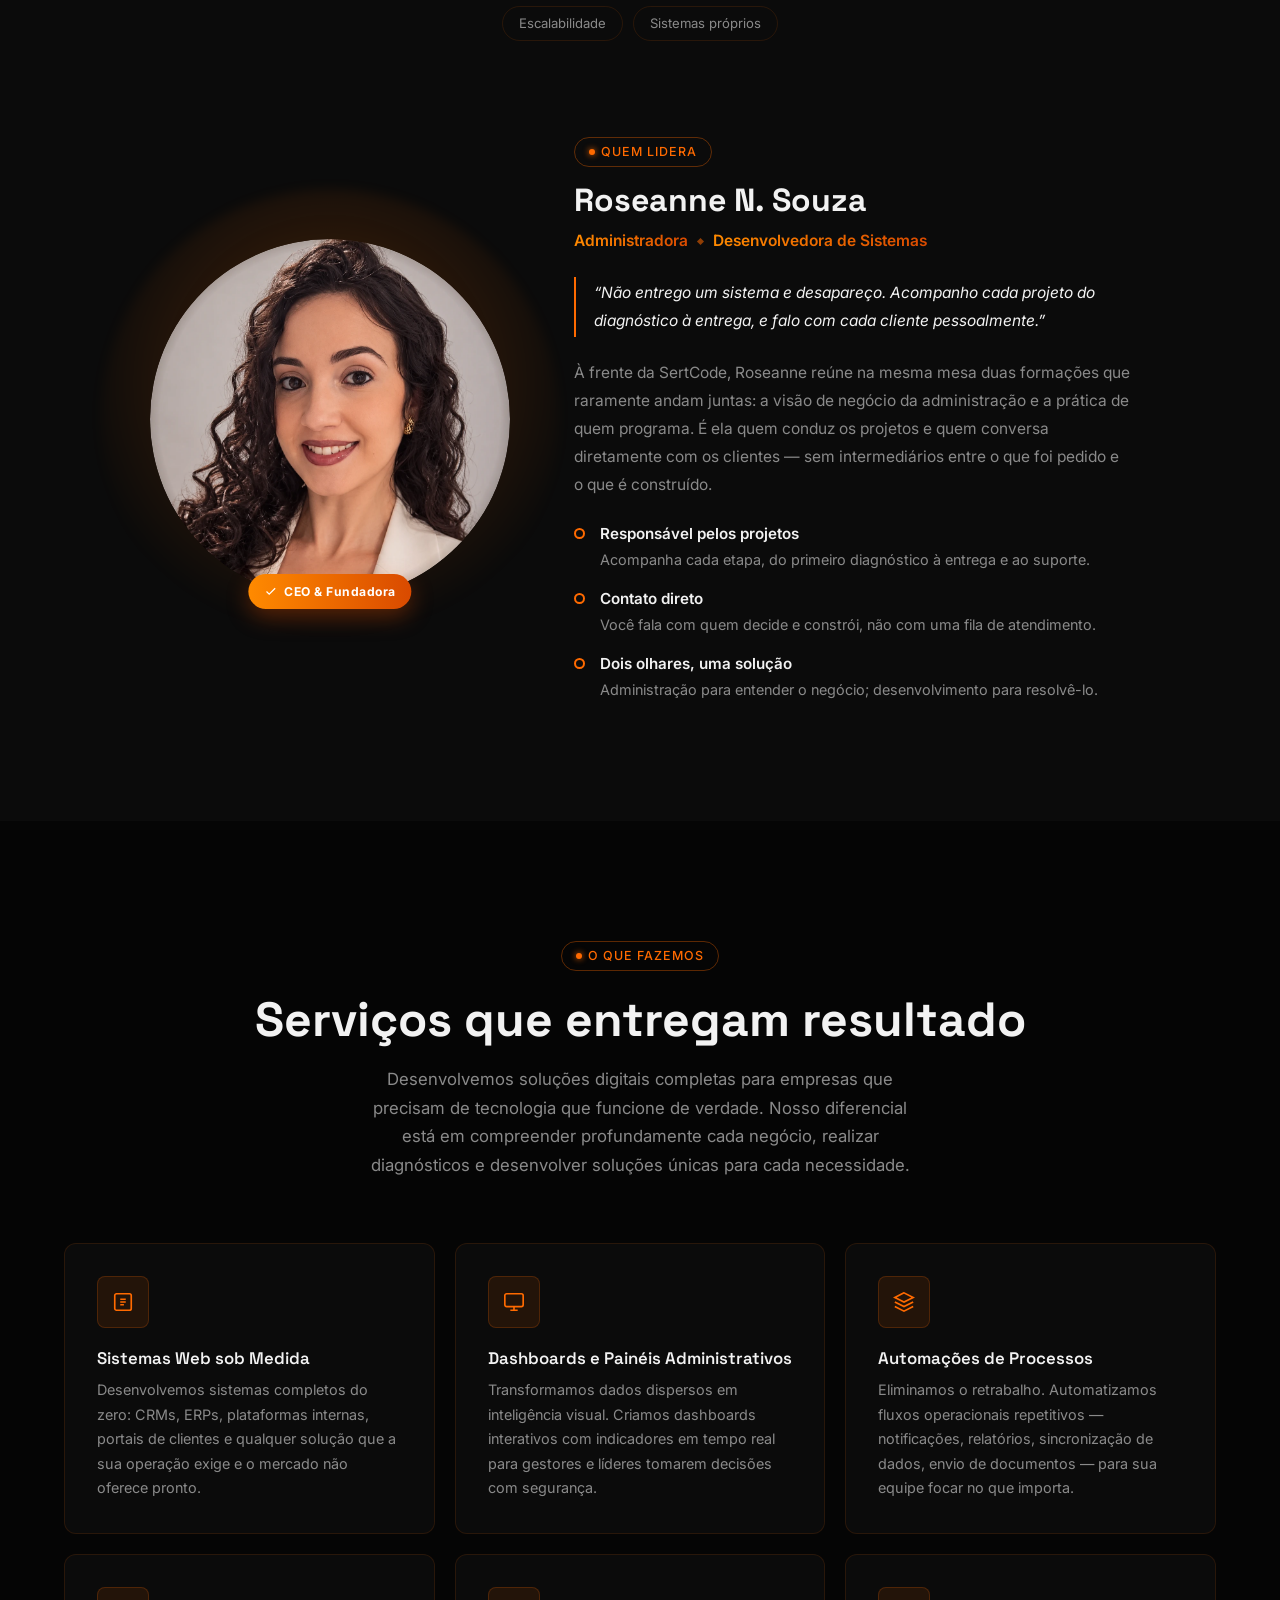
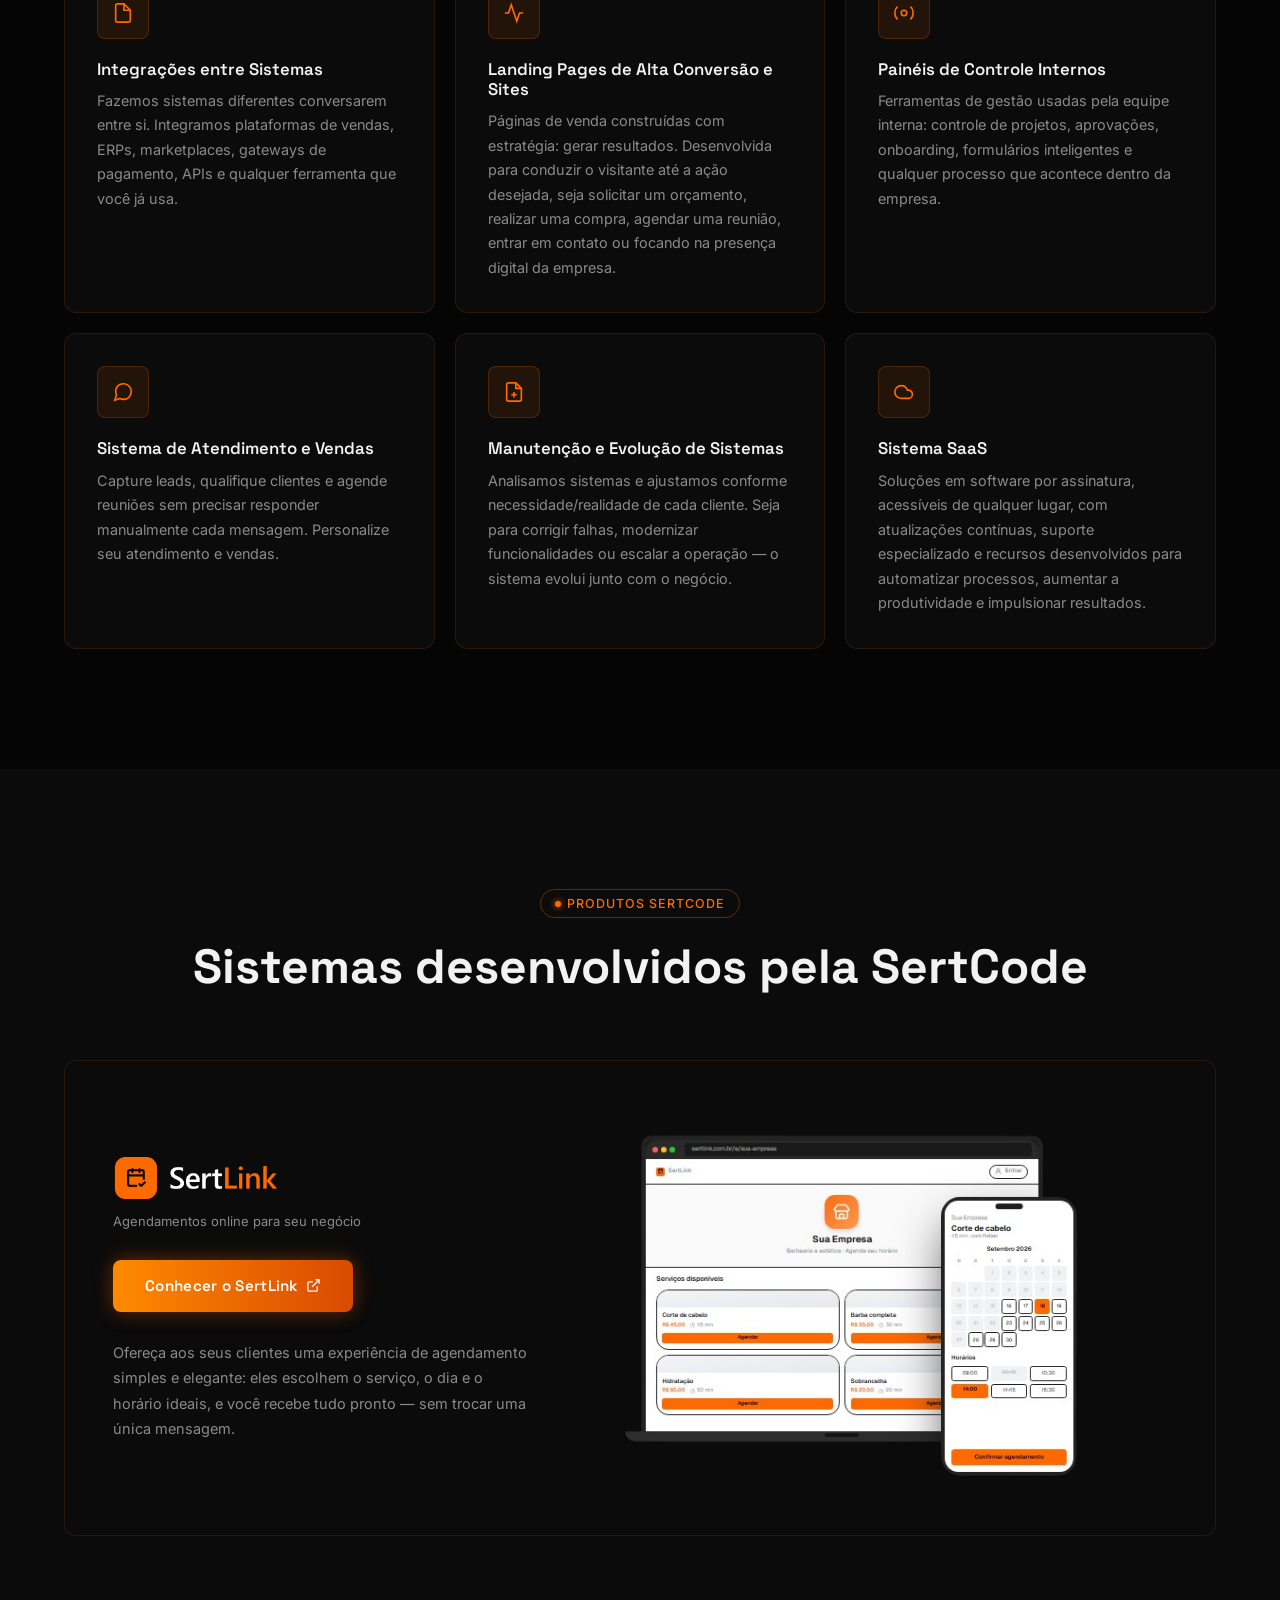
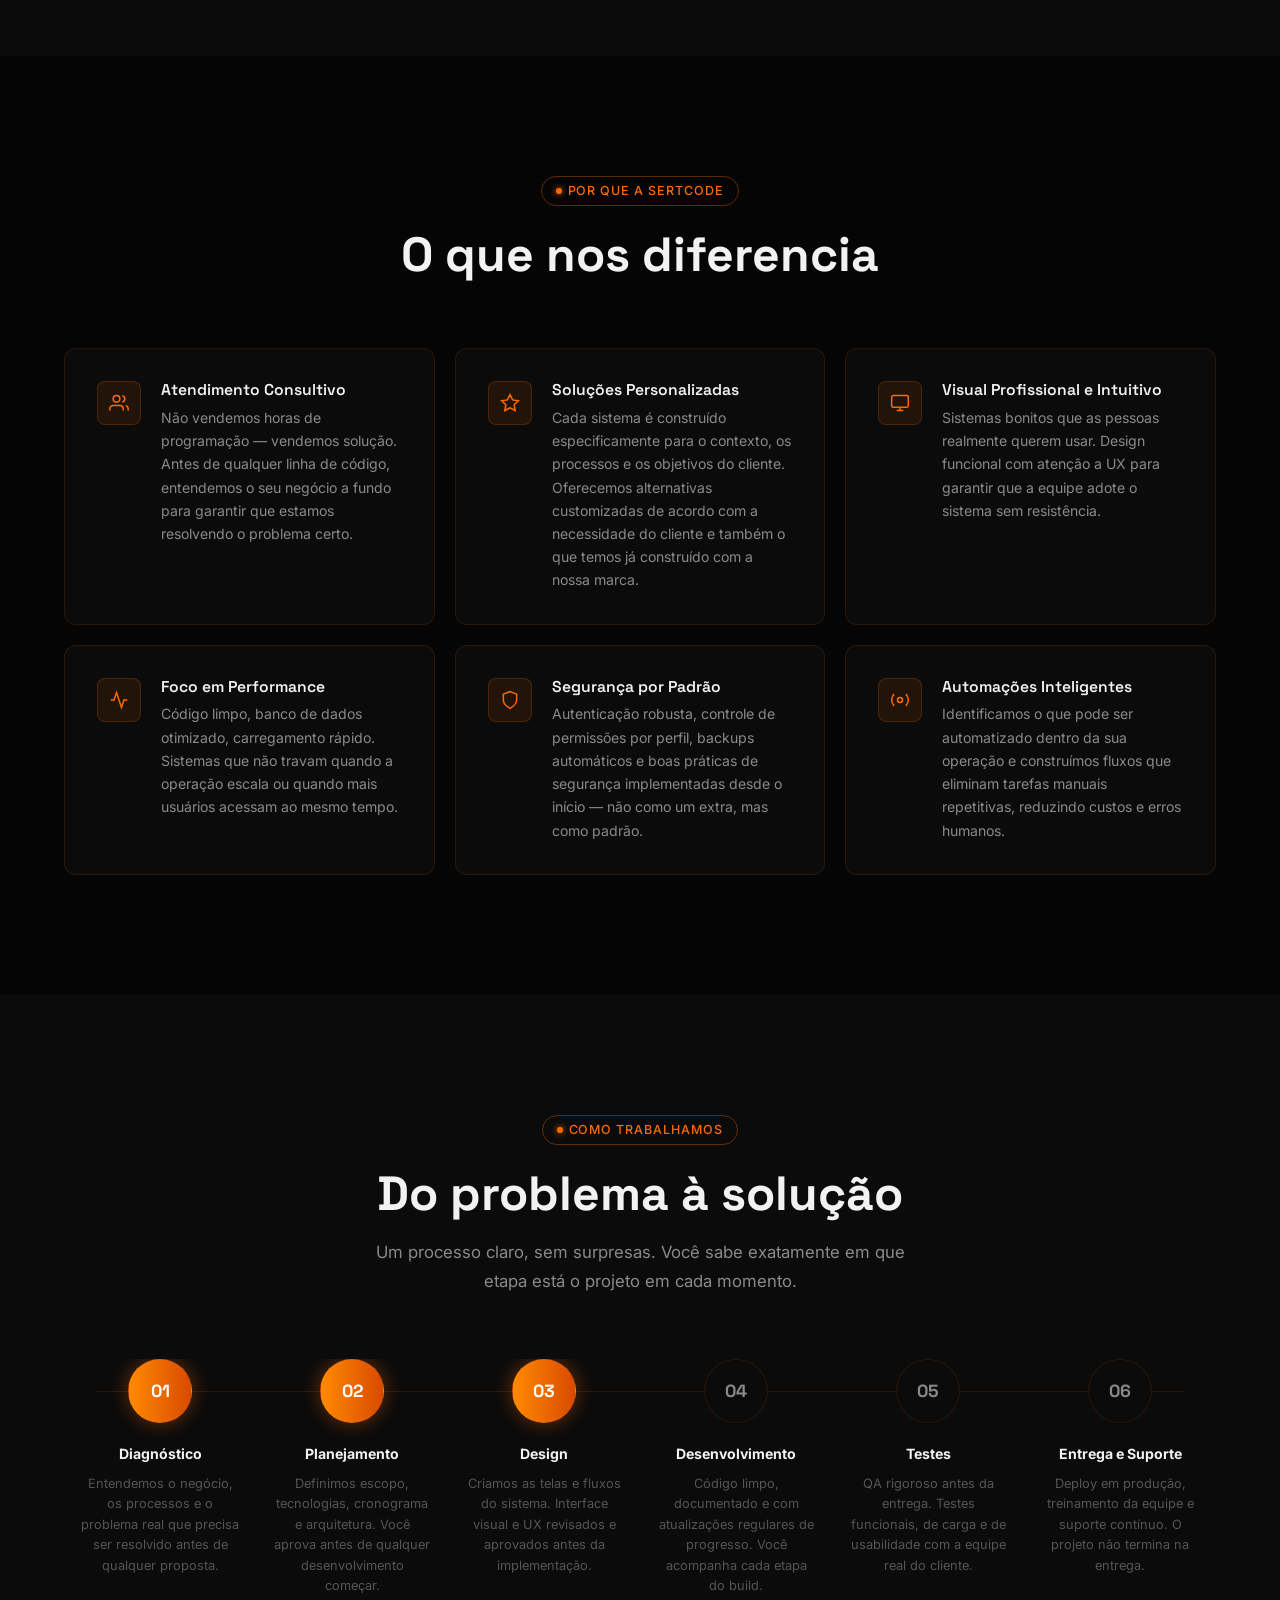
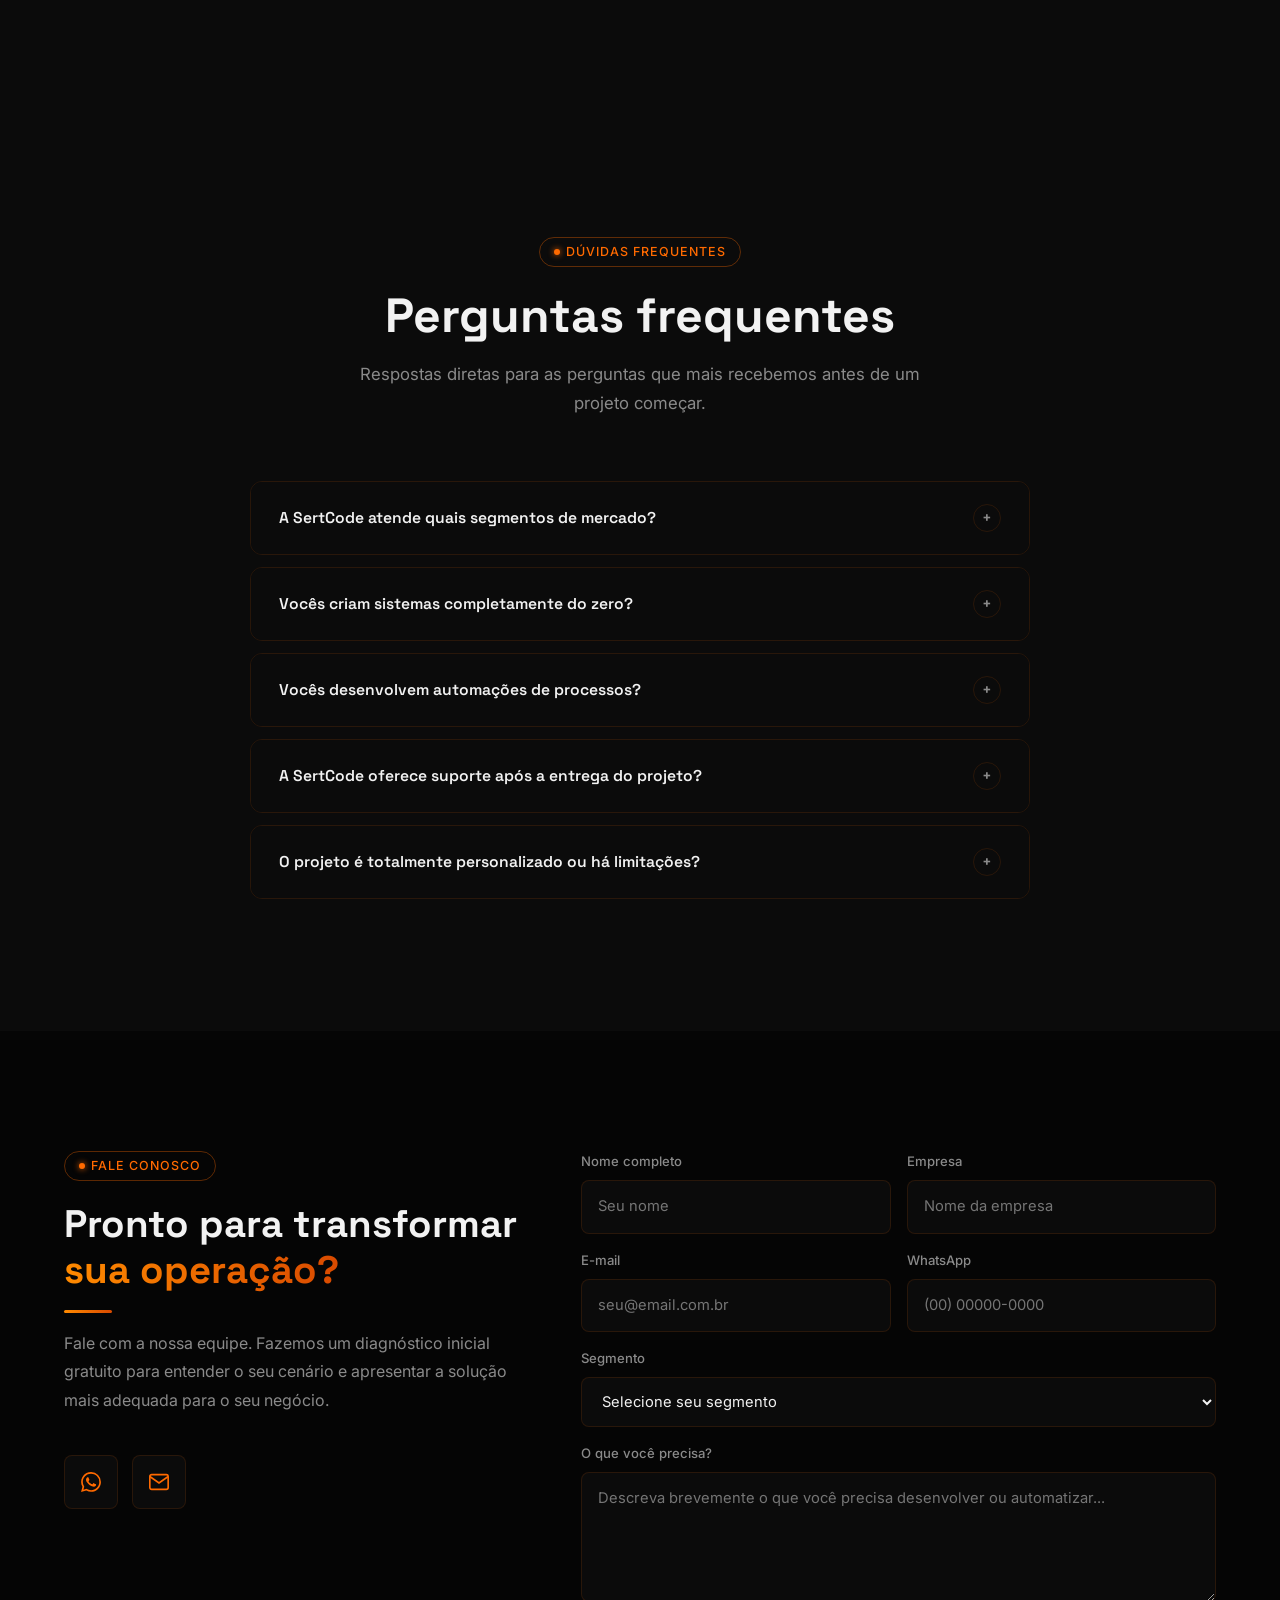
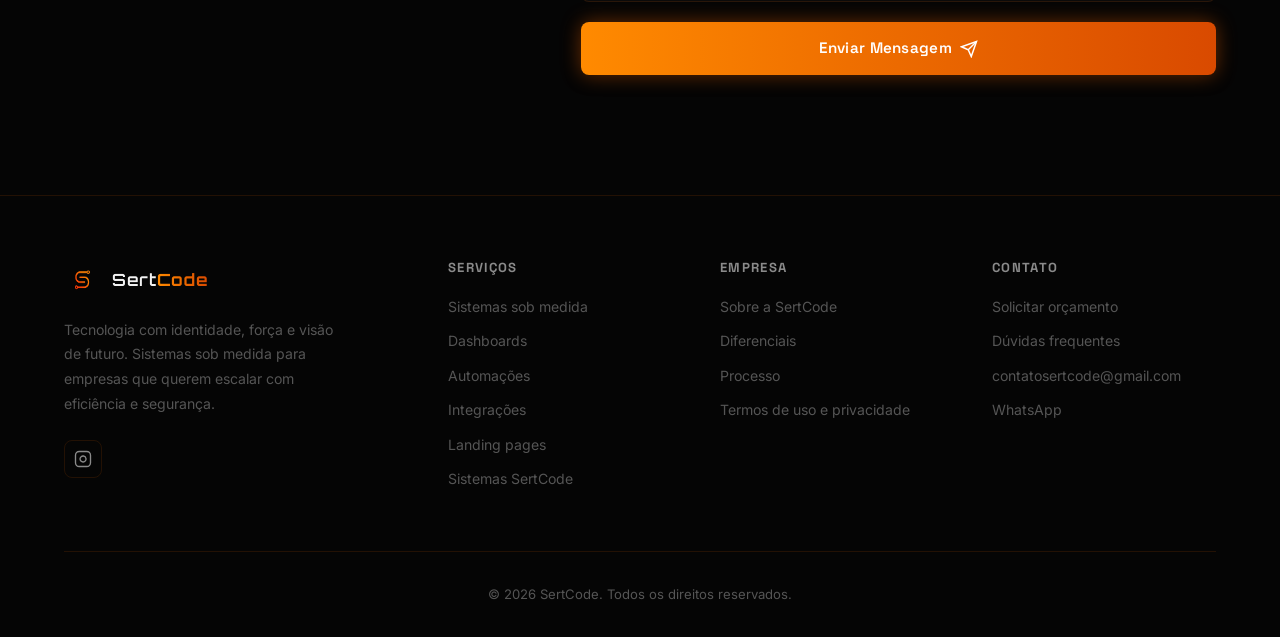
==== commit 81747948: "Sobre: bloco "Quem lidera" com a foto da CEO Roseanne N. Souza entra na secao Sobre, com o cargo, a " ====
--- a/index.html
+++ b/index.html
@@ -38,7 +38,7 @@
   <link rel="stylesheet" href="css/variables.css?v=3">
   <link rel="stylesheet" href="css/reset.css?v=3">
   <link rel="stylesheet" href="css/components.css?v=3">
-  <link rel="stylesheet" href="css/main.css?v=5">
+  <link rel="stylesheet" href="css/main.css?v=9">
 
   <!-- Schema -->
   <script type="application/ld+json">
@@ -191,6 +191,58 @@
         <span class="about-tag">Segurança</span>
         <span class="about-tag">Escalabilidade</span>
         <span class="about-tag">Sistemas próprios</span>
+      </div>
+    </div>
+
+    <!-- ── Quem lidera ── -->
+    <div class="founder reveal">
+      <figure class="founder-retrato">
+        <span class="founder-aura" aria-hidden="true"></span>
+        <img src="assets/roseanne-souza.webp"
+             alt="Roseanne N. Souza, CEO e fundadora da SertCode"
+             width="1122" height="1402" loading="lazy" decoding="async">
+        <figcaption class="founder-selo">
+          <svg width="13" height="13" fill="none" stroke="currentColor" stroke-width="2.2" viewBox="0 0 24 24" aria-hidden="true"><polyline points="20 6 9 17 4 12"/></svg>
+          CEO &amp; Fundadora
+        </figcaption>
+      </figure>
+
+      <div class="founder-texto">
+        <div class="badge">Quem lidera</div>
+        <h3 class="founder-nome">Roseanne N. Souza</h3>
+        <p class="founder-cargo">
+          <span>Administradora</span>
+          <i aria-hidden="true"></i>
+          <span>Desenvolvedora de Sistemas</span>
+        </p>
+
+        <p class="founder-fala">
+          “Não entrego um sistema e desapareço. Acompanho cada projeto do
+          diagnóstico à entrega, e falo com cada cliente pessoalmente.”
+        </p>
+
+        <p>
+          À frente da SertCode, Roseanne reúne na mesma mesa duas formações que
+          raramente andam juntas: a visão de negócio da administração e a prática
+          de quem programa. É ela quem conduz os projetos e quem conversa
+          diretamente com os clientes — sem intermediários entre o que foi pedido
+          e o que é construído.
+        </p>
+
+        <ul class="founder-pontos">
+          <li>
+            <strong>Responsável pelos projetos</strong>
+            Acompanha cada etapa, do primeiro diagnóstico à entrega e ao suporte.
+          </li>
+          <li>
+            <strong>Contato direto</strong>
+            Você fala com quem decide e constrói, não com uma fila de atendimento.
+          </li>
+          <li>
+            <strong>Dois olhares, uma solução</strong>
+            Administração para entender o negócio; desenvolvimento para resolvê-lo.
+          </li>
+        </ul>
       </div>
     </div>
   </div>
--- a/css/main.css
+++ b/css/main.css
@@ -212,6 +212,110 @@
   color: var(--text-muted); transition: var(--transition);
 }
 .about-tag:hover { border-color: var(--orange); color: var(--orange); }
+
+/* ── Quem lidera ── */
+.founder {
+  display: grid; grid-template-columns: minmax(0, 360px) minmax(0, 1fr);
+  gap: clamp(32px, 5vw, 64px); align-items: center;
+  max-width: 980px; margin: clamp(64px, 8vw, 96px) auto 0;
+}
+
+.founder-retrato { position: relative; margin: 0; }
+/* O brilho fica atrás e maior que a foto: é o que tira o ar de recorte
+   colado e integra o retrato ao resto da página. */
+.founder-aura {
+  position: absolute; inset: -14%; border-radius: 50%;
+  background: radial-gradient(circle at 50% 42%,
+    rgba(255,138,0,0.28) 0%, rgba(255,106,0,0.10) 45%, transparent 72%);
+  filter: blur(6px); pointer-events: none;
+}
+.founder-retrato img {
+  /* `height: auto` é obrigatório: sem ele o atributo height do HTML vale
+     como altura fixa, as duas medidas ficam definidas e o aspect-ratio
+     é ignorado — a foto saía com 1402px de altura. */
+  position: relative; display: block; width: 100%; height: auto;
+  aspect-ratio: 1 / 1;
+  object-fit: cover; object-position: 50% 14%;
+  border-radius: 50%;
+  /* A máscara apaga os últimos por cento da borda, então o fundo cinza do
+     estúdio se dissolve em vez de terminar num corte seco. Sem moldura:
+     a forma vem do desvanecimento, não de um anel desenhado por cima. */
+  -webkit-mask-image: radial-gradient(circle at 50% 50%, #000 67%, transparent 99%);
+          mask-image: radial-gradient(circle at 50% 50%, #000 67%, transparent 99%);
+  /* drop-shadow segue o alfa da máscara; box-shadow desenharia a sombra
+     do quadrado original e devolveria a borda que acabamos de dissolver. */
+  filter: drop-shadow(0 18px 40px rgba(0,0,0,0.38));
+}
+[data-theme="light"] .founder-retrato img { filter: drop-shadow(0 18px 40px rgba(0,0,0,0.14)); }
+
+.founder-selo {
+  position: absolute; left: 50%; bottom: -10px; transform: translateX(-50%);
+  z-index: 2;
+  display: inline-flex; align-items: center; gap: 7px; white-space: nowrap;
+  padding: 8px 16px; border-radius: 100px;
+  background: var(--gradient-h); color: #fff;
+  font-size: 0.76rem; font-weight: 700; letter-spacing: .04em;
+  box-shadow: 0 8px 22px rgba(217,74,0,0.35);
+}
+
+.founder-texto { text-align: left; }
+.founder-texto .badge { margin-bottom: 14px; }
+.founder-nome {
+  font-family: var(--font-head);
+  font-size: clamp(1.5rem, 2.6vw, 2rem); font-weight: 700;
+  color: var(--text); margin-bottom: 8px;
+}
+/* Os dois títulos separados por um losango: lidos como duas competências
+   de igual peso, e não como um cargo comprido. */
+.founder-cargo {
+  display: flex; align-items: center; flex-wrap: wrap; gap: 10px;
+  margin-bottom: 22px; font-size: 0.9rem; font-weight: 600;
+}
+.founder-cargo span {
+  background: var(--gradient-h);
+  -webkit-background-clip: text; -webkit-text-fill-color: transparent;
+  background-clip: text;
+}
+.founder-cargo i {
+  width: 5px; height: 5px; flex-shrink: 0;
+  transform: rotate(45deg); background: var(--orange); opacity: .55;
+}
+
+.founder-fala {
+  margin: 0 0 20px; padding: 2px 0 2px 18px;
+  border-left: 2px solid var(--orange);
+  font-size: 1.02rem; line-height: 1.7; font-style: italic;
+  color: var(--text);
+}
+.founder-texto > p { font-size: 0.97rem; line-height: 1.8; margin-bottom: 22px; }
+
+.founder-pontos { list-style: none; display: grid; gap: 14px; margin: 0; padding: 0; }
+.founder-pontos li {
+  position: relative; padding-left: 26px;
+  font-size: 0.9rem; line-height: 1.65; color: var(--text-muted);
+}
+.founder-pontos li::before {
+  content: ''; position: absolute; left: 0; top: 7px;
+  width: 11px; height: 11px; border-radius: 50%;
+  border: 2px solid var(--orange);
+}
+.founder-pontos strong {
+  display: block; color: var(--text); font-weight: 600;
+  font-size: 0.95rem; margin-bottom: 2px;
+}
+
+@media (max-width: 860px) {
+  .founder { grid-template-columns: 1fr; justify-items: center; text-align: center; }
+  .founder-retrato { width: min(280px, 72vw); }
+  .founder-texto { text-align: left; margin-top: 18px; }
+  .founder-cargo { justify-content: flex-start; }
+}
+/* Em tela estreita os dois títulos não cabem lado a lado e o losango
+   sobrava sozinho no fim da linha; empilhados, cada um fica inteiro. */
+@media (max-width: 560px) {
+  .founder-cargo { flex-direction: column; align-items: flex-start; gap: 3px; }
+  .founder-cargo i { display: none; }
+}
 
 /* ══════════════════════════════════════
    SERVIÇOS
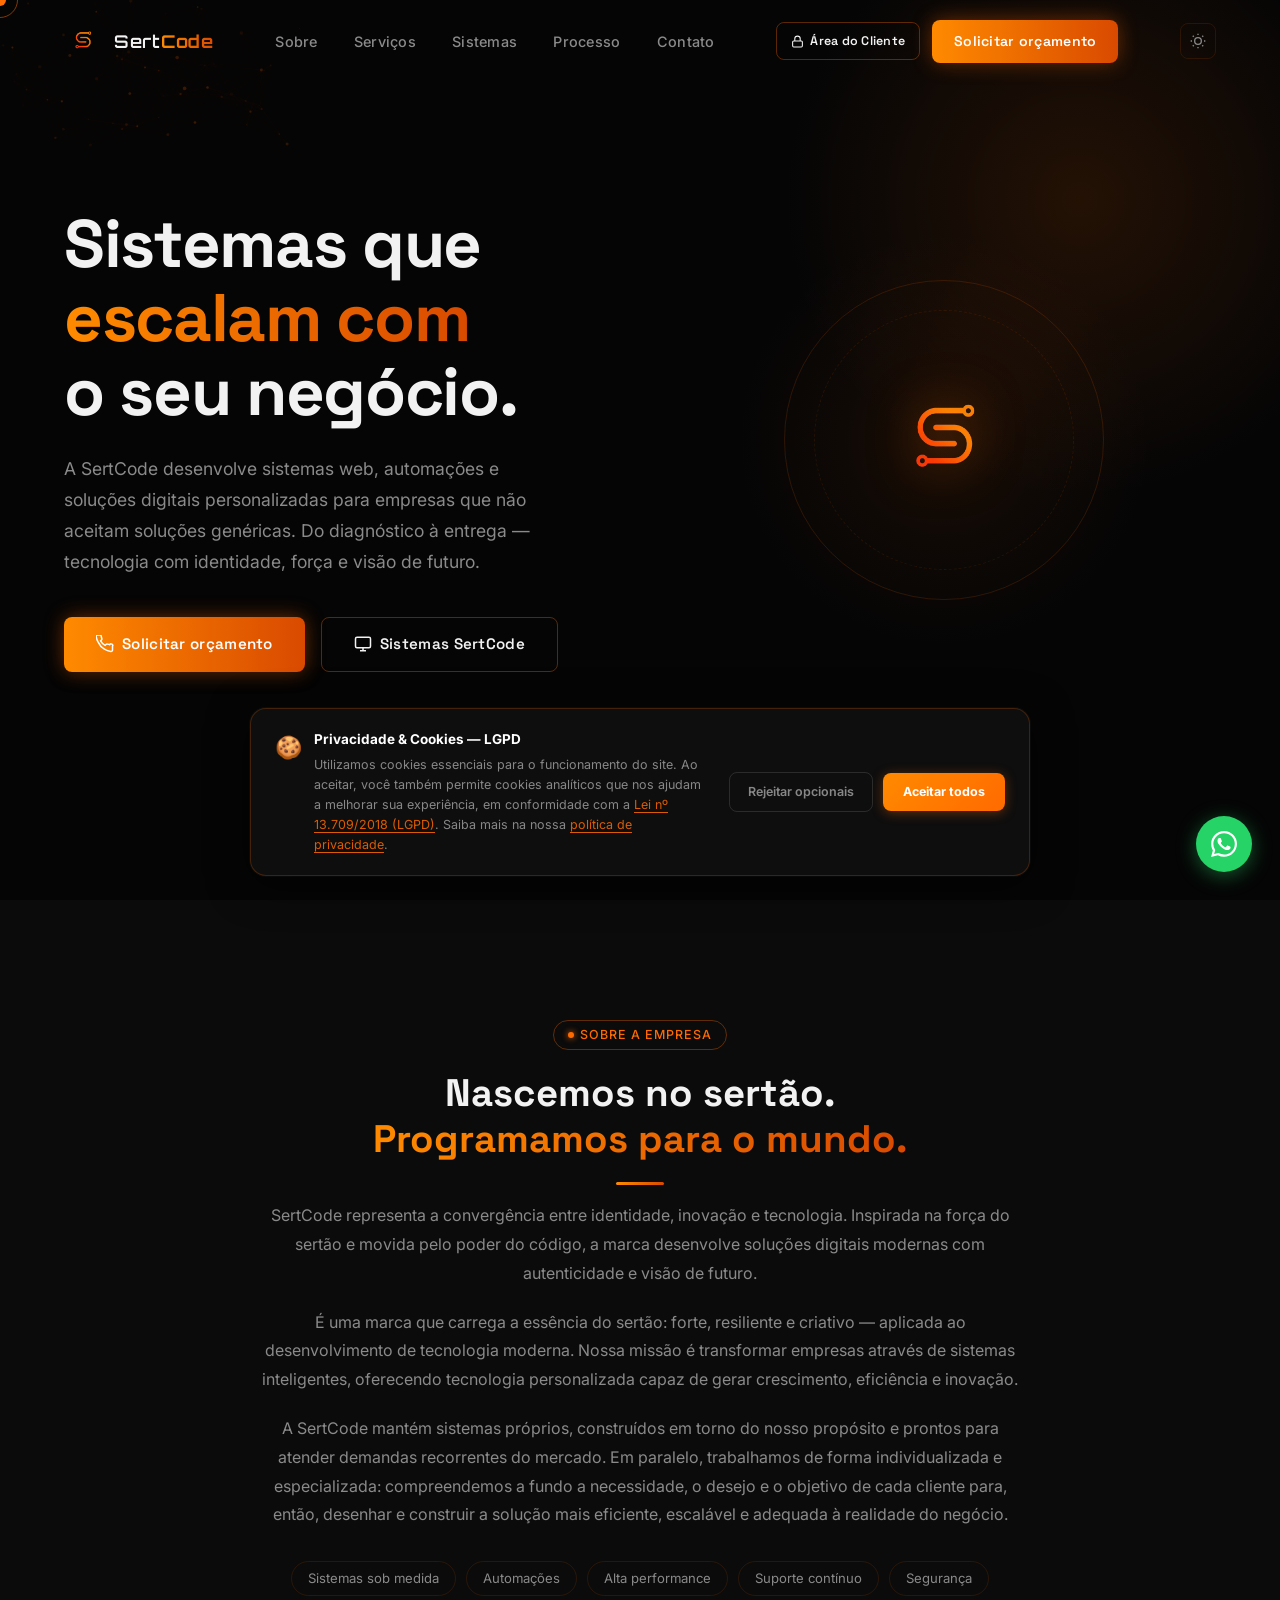
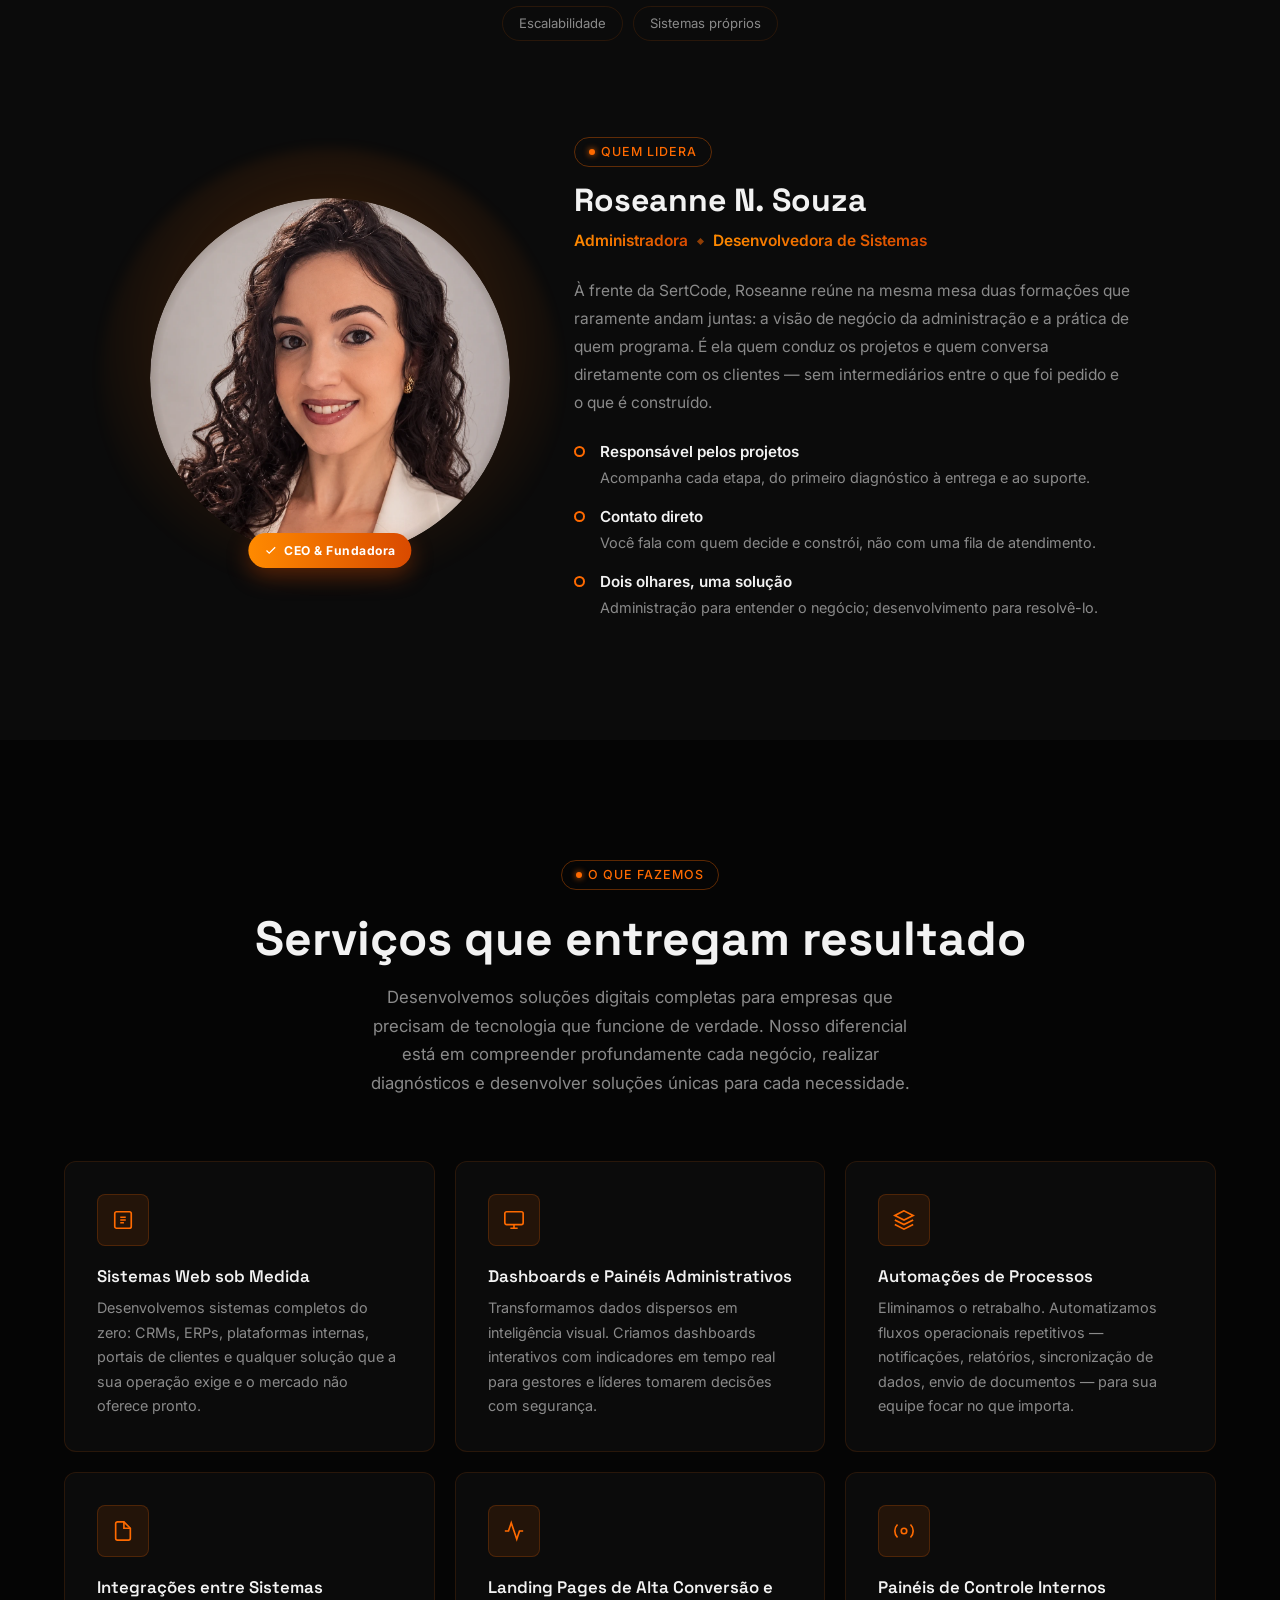
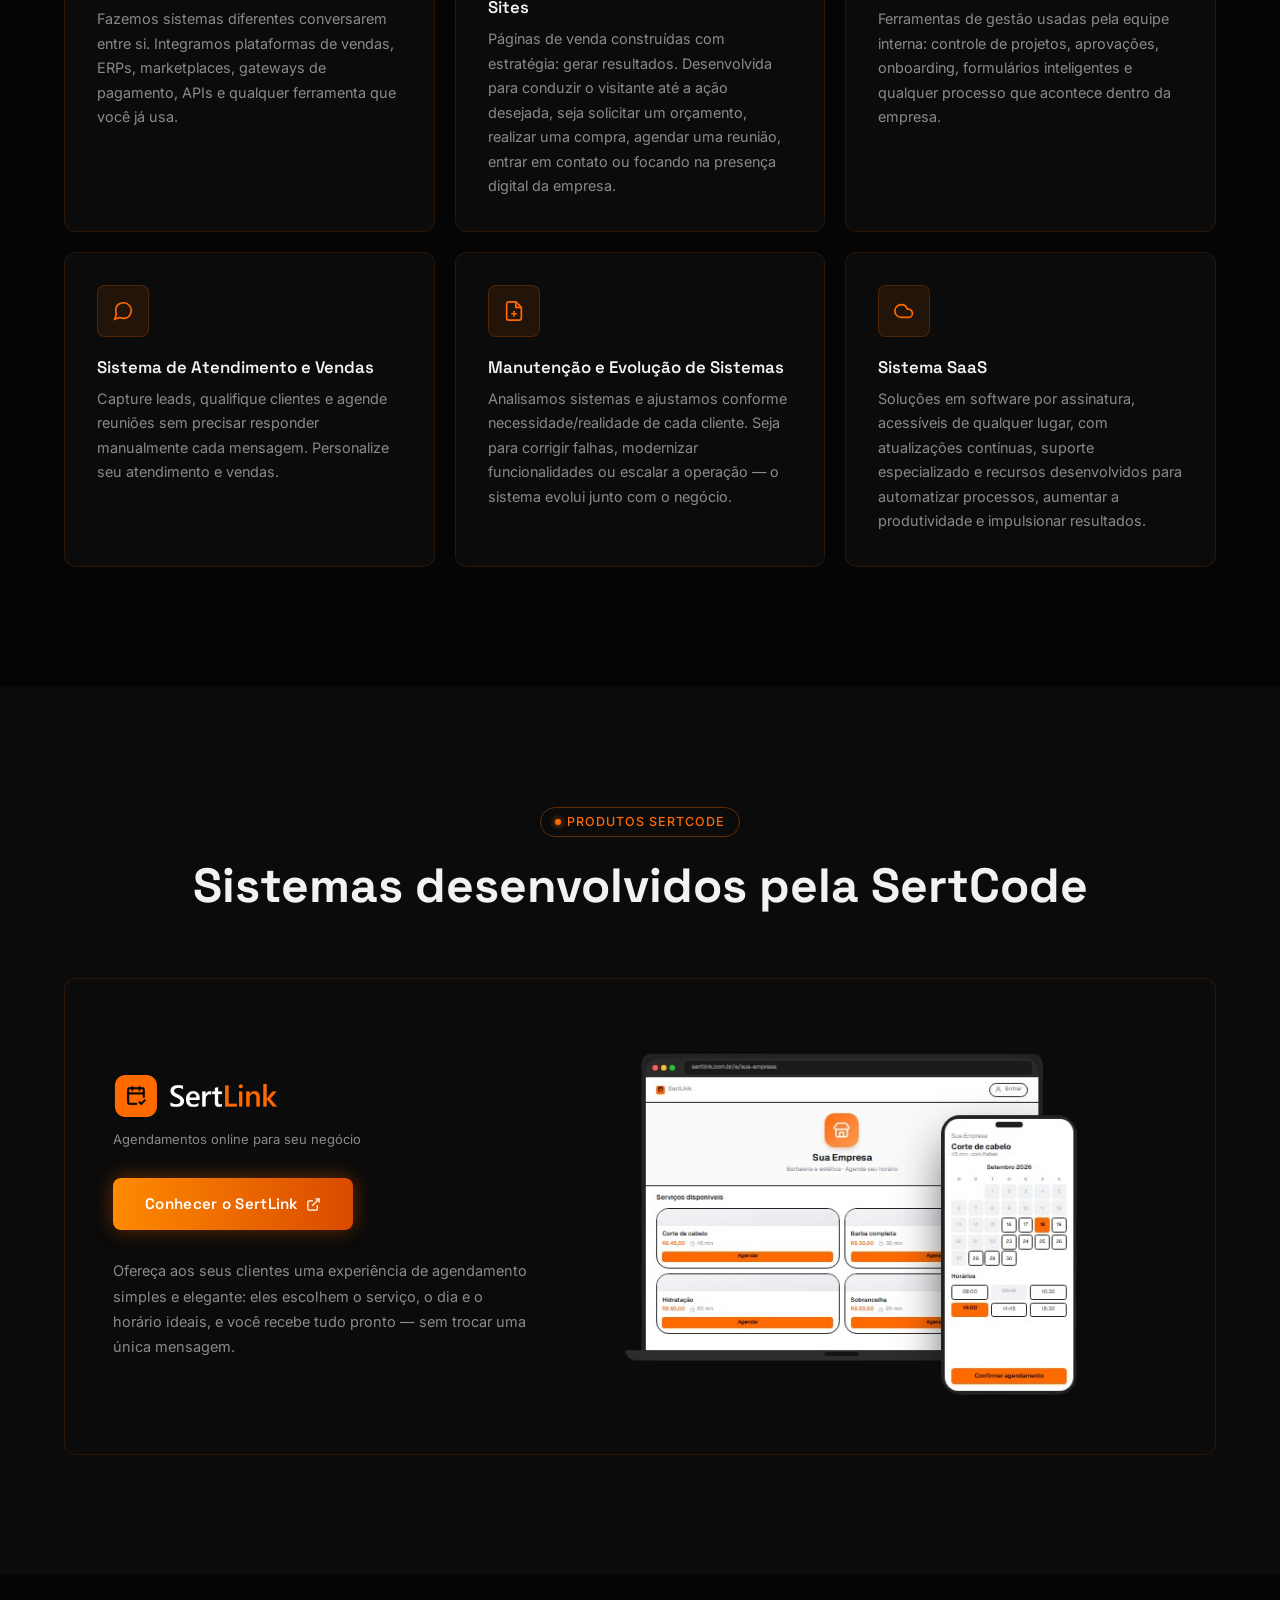
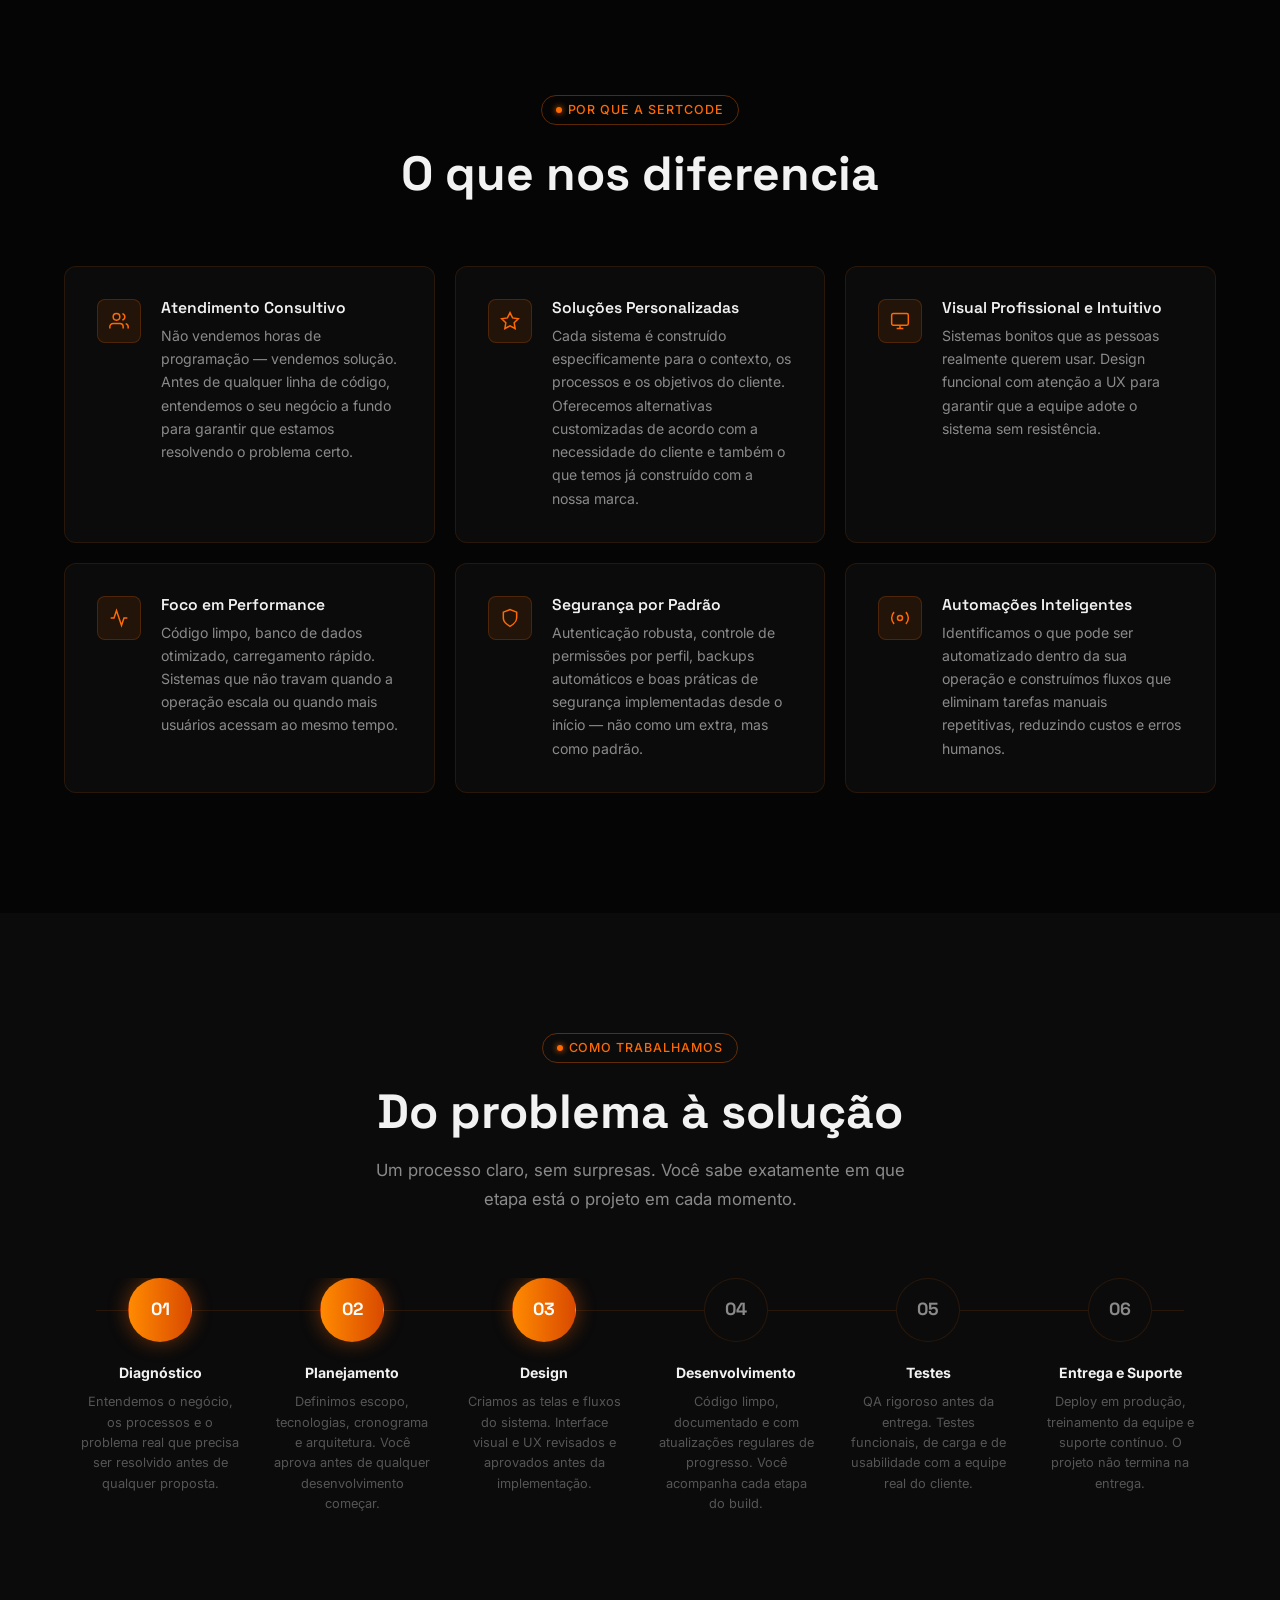
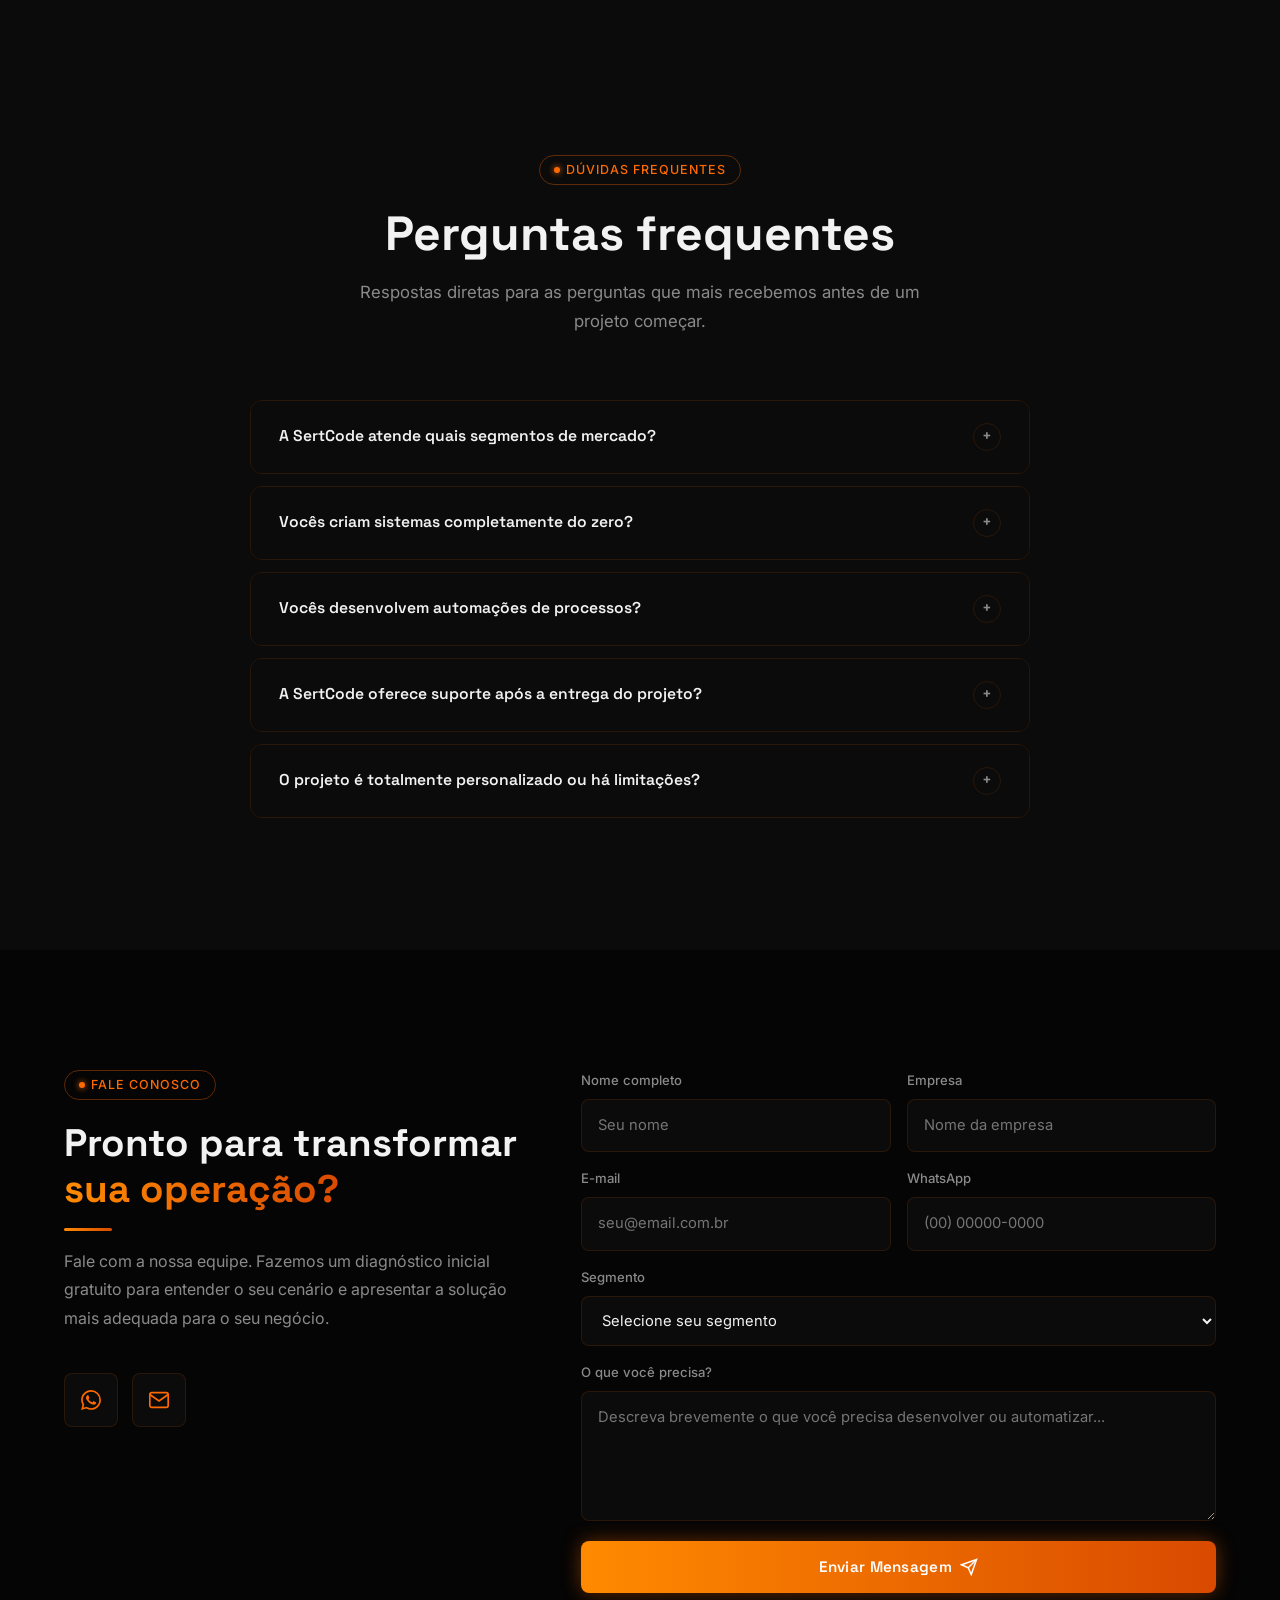
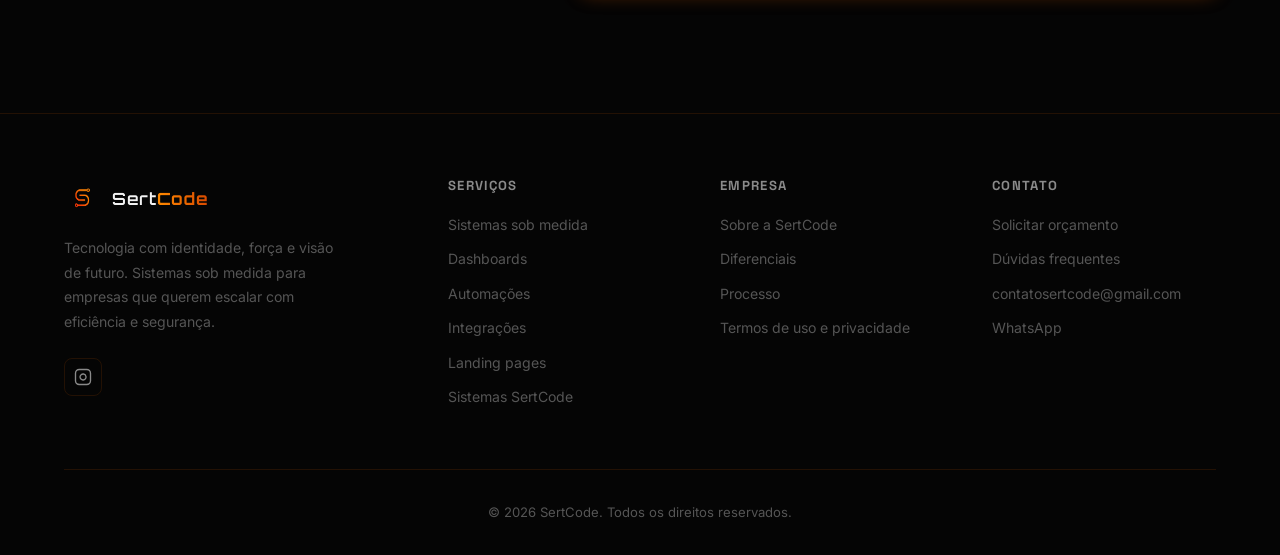
==== commit bea3d4b0: "Sobre: remove a citacao do bloco Quem lidera Sai a frase em destaque com a barra laranja. O estilo ." ====
--- a/index.html
+++ b/index.html
@@ -38,7 +38,7 @@
   <link rel="stylesheet" href="css/variables.css?v=3">
   <link rel="stylesheet" href="css/reset.css?v=3">
   <link rel="stylesheet" href="css/components.css?v=3">
-  <link rel="stylesheet" href="css/main.css?v=9">
+  <link rel="stylesheet" href="css/main.css?v=10">
 
   <!-- Schema -->
   <script type="application/ld+json">
@@ -214,11 +214,6 @@
           <span>Administradora</span>
           <i aria-hidden="true"></i>
           <span>Desenvolvedora de Sistemas</span>
-        </p>
-
-        <p class="founder-fala">
-          “Não entrego um sistema e desapareço. Acompanho cada projeto do
-          diagnóstico à entrega, e falo com cada cliente pessoalmente.”
         </p>
 
         <p>
--- a/css/main.css
+++ b/css/main.css
@@ -281,12 +281,6 @@
   transform: rotate(45deg); background: var(--orange); opacity: .55;
 }
 
-.founder-fala {
-  margin: 0 0 20px; padding: 2px 0 2px 18px;
-  border-left: 2px solid var(--orange);
-  font-size: 1.02rem; line-height: 1.7; font-style: italic;
-  color: var(--text);
-}
 .founder-texto > p { font-size: 0.97rem; line-height: 1.8; margin-bottom: 22px; }
 
 .founder-pontos { list-style: none; display: grid; gap: 14px; margin: 0; padding: 0; }
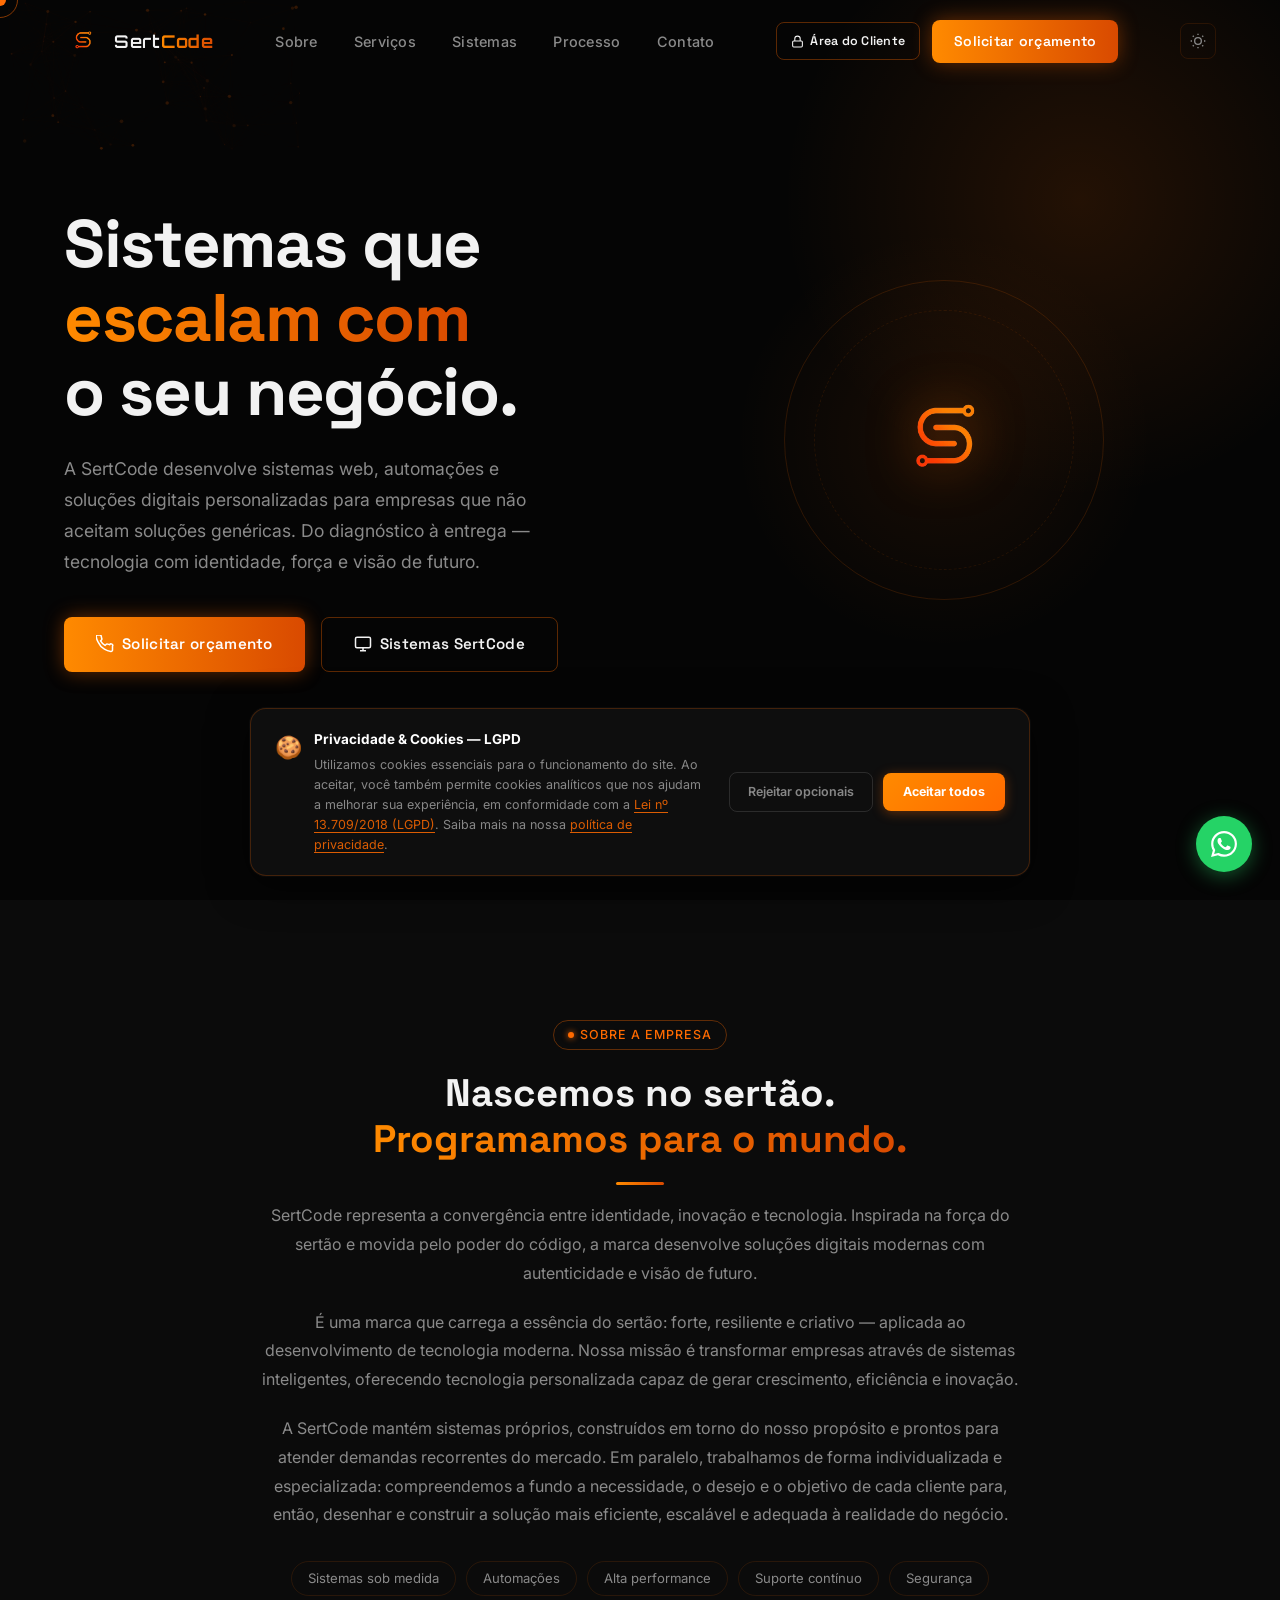
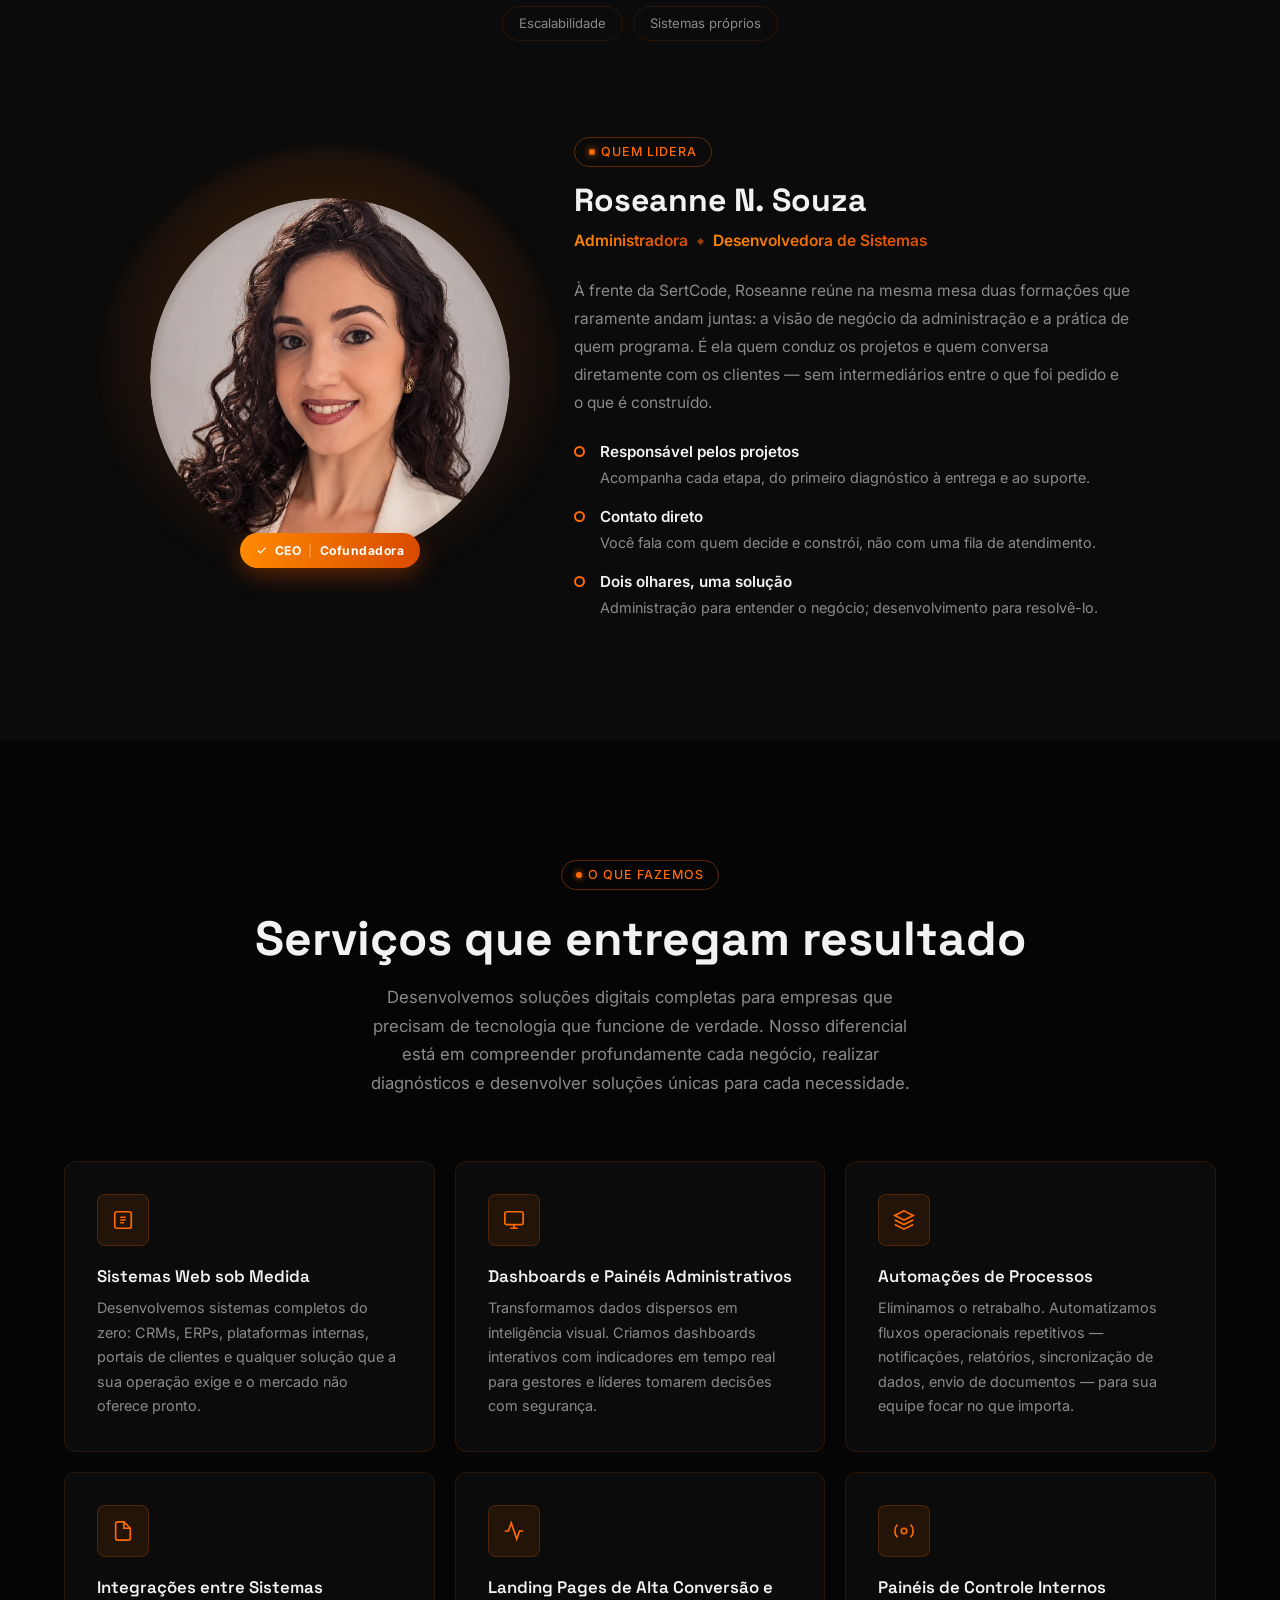
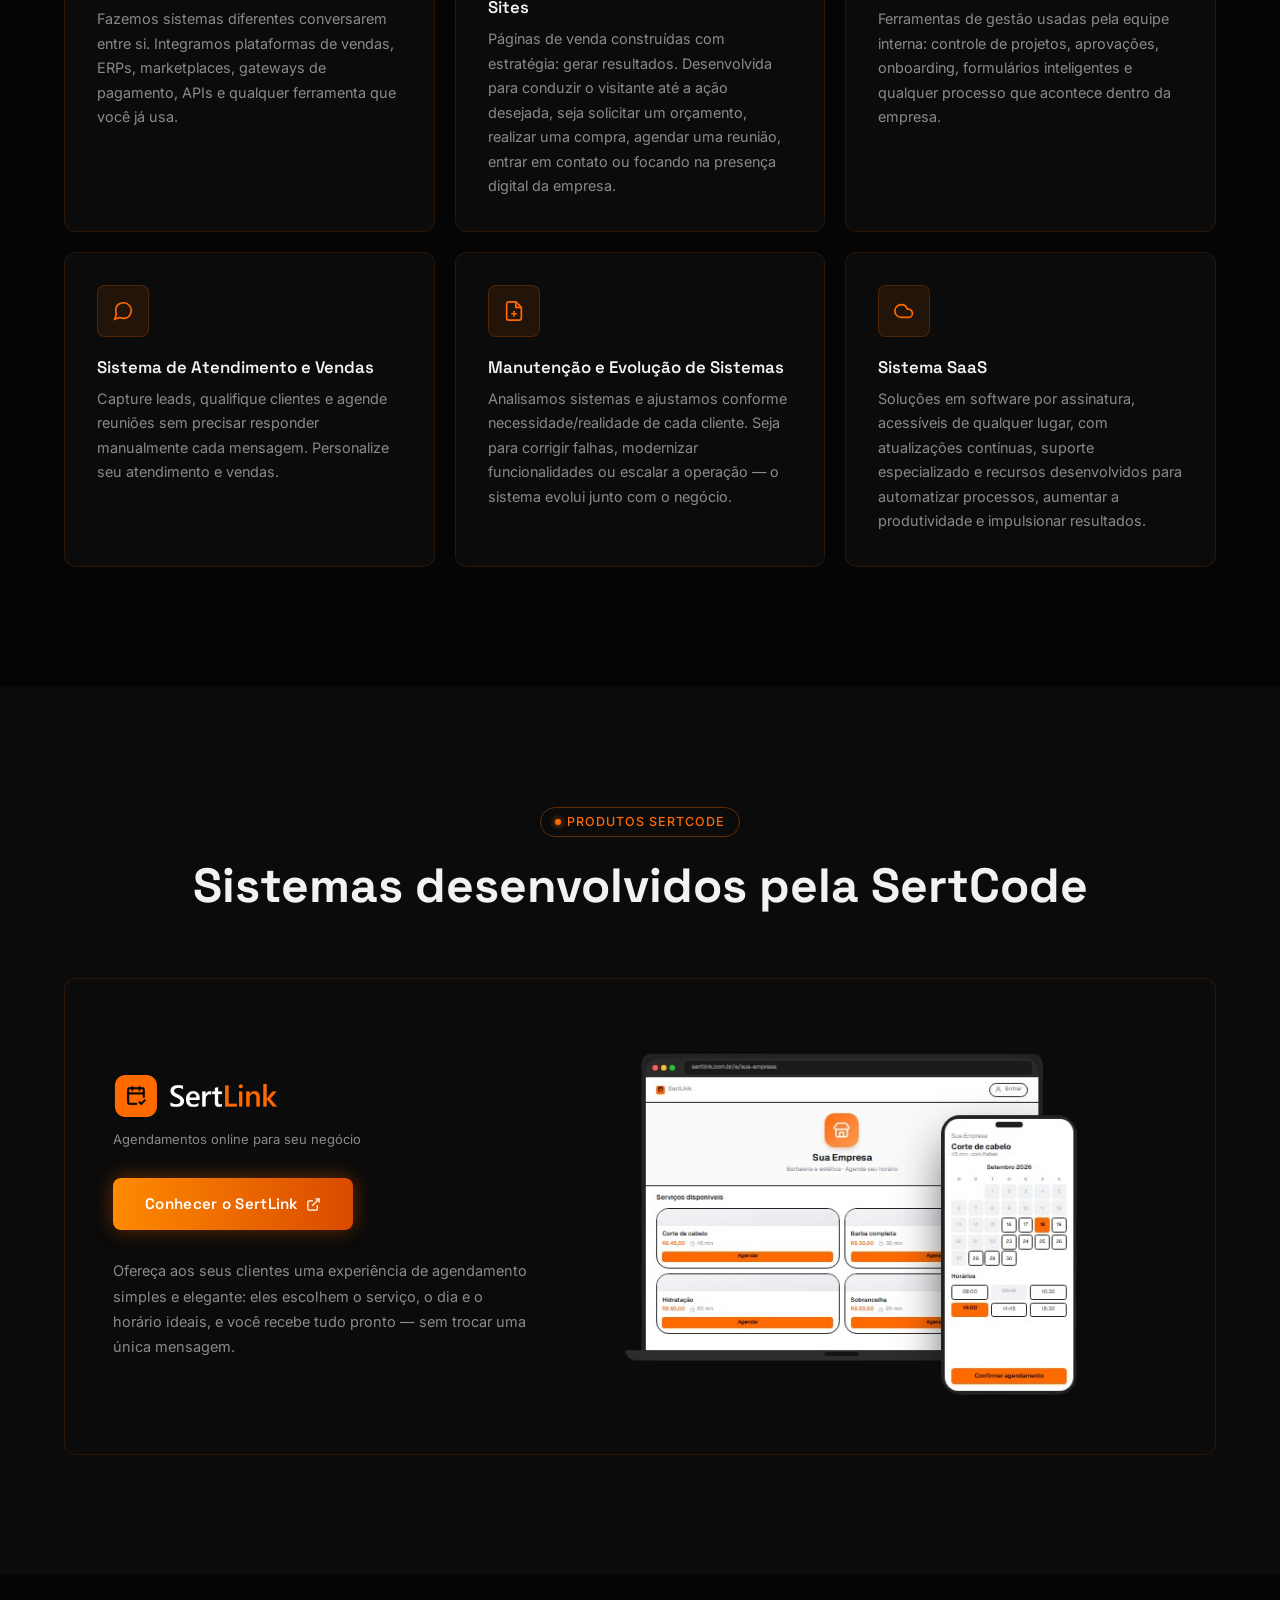
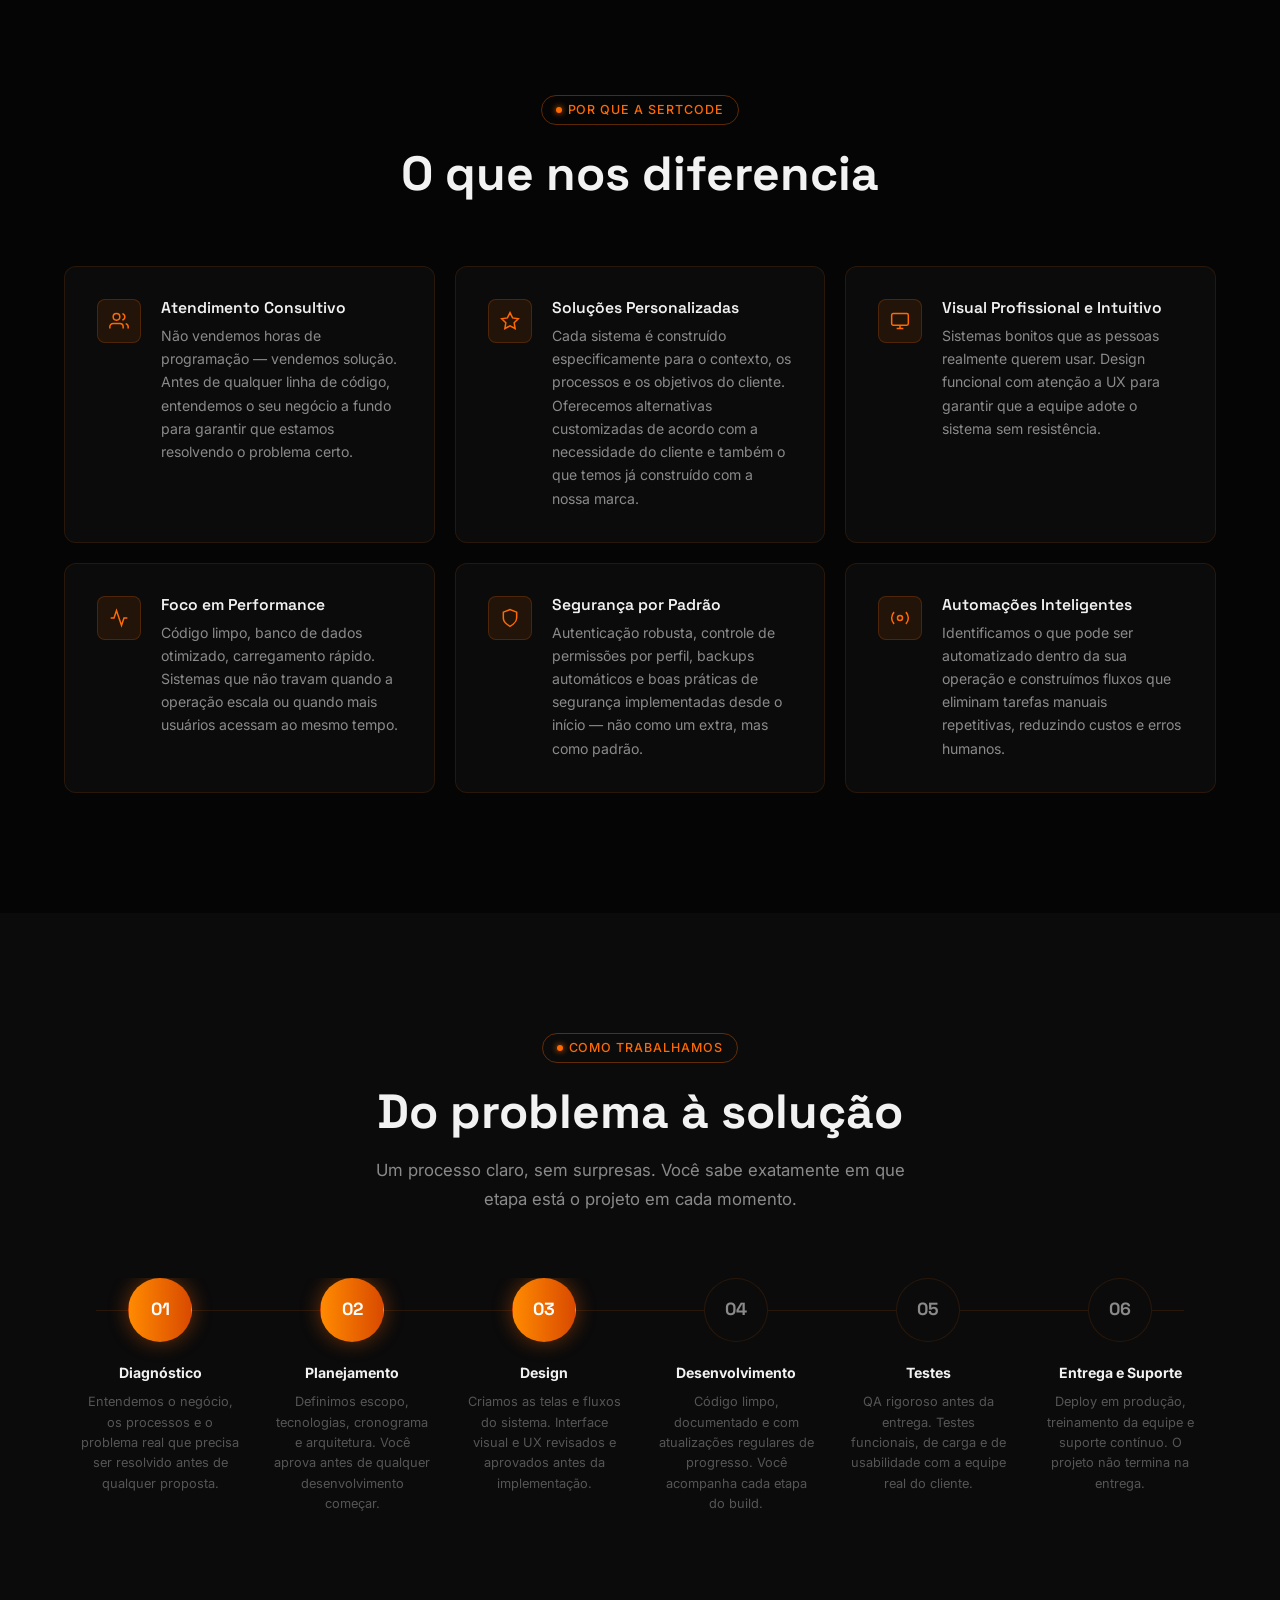
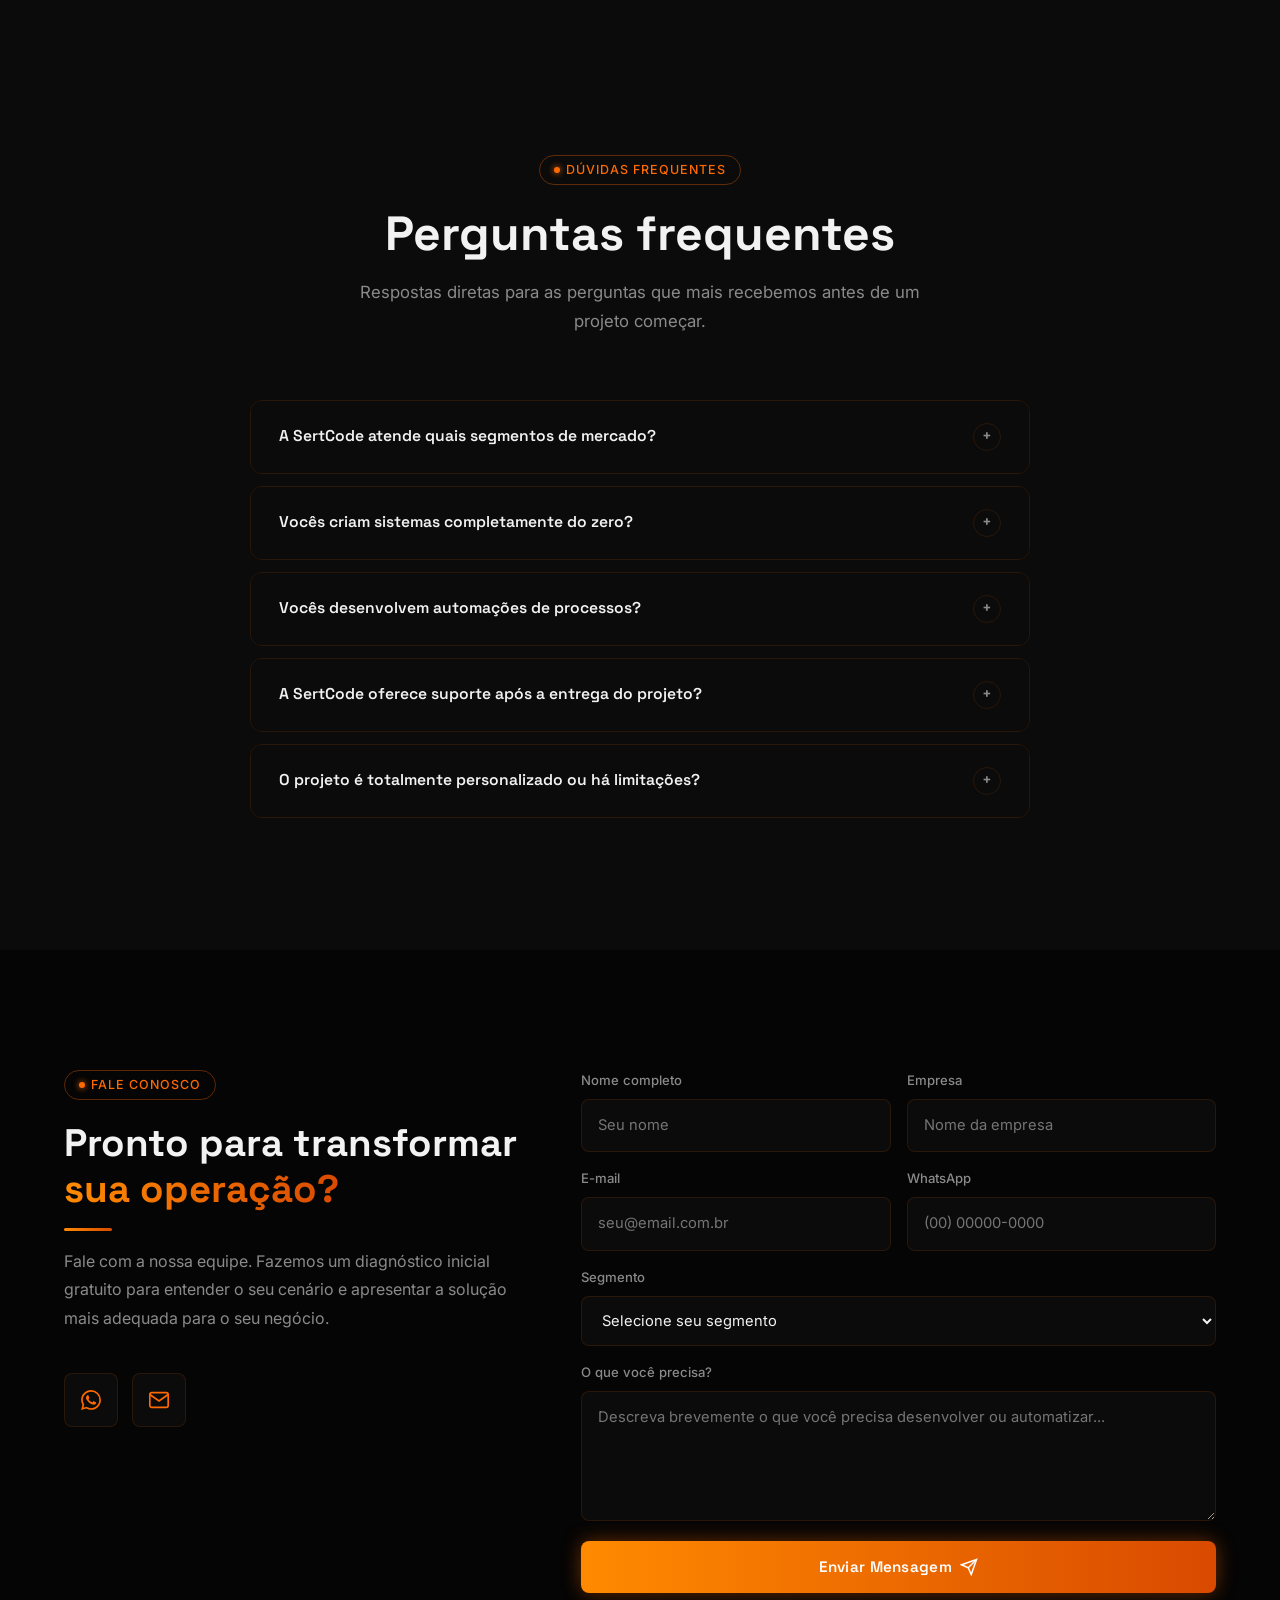
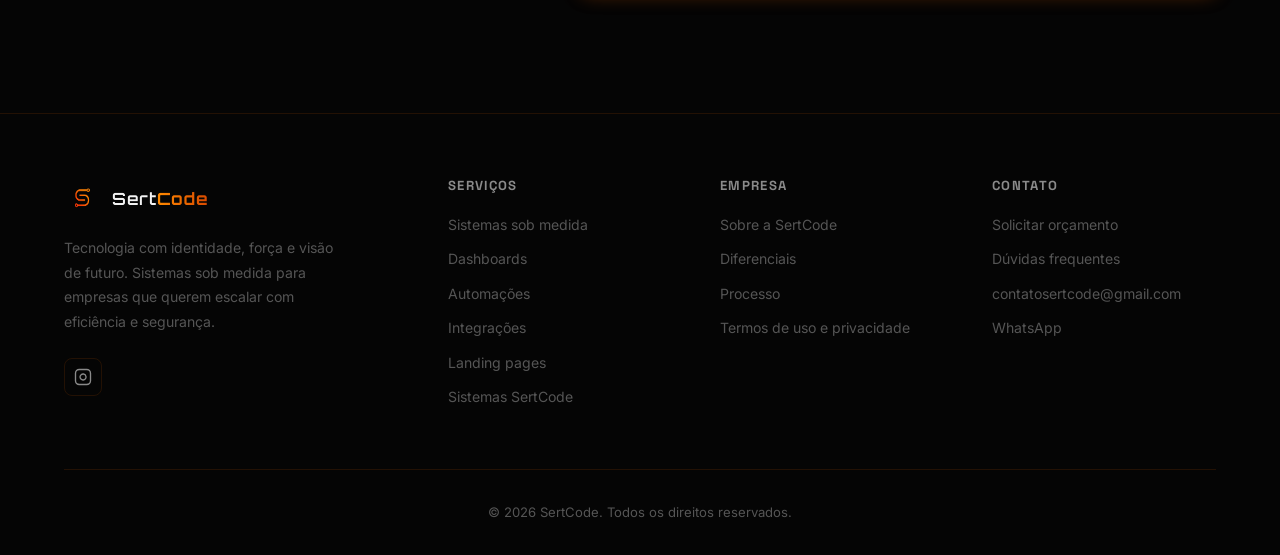
==== commit 59ba67b1: "Sobre: selo passa a ser "CEO | Cofundadora" A barra e o caractere mesmo, so esmaecido. Tentei desenh" ====
--- a/index.html
+++ b/index.html
@@ -38,7 +38,7 @@
   <link rel="stylesheet" href="css/variables.css?v=3">
   <link rel="stylesheet" href="css/reset.css?v=3">
   <link rel="stylesheet" href="css/components.css?v=3">
-  <link rel="stylesheet" href="css/main.css?v=10">
+  <link rel="stylesheet" href="css/main.css?v=12">
 
   <!-- Schema -->
   <script type="application/ld+json">
@@ -203,7 +203,7 @@
              width="1122" height="1402" loading="lazy" decoding="async">
         <figcaption class="founder-selo">
           <svg width="13" height="13" fill="none" stroke="currentColor" stroke-width="2.2" viewBox="0 0 24 24" aria-hidden="true"><polyline points="20 6 9 17 4 12"/></svg>
-          CEO &amp; Fundadora
+          CEO <span class="founder-selo-barra">|</span> Cofundadora
         </figcaption>
       </figure>
 
--- a/css/main.css
+++ b/css/main.css
@@ -257,6 +257,10 @@
   font-size: 0.76rem; font-weight: 700; letter-spacing: .04em;
   box-shadow: 0 8px 22px rgba(217,74,0,0.35);
 }
+/* A barra é o caractere mesmo, só esmaecido: desenhada com um elemento
+   vazio ela sumiria ao copiar o texto e para quem usa leitor de tela,
+   que ouviria "CEOCofundadora". */
+.founder-selo-barra { opacity: .45; font-weight: 400; }
 
 .founder-texto { text-align: left; }
 .founder-texto .badge { margin-bottom: 14px; }
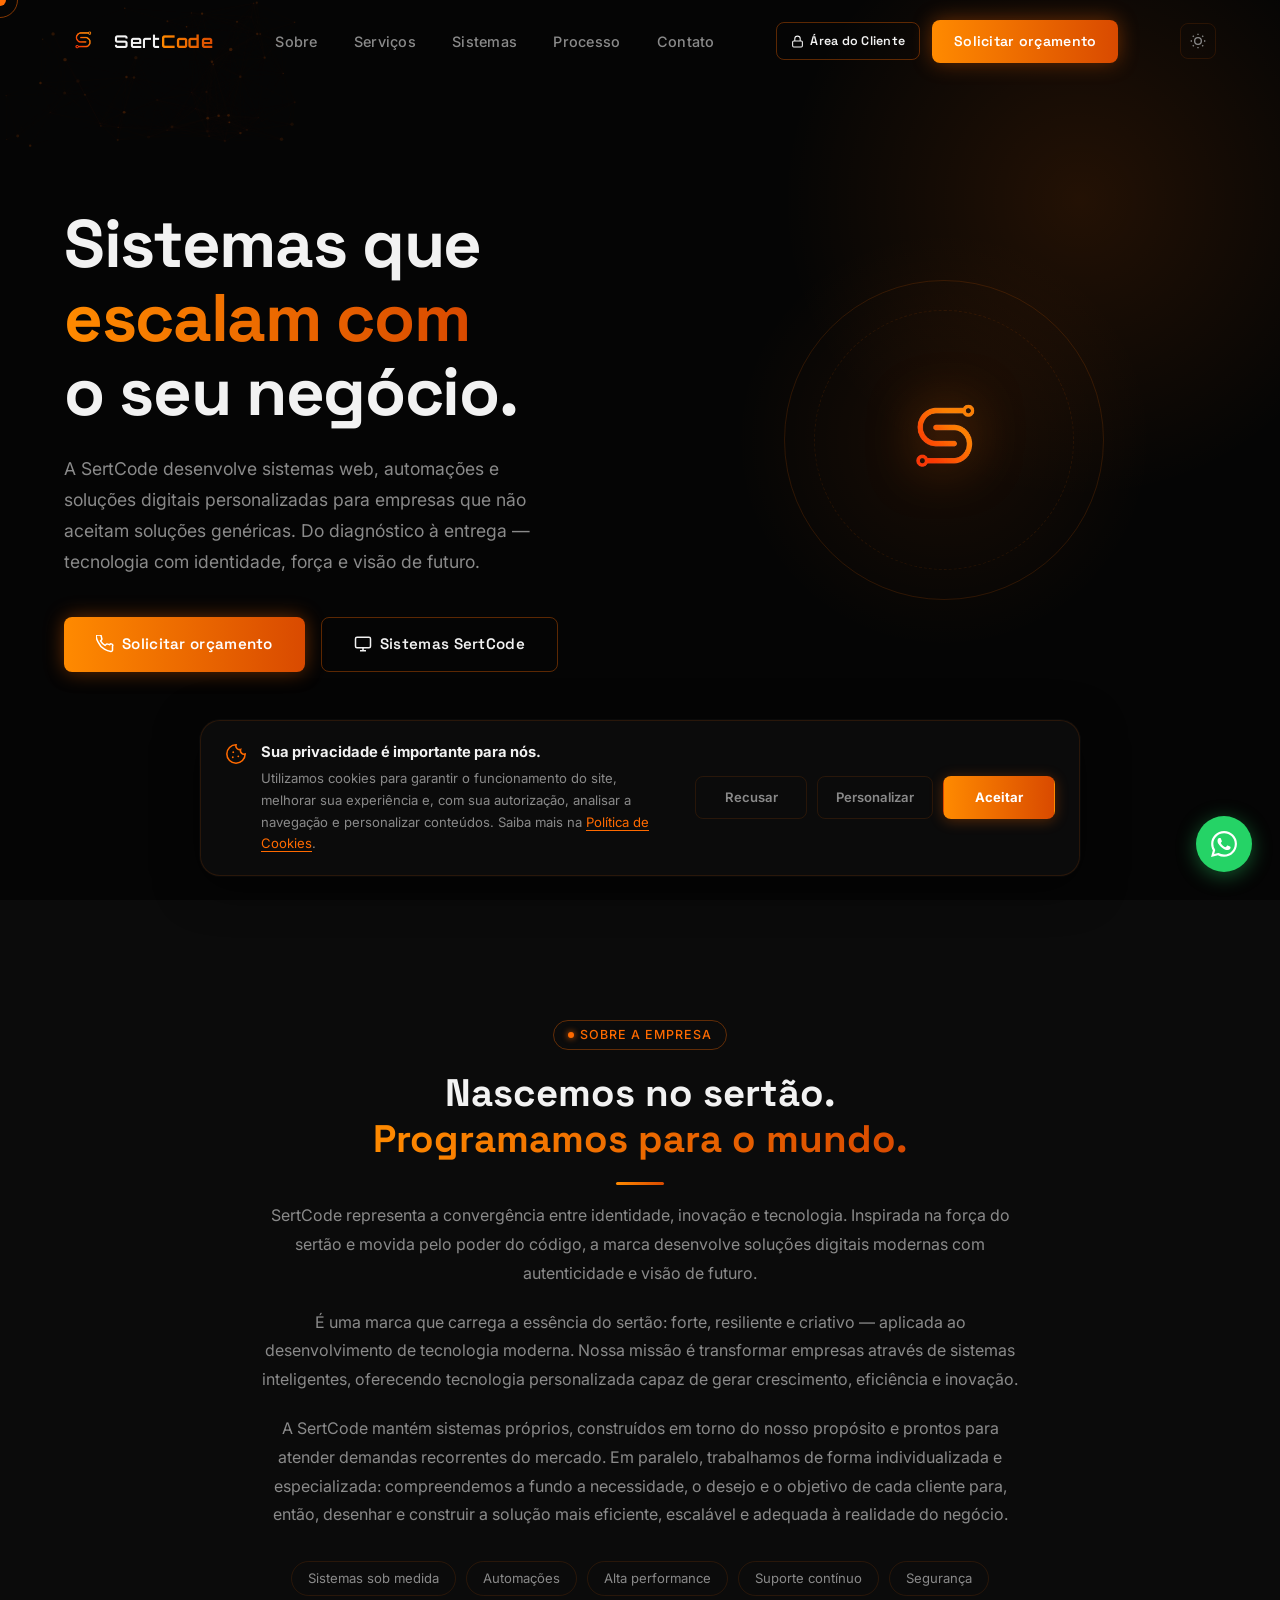
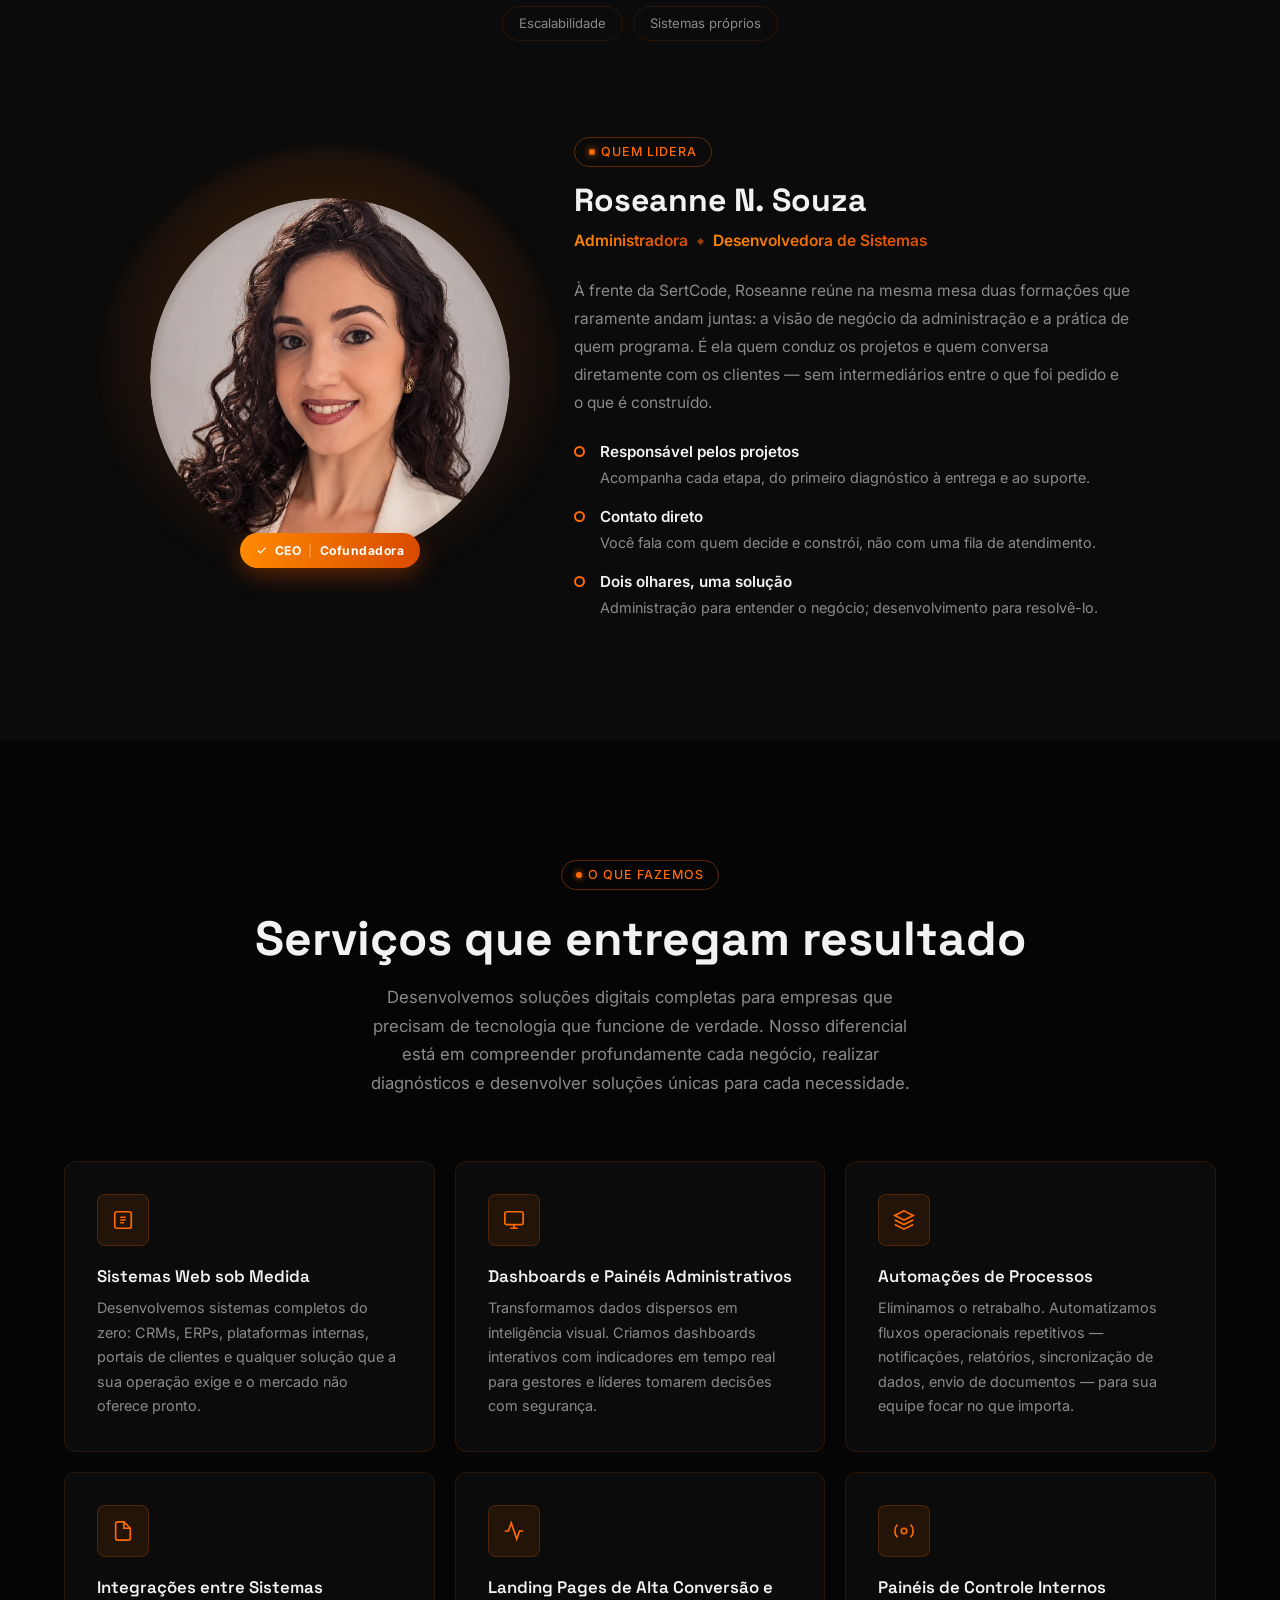
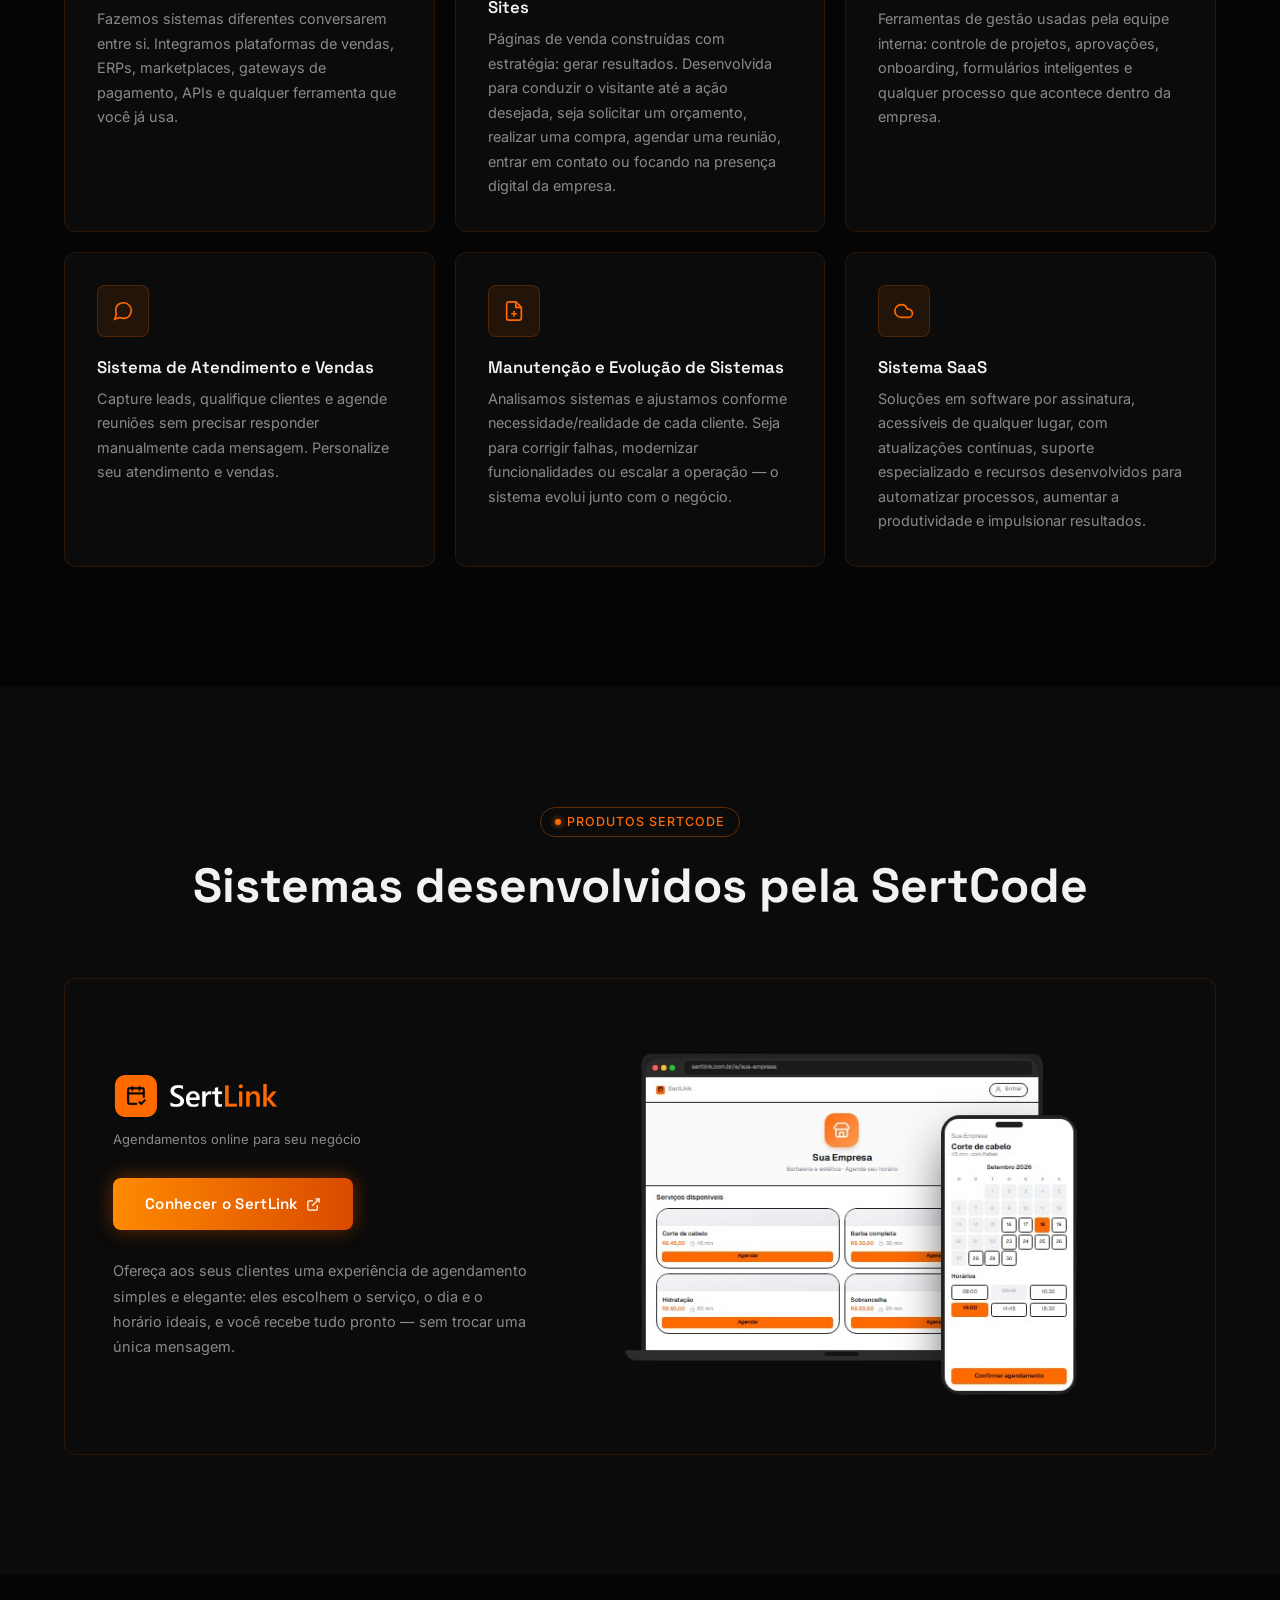
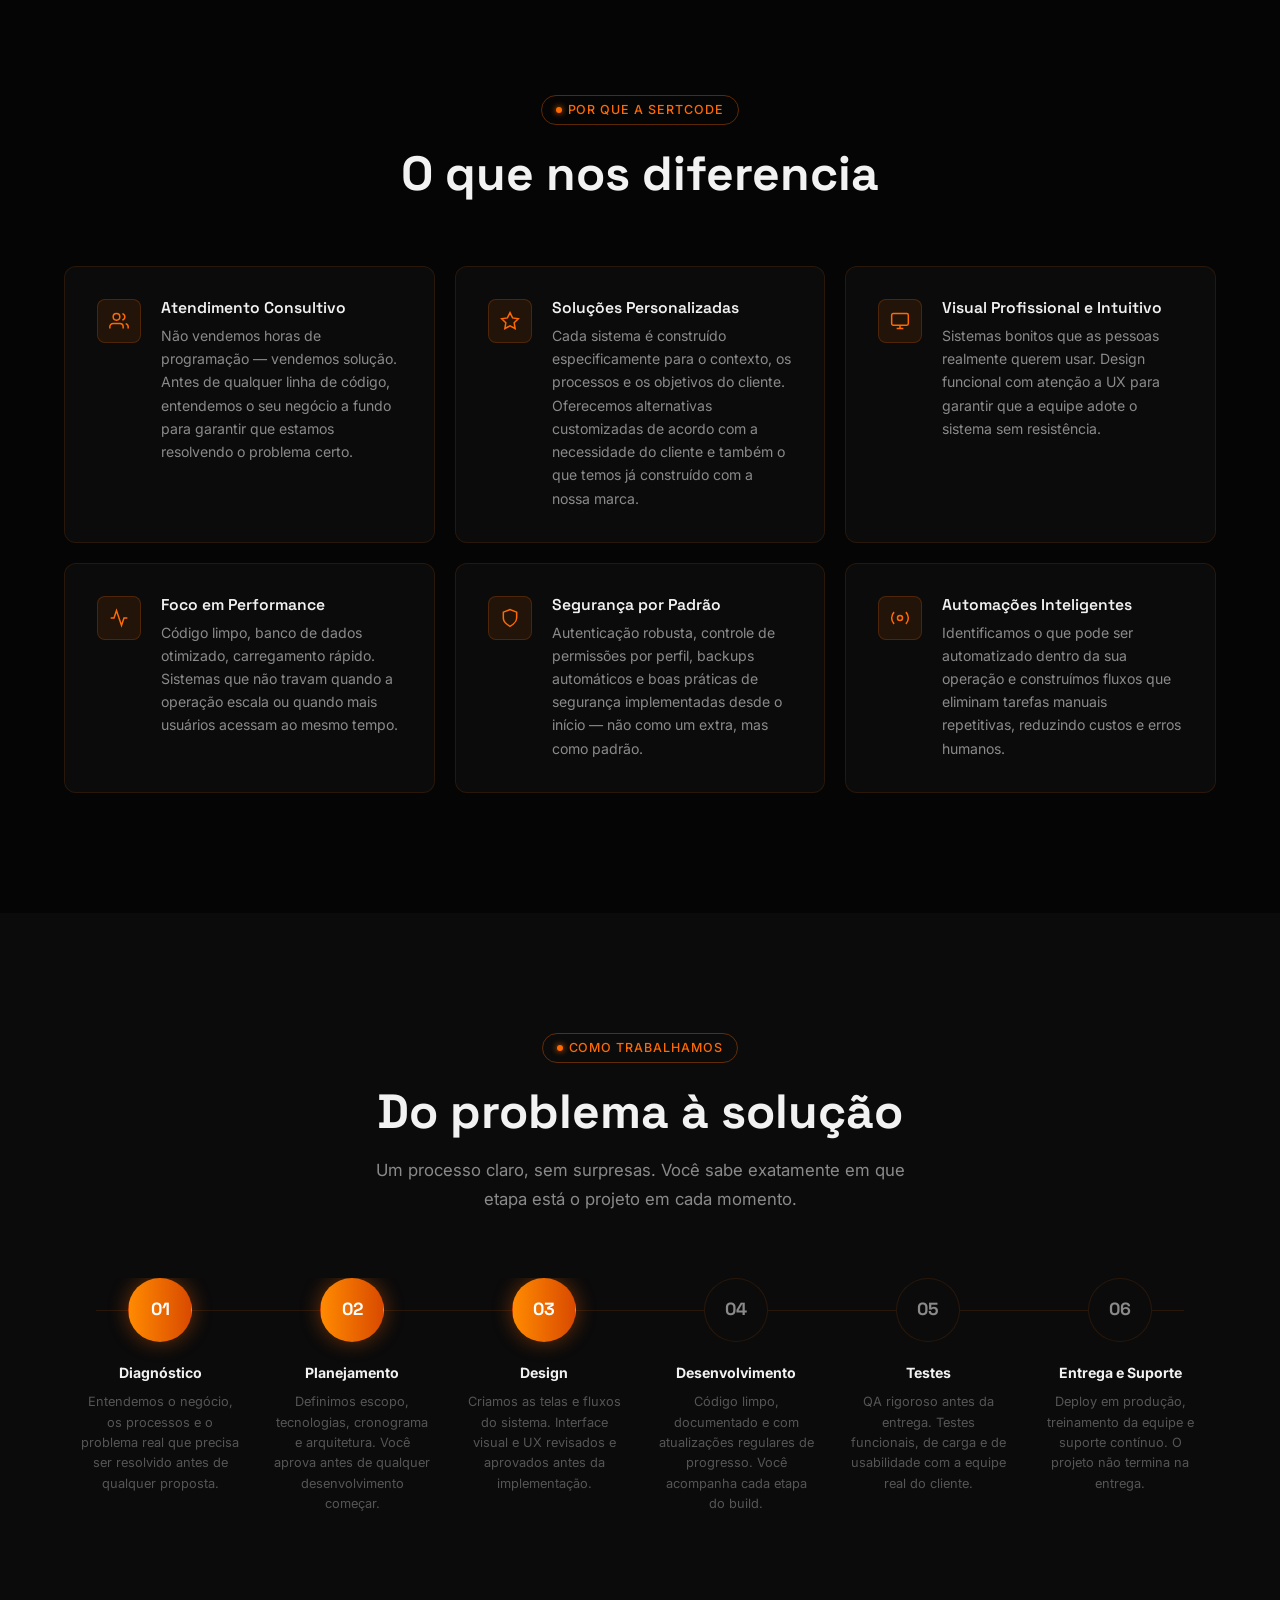
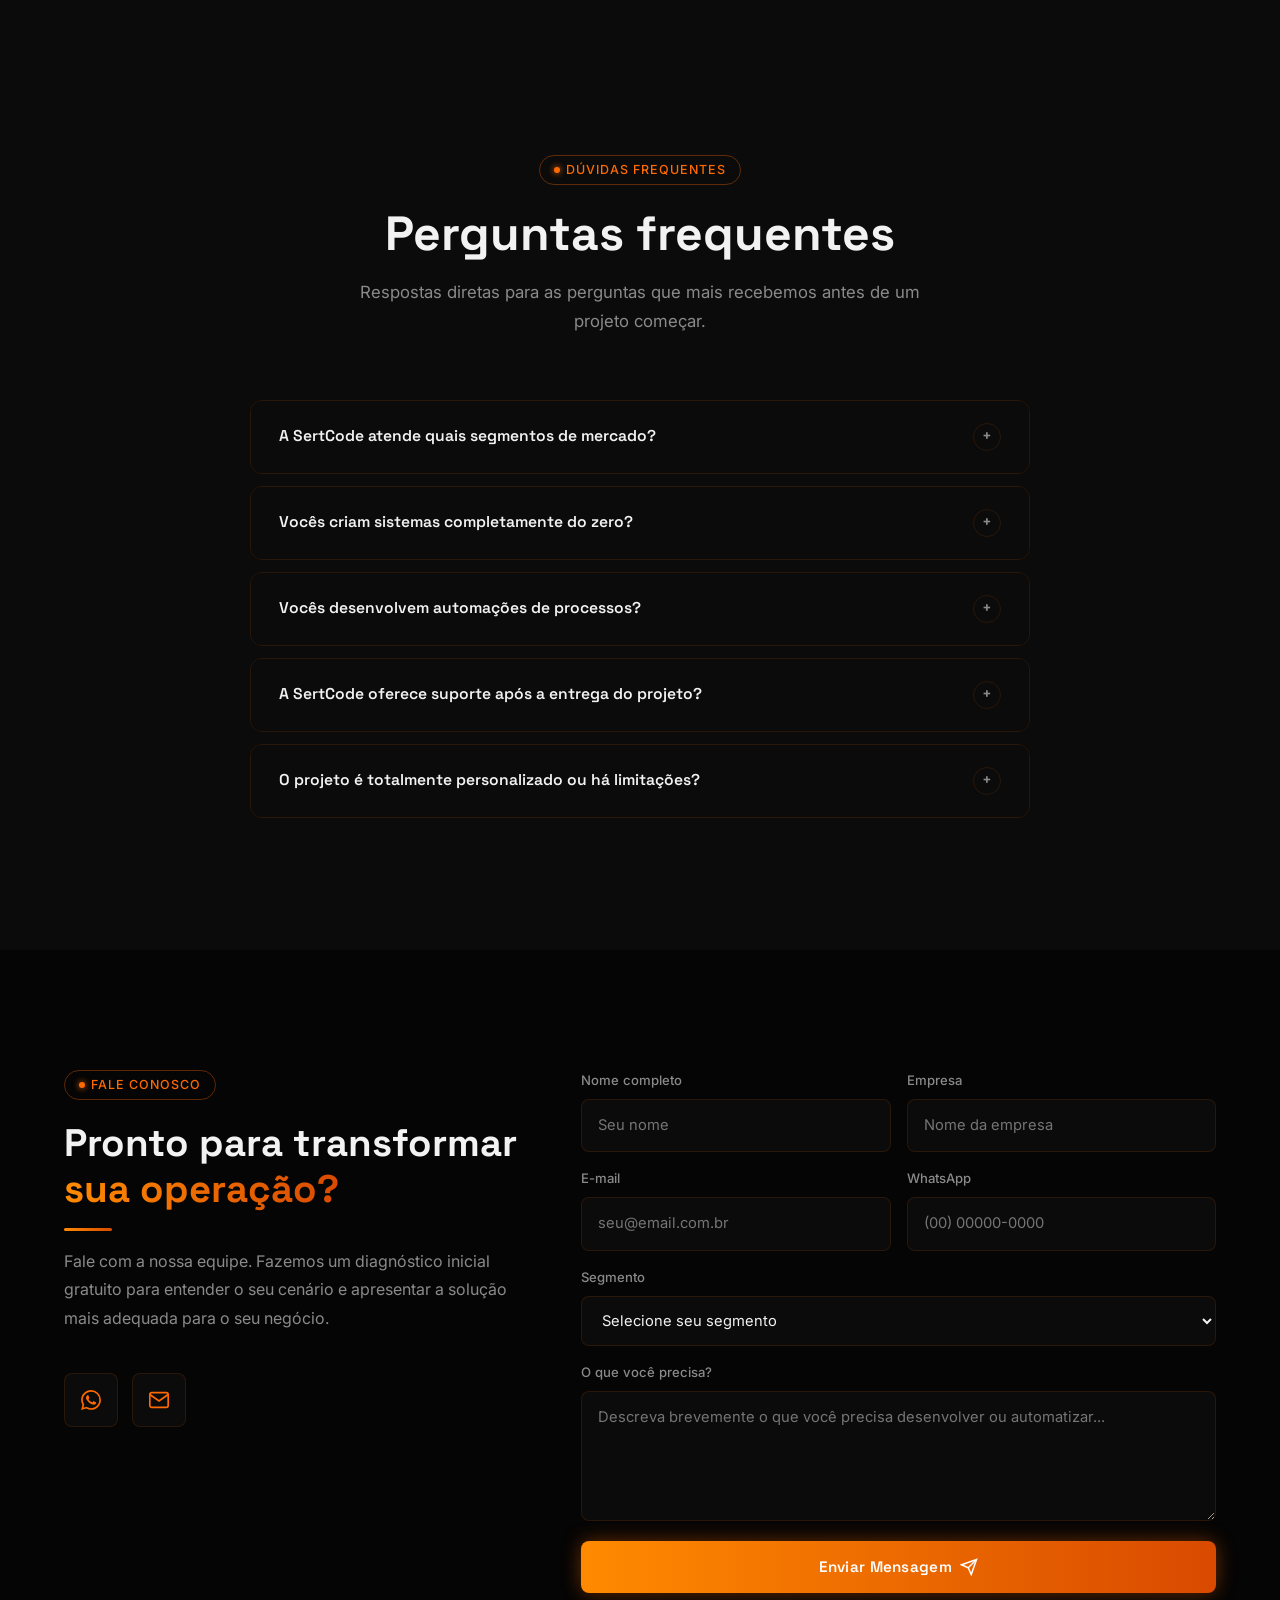
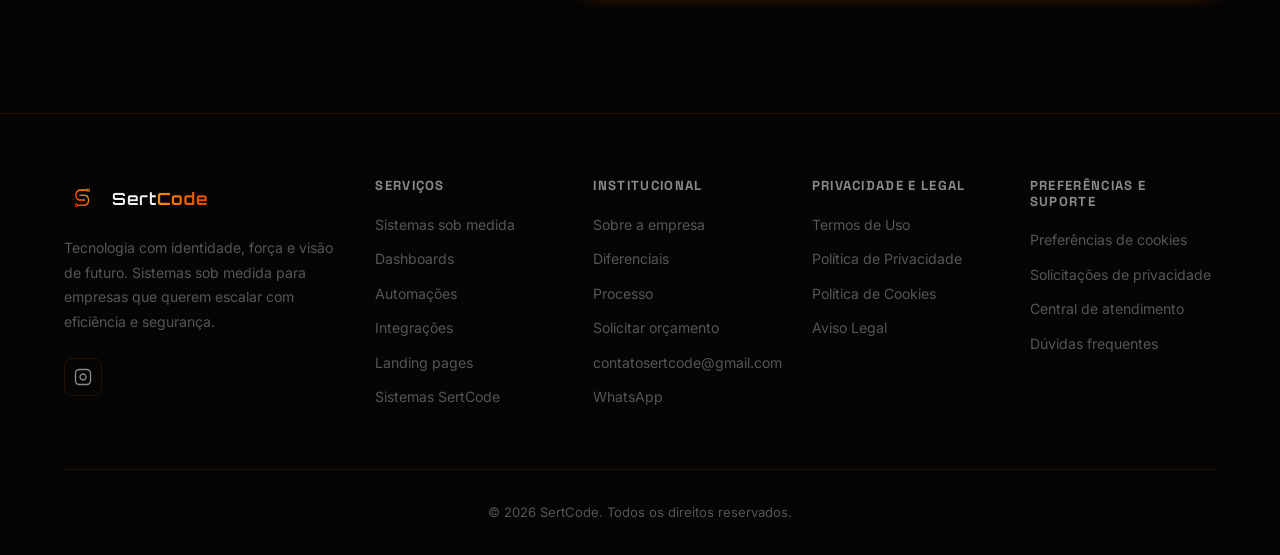
==== commit fe590bad: "Cookies, paginas legais e Solicitacoes de Privacidade Espelha o que a SertLink ja tem, adaptado ao s" ====
--- a/index.html
+++ b/index.html
@@ -35,10 +35,11 @@
   <link href="https://fonts.googleapis.com/css2?family=Inter:wght@400;500;600&family=Orbitron:wght@600;700&family=Space+Grotesk:wght@500;600;700;800&display=swap" rel="stylesheet">
 
   <!-- CSS -->
-  <link rel="stylesheet" href="css/variables.css?v=3">
-  <link rel="stylesheet" href="css/reset.css?v=3">
-  <link rel="stylesheet" href="css/components.css?v=3">
-  <link rel="stylesheet" href="css/main.css?v=12">
+  <link rel="stylesheet" href="css/variables.css?v=4">
+  <link rel="stylesheet" href="css/reset.css?v=4">
+  <link rel="stylesheet" href="css/components.css?v=4">
+  <link rel="stylesheet" href="css/main.css?v=13">
+  <link rel="stylesheet" href="css/cookies.css?v=1">
 
   <!-- Schema -->
   <script type="application/ld+json">
@@ -720,19 +721,29 @@
       </div>
 
       <div class="footer-col">
-        <h4>Empresa</h4>
-        <a href="#sobre">Sobre a SertCode</a>
+        <h4>Institucional</h4>
+        <a href="#sobre">Sobre a empresa</a>
         <a href="#diferenciais">Diferenciais</a>
         <a href="#processo">Processo</a>
-        <a href="privacidade.html">Termos de uso e privacidade</a>
-      </div>
-
-      <div class="footer-col">
-        <h4>Contato</h4>
         <a href="#contato">Solicitar orçamento</a>
-        <a href="#faq">Dúvidas frequentes</a>
         <a href="mailto:contatosertcode@gmail.com">contatosertcode@gmail.com</a>
         <a href="https://wa.me/5588994355394" target="_blank" rel="noopener">WhatsApp</a>
+      </div>
+
+      <div class="footer-col">
+        <h4>Privacidade e Legal</h4>
+        <a href="termos.html">Termos de Uso</a>
+        <a href="privacidade.html">Política de Privacidade</a>
+        <a href="cookies.html">Política de Cookies</a>
+        <a href="aviso-legal.html">Aviso Legal</a>
+      </div>
+
+      <div class="footer-col">
+        <h4>Preferências e Suporte</h4>
+        <a href="#" data-cookies="preferencias">Preferências de cookies</a>
+        <a href="contato-privacidade.html">Solicitações de privacidade</a>
+        <a href="cliente.html">Central de atendimento</a>
+        <a href="#faq">Dúvidas frequentes</a>
       </div>
 
     </div>
@@ -748,99 +759,9 @@
 <script src="js/faq.js?v=3" defer></script>
 <script src="js/main.js?v=3" defer></script>
 
-<!-- ══ LGPD BANNER ══ -->
-<div id="lgpd-banner" role="dialog" aria-live="polite" aria-label="Aviso de privacidade">
-  <div style="display:flex;align-items:flex-start;gap:12px;flex:1;min-width:240px">
-    <span style="font-size:22px;flex-shrink:0;margin-top:1px">🍪</span>
-    <div>
-      <div style="font-size:13.5px;font-weight:700;color:#fff;margin-bottom:4px">
-        Privacidade &amp; Cookies — LGPD
-      </div>
-      <div style="font-size:12.5px;color:rgba(255,255,255,0.5);line-height:1.6">
-        Utilizamos cookies essenciais para o funcionamento do site. Ao aceitar, você também permite cookies analíticos que nos ajudam a melhorar sua experiência, em conformidade com a
-        <a href="https://www.planalto.gov.br/ccivil_03/_ato2015-2018/2018/lei/l13709.htm"
-           target="_blank" rel="noopener"
-           style="color:rgba(255,106,0,0.85);text-decoration:underline;text-underline-offset:3px">Lei nº 13.709/2018 (LGPD)</a>.
-        Saiba mais na nossa
-        <a href="privacidade.html"
-           style="color:rgba(255,106,0,0.85);text-decoration:underline;text-underline-offset:3px">política de privacidade</a>.
-      </div>
-    </div>
-  </div>
-  <div style="display:flex;gap:10px;flex-shrink:0;align-items:center;flex-wrap:wrap">
-    <button id="lgpd-reject" style="
-      background:transparent; border:1px solid rgba(255,255,255,0.12);
-      color:rgba(255,255,255,0.5); font-family:'Inter',sans-serif;
-      font-size:12.5px; font-weight:600; padding:9px 18px;
-      border-radius:8px; cursor:pointer; transition:all .2s;
-      white-space:nowrap;
-    " onmouseover="this.style.borderColor='rgba(255,255,255,0.25)';this.style.color='rgba(255,255,255,0.75)'"
-       onmouseout="this.style.borderColor='rgba(255,255,255,0.12)';this.style.color='rgba(255,255,255,0.5)'">
-      Rejeitar opcionais
-    </button>
-    <button id="lgpd-accept" style="
-      background:linear-gradient(135deg,#FF8A00,#FF6A00);
-      border:none; color:#fff; font-family:'Inter',sans-serif;
-      font-size:12.5px; font-weight:700; padding:9px 20px;
-      border-radius:8px; cursor:pointer; transition:opacity .2s;
-      white-space:nowrap; box-shadow:0 2px 12px rgba(255,106,0,0.35);
-    " onmouseover="this.style.opacity='.88'" onmouseout="this.style.opacity='1'">
-      Aceitar todos
-    </button>
-  </div>
-</div>
-
-<style>
-#lgpd-banner {
-  display:none;
-  position:fixed; bottom:24px; left:50%; transform:translateX(-50%);
-  width:calc(100% - 48px); max-width:780px; z-index:9999;
-  background:#0e0e0e; border:1px solid rgba(255,106,0,0.22);
-  border-radius:16px; padding:20px 24px;
-  box-shadow:0 8px 40px rgba(0,0,0,0.6), 0 0 0 1px rgba(255,255,255,0.04);
-  align-items:center; gap:20px; flex-wrap:wrap;
-  font-family:'Inter',sans-serif;
-  animation: lgpdSlideUp .4s cubic-bezier(.16,1,.3,1) both;
-  box-sizing:border-box;
-}
-@keyframes lgpdSlideUp {
-  from { opacity:0; transform:translateX(-50%) translateY(20px); }
-  to   { opacity:1; transform:translateX(-50%) translateY(0); }
-}
-@media (max-width:600px) {
-  #lgpd-banner {
-    bottom:0; left:0; transform:none; width:100%;
-    border-radius:16px 16px 0 0; max-width:100%; padding:18px 20px;
-  }
-  #lgpd-banner > div:last-child { width:100%; }
-  #lgpd-banner > div:last-child button { flex:1; }
-  @keyframes lgpdSlideUp {
-    from { opacity:0; transform:translateY(100%); }
-    to   { opacity:1; transform:translateY(0); }
-  }
-}
-</style>
-
-<script>
-(function () {
-  var KEY = 'sertcode_lgpd_v1';
-  var choice = localStorage.getItem(KEY);
-  if (choice) return; // já decidiu antes
-
-  var banner = document.getElementById('lgpd-banner');
-  banner.style.display = 'flex';
-
-  function dismiss(accepted) {
-    localStorage.setItem(KEY, accepted ? 'accepted' : 'rejected');
-    banner.style.transition = 'opacity .35s ease';
-    banner.style.opacity = '0';
-    setTimeout(function () { banner.style.display = 'none'; }, 380);
-  }
-
-  document.getElementById('lgpd-accept').addEventListener('click', function () { dismiss(true); });
-  document.getElementById('lgpd-reject').addEventListener('click', function () { dismiss(false); });
-})();
-</script>
+<!-- Aviso de cookies: markup e comportamento vivem em js/cookies.js,
+     para serem os mesmos no site, nas páginas legais e nos painéis. -->
+<script src="js/cookies.js?v=1" defer></script>
 
 </body>
 </html>
--- a/css/main.css
+++ b/css/main.css
@@ -574,8 +574,9 @@
   background: var(--bg); border-top: 1px solid var(--border);
   padding: 64px 0 32px;
 }
+/* Marca + quatro colunas: Serviços e os três grupos do rodapé legal. */
 .footer-top {
-  display: grid; grid-template-columns: 1.5fr 1fr 1fr 1fr; gap: 48px;
+  display: grid; grid-template-columns: 1.5fr repeat(4, minmax(0, 1fr)); gap: 40px 32px;
   padding-bottom: 48px; border-bottom: 1px solid var(--border);
   margin-bottom: 32px;
 }
@@ -638,7 +639,9 @@
   .hero-stats { justify-content: center; }
   .hero-visual { display: none; }
   .contact-grid { grid-template-columns: 1fr; }
+  /* A marca ocupa a linha inteira; as quatro colunas descem em dupla. */
   .footer-top { grid-template-columns: 1fr 1fr; gap: 32px; }
+  .footer-brand { grid-column: 1 / -1; }
 }
 @media (max-width: 768px) {
   :root { --section-gap: 72px; }
@@ -783,12 +786,129 @@
 .legal li::marker { color: var(--orange); }
 .legal strong { color: var(--text); font-weight: 600; }
 .legal p a, .legal li a { color: var(--orange); text-decoration: underline; text-underline-offset: 3px; }
-.legal-footer {
-  border-top: 1px solid var(--border); padding: 28px 0;
-  font-size: 0.82rem; color: var(--text-dim); text-align: center;
+.legal-footer { border-top: 1px solid var(--border); padding: 44px 0 28px; }
+.legal-footer-cols {
+  display: grid; grid-template-columns: repeat(3, minmax(0, 1fr));
+  gap: 32px; padding-bottom: 32px; border-bottom: 1px solid var(--border);
+}
+.legal-footer-col h4 {
+  font-size: 0.78rem; font-weight: 700; text-transform: uppercase;
+  letter-spacing: 0.1em; color: var(--text-muted); margin-bottom: 16px;
+}
+.legal-footer-col a {
+  display: block; font-size: 0.86rem; color: var(--text-dim);
+  margin-bottom: 10px; transition: color var(--transition);
+  background: none; border: none; padding: 0; cursor: pointer;
+  font-family: inherit; text-align: left;
+}
+.legal-footer-col a:hover { color: var(--orange); }
+.legal-footer-base {
+  padding-top: 24px; font-size: 0.82rem; color: var(--text-dim); text-align: center;
+}
+
+/* Atalhos para os documentos irmãos, no topo de cada página legal. */
+.legal-irmas { display: flex; flex-wrap: wrap; gap: 14px; margin-top: 18px; }
+.legal-irmas a {
+  font-size: 0.8rem; color: var(--text-dim); text-decoration: underline;
+  text-underline-offset: 3px; transition: color var(--transition);
+}
+.legal-irmas a:hover { color: var(--orange); }
+
+.legal-destaque {
+  margin-top: 28px; padding: 22px 24px;
+  background: var(--surface); border: 1px solid var(--border);
+  border-left: 3px solid var(--orange); border-radius: var(--radius);
+}
+.legal-destaque p { margin-bottom: 0; }
+.legal-destaque .btn, .legal-destaque p + .btn { margin-top: 16px; }
+
+/* A tabela rola sozinha no celular em vez de espremer as colunas. */
+.legal-tabela-rolagem { margin-top: 16px; overflow-x: auto; -webkit-overflow-scrolling: touch; }
+.legal-tabela {
+  width: 100%; min-width: 480px; border-collapse: collapse;
+  border: 1px solid var(--border); border-radius: var(--radius); overflow: hidden;
+}
+.legal-tabela th, .legal-tabela td {
+  padding: 12px 14px; text-align: left; vertical-align: top;
+  font-size: 0.87rem; line-height: 1.65; border-bottom: 1px solid var(--border);
+}
+.legal-tabela thead th {
+  font-size: 0.76rem; font-weight: 700; text-transform: uppercase;
+  letter-spacing: 0.08em; color: var(--text-muted); background: var(--surface);
+}
+.legal-tabela tbody th { color: var(--text); font-weight: 600; white-space: nowrap; }
+.legal-tabela td { color: var(--text-muted); }
+.legal-tabela tr:last-child th, .legal-tabela tr:last-child td { border-bottom: none; }
+.legal-tabela code {
+  font-family: ui-monospace, 'SF Mono', Menlo, monospace;
+  font-size: 0.82em; color: var(--orange);
+  background: rgba(255,106,0,0.08); padding: 2px 6px; border-radius: 4px;
+}
+
+.legal-passos { margin: 14px 0 0; padding-left: 22px; list-style: decimal; }
+.legal-passos li { margin-bottom: 10px; font-size: 0.95rem; line-height: 1.8; color: var(--text-muted); }
+.legal-passos li::marker { color: var(--orange); font-weight: 700; }
+
+/* ── Formulário de privacidade ─────────────────────────────────── */
+.pv-form { margin-top: 32px; display: flex; flex-direction: column; gap: 20px; }
+.pv-grupo-titulo {
+  font-family: var(--font-head); font-size: 1.05rem; font-weight: 700;
+  color: var(--text); margin-top: 8px;
+}
+.pv-fieldset { border: none; padding: 0; margin: 0; }
+.pv-legend { font-size: 0.86rem; color: var(--text-muted); margin-bottom: 12px; padding: 0; }
+.pv-obrig { color: var(--orange); }
+.pv-opcoes {
+  display: flex; flex-direction: column;
+  border: 1px solid var(--border); border-radius: var(--radius); overflow: hidden;
+}
+.pv-opcao {
+  display: flex; align-items: center; gap: 12px; padding: 13px 16px;
+  font-size: 0.9rem; color: var(--text-muted); cursor: pointer;
+  transition: background var(--transition), color var(--transition);
+}
+.pv-opcao + .pv-opcao { border-top: 1px solid var(--border); }
+.pv-opcao:hover { background: var(--surface); color: var(--text); }
+.pv-opcao input { accent-color: var(--orange); width: 17px; height: 17px; flex-shrink: 0; cursor: pointer; }
+.pv-opcao:has(input:checked) { background: rgba(255,106,0,0.07); color: var(--text); }
+.pv-opcao:has(input:focus-visible) { outline: 2px solid var(--orange); outline-offset: -2px; }
+
+.pv-contador { font-size: 0.76rem; color: var(--text-dim); text-align: right; }
+.pv-aviso {
+  padding: 14px 16px; font-size: 0.82rem; line-height: 1.65; color: var(--text-muted);
+  background: var(--surface); border: 1px solid var(--border); border-radius: var(--radius-sm);
+}
+
+/* Fora da tela, mas ainda preenchível por robô — que é o ponto. */
+.pv-armadilha { position: absolute; left: -9999px; width: 1px; height: 1px; overflow: hidden; }
+
+.pv-protocolo {
+  margin-top: 32px; padding: 32px 28px; text-align: center;
+  background: var(--surface); border: 1px solid rgba(34,197,94,0.3); border-radius: var(--radius-lg);
+}
+.pv-protocolo-icone {
+  width: 52px; height: 52px; margin: 0 auto 18px; display: grid; place-items: center;
+  color: #4ade80; background: rgba(34,197,94,0.1); border-radius: 50%;
+}
+.pv-protocolo h3 { font-family: var(--font-head); font-size: 1.3rem; font-weight: 700; color: var(--text); }
+.pv-protocolo p { margin-top: 10px; }
+.pv-protocolo-numero {
+  font-family: ui-monospace, 'SF Mono', Menlo, monospace;
+  font-size: 1.5rem; font-weight: 700; letter-spacing: 0.06em; color: var(--orange);
+  margin: 14px 0 !important;
+}
+.pv-protocolo-nota { font-size: 0.85rem !important; color: var(--text-dim) !important; max-width: 520px; margin: 0 auto !important; }
+.pv-protocolo .btn { margin-top: 22px; }
+
+@media (max-width: 760px) {
+  .legal-footer-cols { grid-template-columns: 1fr 1fr; gap: 26px; }
 }
 @media (max-width: 600px) {
   .legal { padding: 110px 0 56px; }
   .legal-back { padding: 8px 12px; }
   .legal-back svg { display: none; }
-}
+  .legal-footer-cols { grid-template-columns: 1fr; }
+  .legal-destaque { padding: 18px; }
+  .pv-protocolo { padding: 26px 18px; }
+  .pv-protocolo-numero { font-size: 1.22rem; }
+}
--- a/css/cookies.css
+++ b/css/cookies.css
@@ -0,0 +1,204 @@
+/* ════════════════════════════════════════════════════════════════
+   Aviso e preferências de cookies
+   Usa as variáveis do tema, então acompanha o modo claro e o escuro.
+   ════════════════════════════════════════════════════════════════ */
+
+.ck-banner {
+  position: fixed;
+  left: 50%;
+  bottom: 24px;
+  transform: translateX(-50%);
+  z-index: 9998;
+  width: calc(100% - 48px);
+  max-width: 880px;
+  display: flex;
+  align-items: center;
+  gap: 24px;
+  flex-wrap: wrap;
+  padding: 20px 24px;
+  background: var(--surface);
+  border: 1px solid var(--border);
+  border-radius: var(--radius-lg);
+  box-shadow: 0 10px 44px rgba(0, 0, 0, 0.55), 0 0 0 1px rgba(255, 255, 255, 0.03);
+  font-family: var(--font-body);
+  animation: ckSobe 0.4s cubic-bezier(0.16, 1, 0.3, 1) both;
+}
+.ck-banner.ck-oculto { display: none; }
+
+@keyframes ckSobe {
+  from { opacity: 0; transform: translateX(-50%) translateY(18px); }
+  to   { opacity: 1; transform: translateX(-50%) translateY(0); }
+}
+
+.ck-banner-texto { display: flex; align-items: flex-start; gap: 14px; flex: 1 1 320px; min-width: 0; }
+.ck-icone { flex-shrink: 0; margin-top: 2px; color: var(--orange); }
+.ck-titulo { font-size: 0.92rem; font-weight: 700; color: var(--text); }
+.ck-desc { margin-top: 4px; font-size: 0.82rem; line-height: 1.65; color: var(--text-muted); }
+.ck-desc a { color: var(--orange); text-decoration: underline; text-underline-offset: 3px; }
+
+/* Os três botões com o mesmo tamanho: recusar precisa ser tão fácil
+   quanto aceitar, que é o que a LGPD exige. */
+.ck-acoes { display: flex; gap: 10px; flex-shrink: 0; flex-wrap: wrap; }
+.ck-btn {
+  flex: 1 1 auto;
+  min-width: 112px;
+  padding: 10px 18px;
+  font-family: var(--font-body);
+  font-size: 0.82rem;
+  font-weight: 600;
+  color: var(--text-muted);
+  background: transparent;
+  border: 1px solid var(--border);
+  border-radius: var(--radius-sm);
+  cursor: pointer;
+  white-space: nowrap;
+  transition: var(--transition);
+}
+.ck-btn:hover { border-color: var(--border-hover); color: var(--text); }
+.ck-btn:focus-visible { outline: 2px solid var(--orange); outline-offset: 2px; }
+.ck-btn-forte {
+  background: var(--gradient-h);
+  border-color: transparent;
+  color: #fff;
+  font-weight: 700;
+  box-shadow: 0 2px 14px rgba(255, 106, 0, 0.3);
+}
+.ck-btn-forte:hover { color: #fff; opacity: 0.9; }
+
+/* ── painel de preferências ─────────────────────────────────────── */
+.ck-overlay {
+  position: fixed;
+  inset: 0;
+  z-index: 9999;
+  display: none;
+  align-items: center;
+  justify-content: center;
+  padding: 24px;
+  background: rgba(0, 0, 0, 0.72);
+  backdrop-filter: blur(3px);
+}
+.ck-overlay.ck-aberto { display: flex; }
+body.ck-travado { overflow: hidden; }
+
+.ck-painel {
+  width: 100%;
+  max-width: 620px;
+  max-height: calc(100vh - 48px);
+  overflow-y: auto;
+  padding: 28px;
+  background: var(--surface);
+  border: 1px solid var(--border);
+  border-radius: var(--radius-lg);
+  box-shadow: var(--shadow-card);
+  font-family: var(--font-body);
+  animation: ckEntra 0.28s cubic-bezier(0.16, 1, 0.3, 1) both;
+}
+@keyframes ckEntra {
+  from { opacity: 0; transform: translateY(14px) scale(0.985); }
+  to   { opacity: 1; transform: none; }
+}
+
+.ck-painel-topo { display: flex; align-items: center; justify-content: space-between; gap: 16px; }
+.ck-painel-topo h2 {
+  font-family: var(--font-head);
+  font-size: 1.22rem;
+  font-weight: 700;
+  color: var(--text);
+}
+.ck-fechar {
+  display: grid;
+  place-items: center;
+  width: 32px; height: 32px;
+  flex-shrink: 0;
+  color: var(--text-muted);
+  background: transparent;
+  border: 1px solid var(--border);
+  border-radius: 50%;
+  cursor: pointer;
+  transition: var(--transition);
+}
+.ck-fechar:hover { border-color: var(--border-hover); color: var(--text); }
+
+.ck-painel-intro { margin-top: 10px; font-size: 0.88rem; line-height: 1.7; color: var(--text-muted); }
+
+.ck-lista {
+  margin-top: 20px;
+  list-style: none;
+  border: 1px solid var(--border);
+  border-radius: var(--radius);
+  overflow: hidden;
+}
+.ck-item {
+  display: flex;
+  align-items: flex-start;
+  justify-content: space-between;
+  gap: 18px;
+  padding: 16px 18px;
+}
+.ck-item + .ck-item { border-top: 1px solid var(--border); }
+.ck-item-texto { min-width: 0; }
+.ck-item-titulo { font-size: 0.88rem; font-weight: 600; color: var(--text); }
+.ck-item-desc { margin-top: 3px; font-size: 0.82rem; line-height: 1.6; color: var(--text-muted); }
+.ck-item-nota { margin-top: 6px; font-size: 0.76rem; line-height: 1.55; color: var(--text-dim); }
+
+.ck-sempre {
+  flex-shrink: 0;
+  padding: 5px 11px;
+  font-size: 0.72rem;
+  font-weight: 700;
+  color: var(--orange);
+  background: rgba(255, 106, 0, 0.1);
+  border-radius: 999px;
+  white-space: nowrap;
+}
+
+.ck-switch { flex-shrink: 0; position: relative; display: inline-block; width: 44px; height: 24px; cursor: pointer; }
+.ck-switch input { position: absolute; opacity: 0; width: 100%; height: 100%; margin: 0; cursor: pointer; }
+.ck-switch-trilho {
+  position: absolute;
+  inset: 0;
+  background: var(--surface-2);
+  border: 1px solid var(--border);
+  border-radius: 999px;
+  transition: var(--transition);
+  pointer-events: none;
+}
+.ck-switch-trilho::after {
+  content: '';
+  position: absolute;
+  top: 3px; left: 3px;
+  width: 16px; height: 16px;
+  background: var(--text-dim);
+  border-radius: 50%;
+  transition: var(--transition);
+}
+.ck-switch input:checked + .ck-switch-trilho {
+  background: var(--gradient-h);
+  border-color: transparent;
+}
+.ck-switch input:checked + .ck-switch-trilho::after { left: 23px; background: #fff; }
+.ck-switch input:focus-visible + .ck-switch-trilho { outline: 2px solid var(--orange); outline-offset: 2px; }
+
+.ck-painel-rodape { margin-top: 14px; font-size: 0.78rem; line-height: 1.6; color: var(--text-dim); }
+.ck-acoes-painel { margin-top: 20px; justify-content: flex-end; }
+
+@media (max-width: 720px) {
+  .ck-banner {
+    left: 0; right: 0; bottom: 0;
+    transform: none;
+    width: 100%;
+    max-width: 100%;
+    border-radius: var(--radius-lg) var(--radius-lg) 0 0;
+    padding: 18px 20px;
+    gap: 16px;
+  }
+  @keyframes ckSobe {
+    from { opacity: 0; transform: translateY(100%); }
+    to   { opacity: 1; transform: none; }
+  }
+  .ck-acoes { width: 100%; }
+  .ck-btn { flex: 1 1 0; min-width: 0; padding: 11px 10px; }
+  .ck-painel { padding: 22px 18px; }
+  .ck-acoes-painel { flex-direction: column-reverse; }
+  .ck-acoes-painel .ck-btn { width: 100%; }
+}
